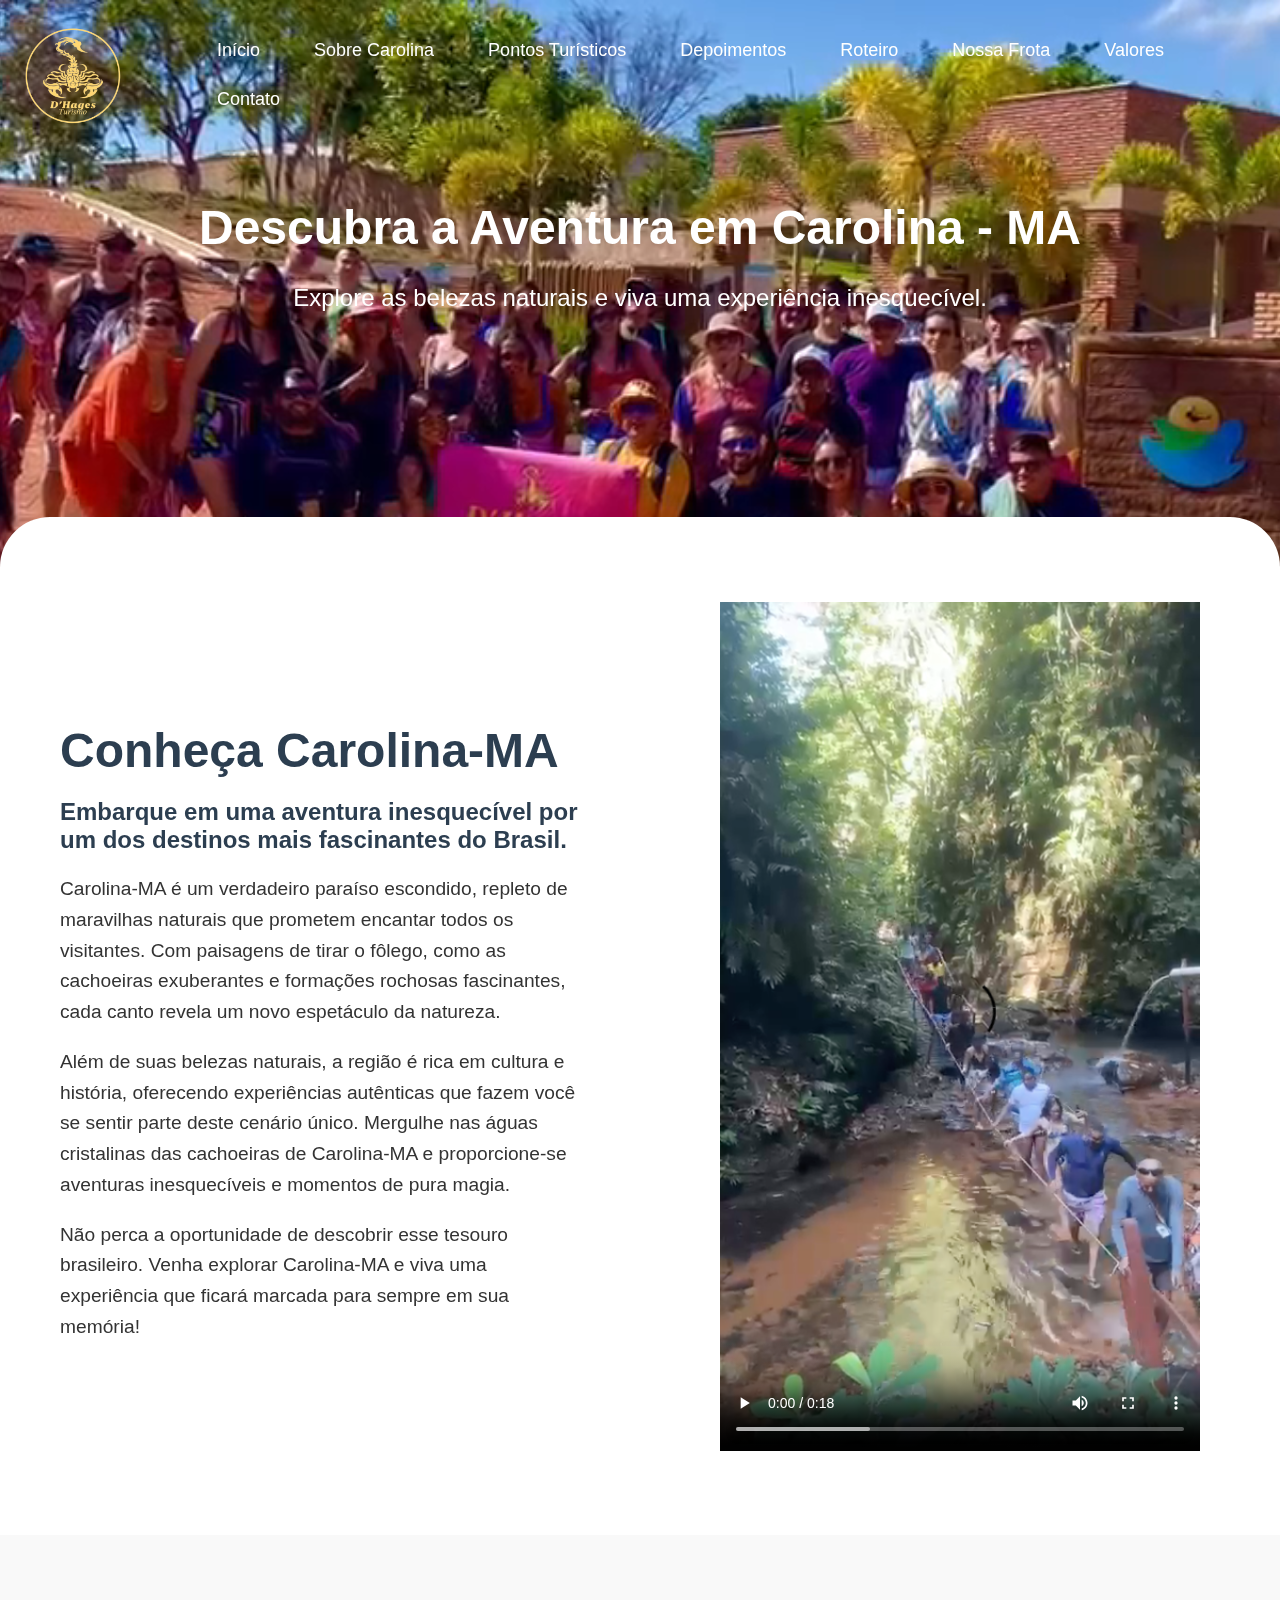
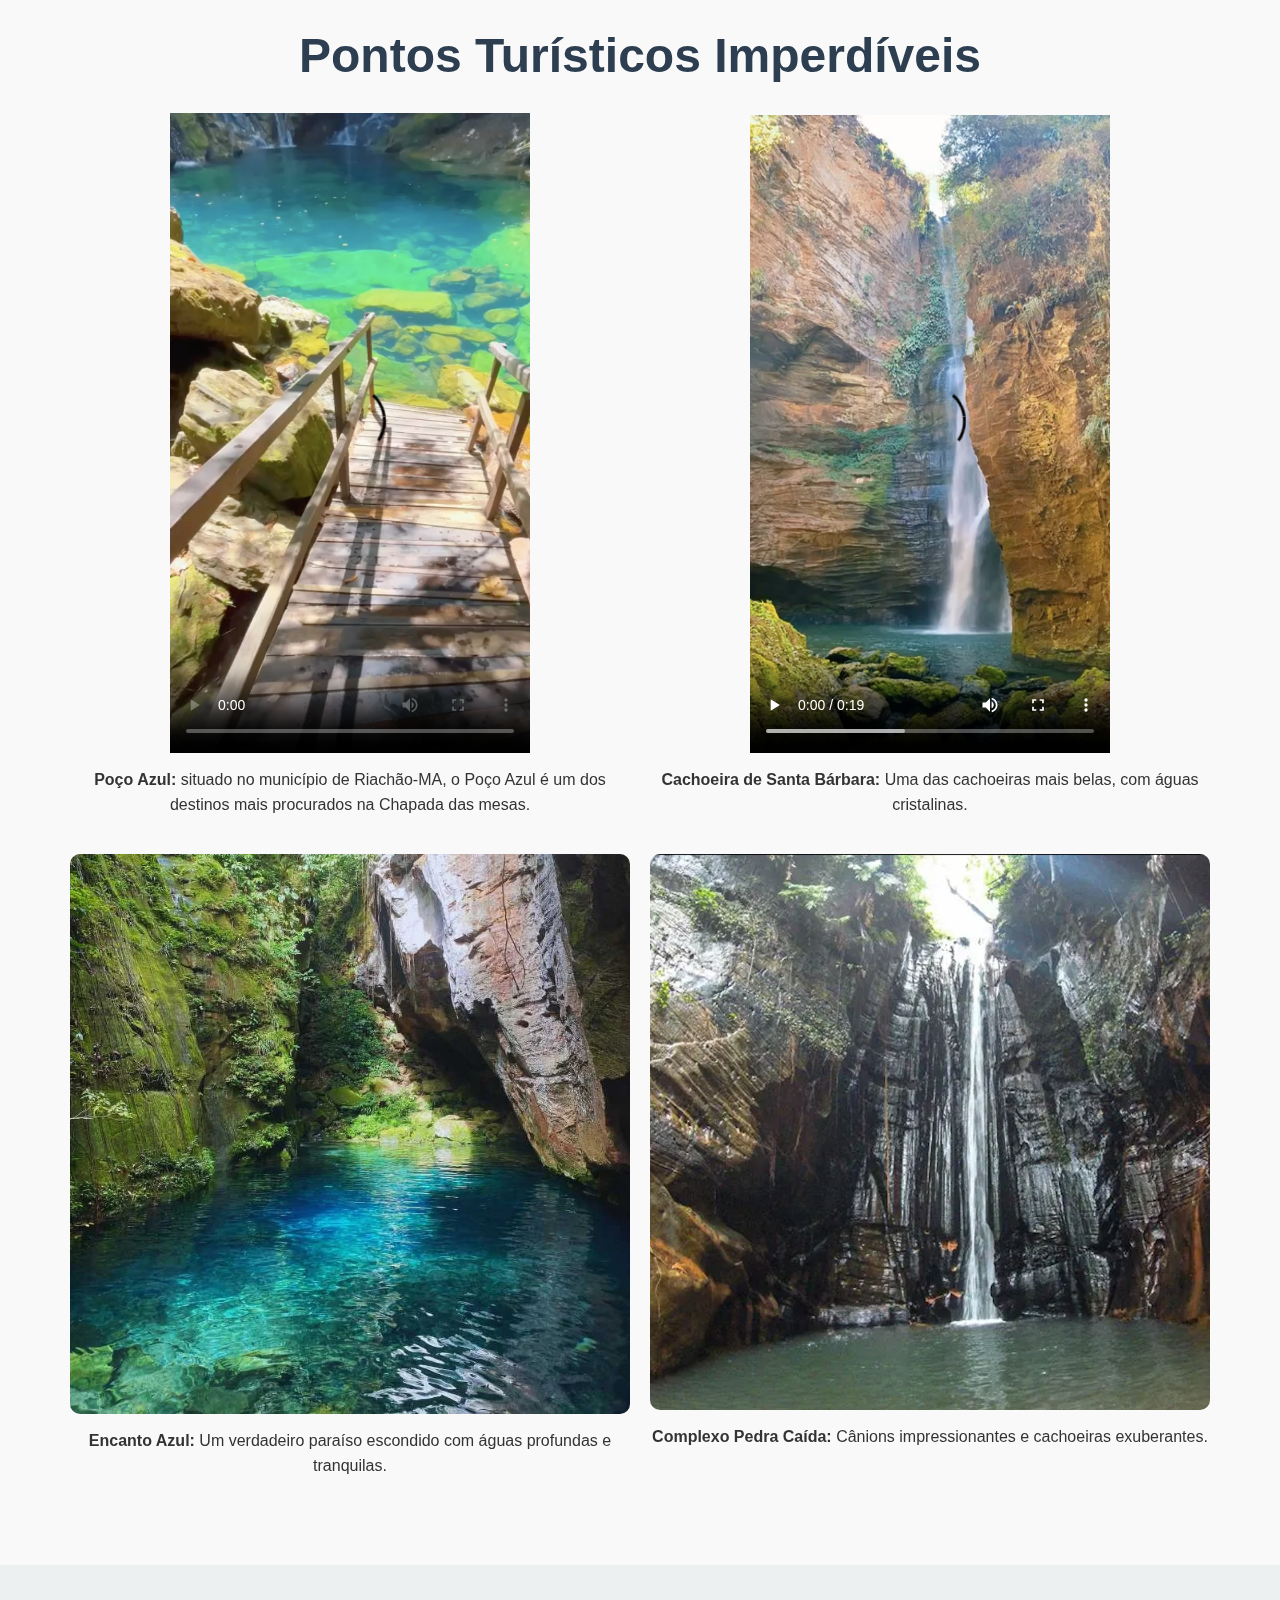
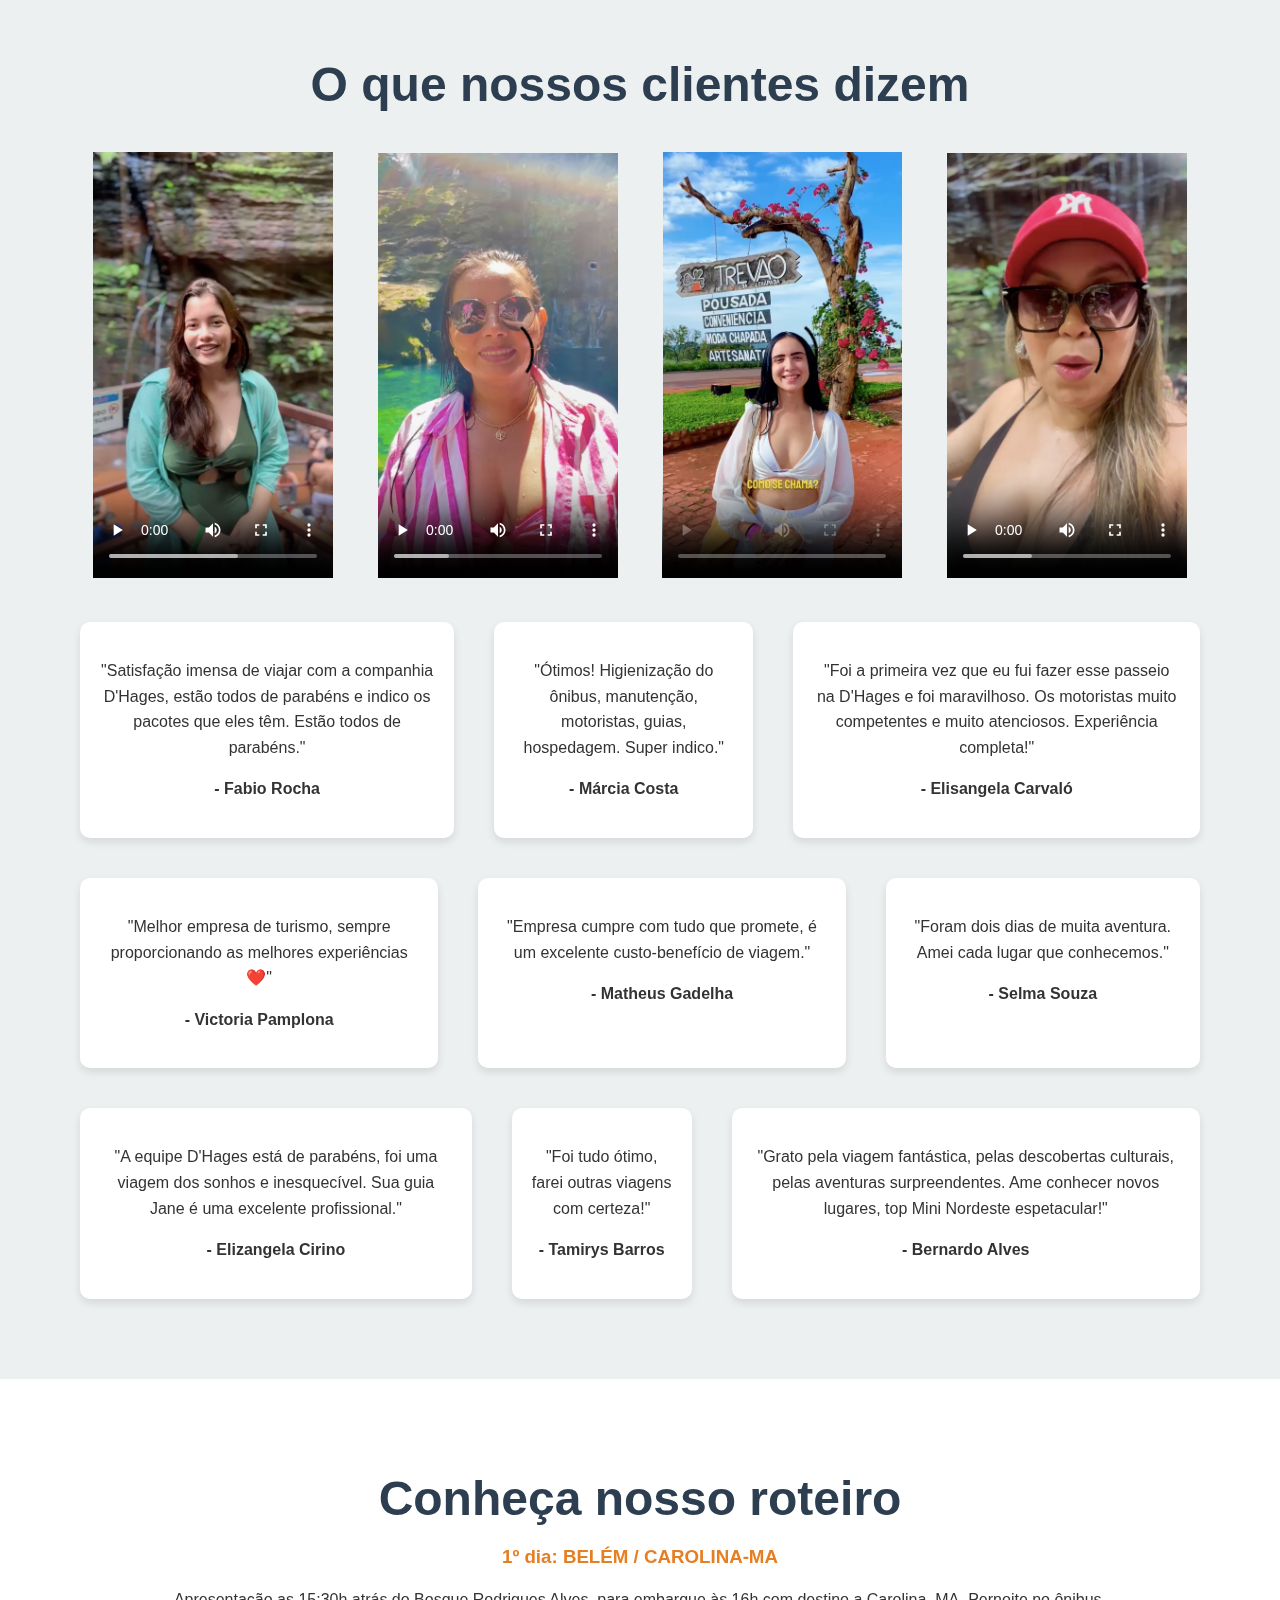
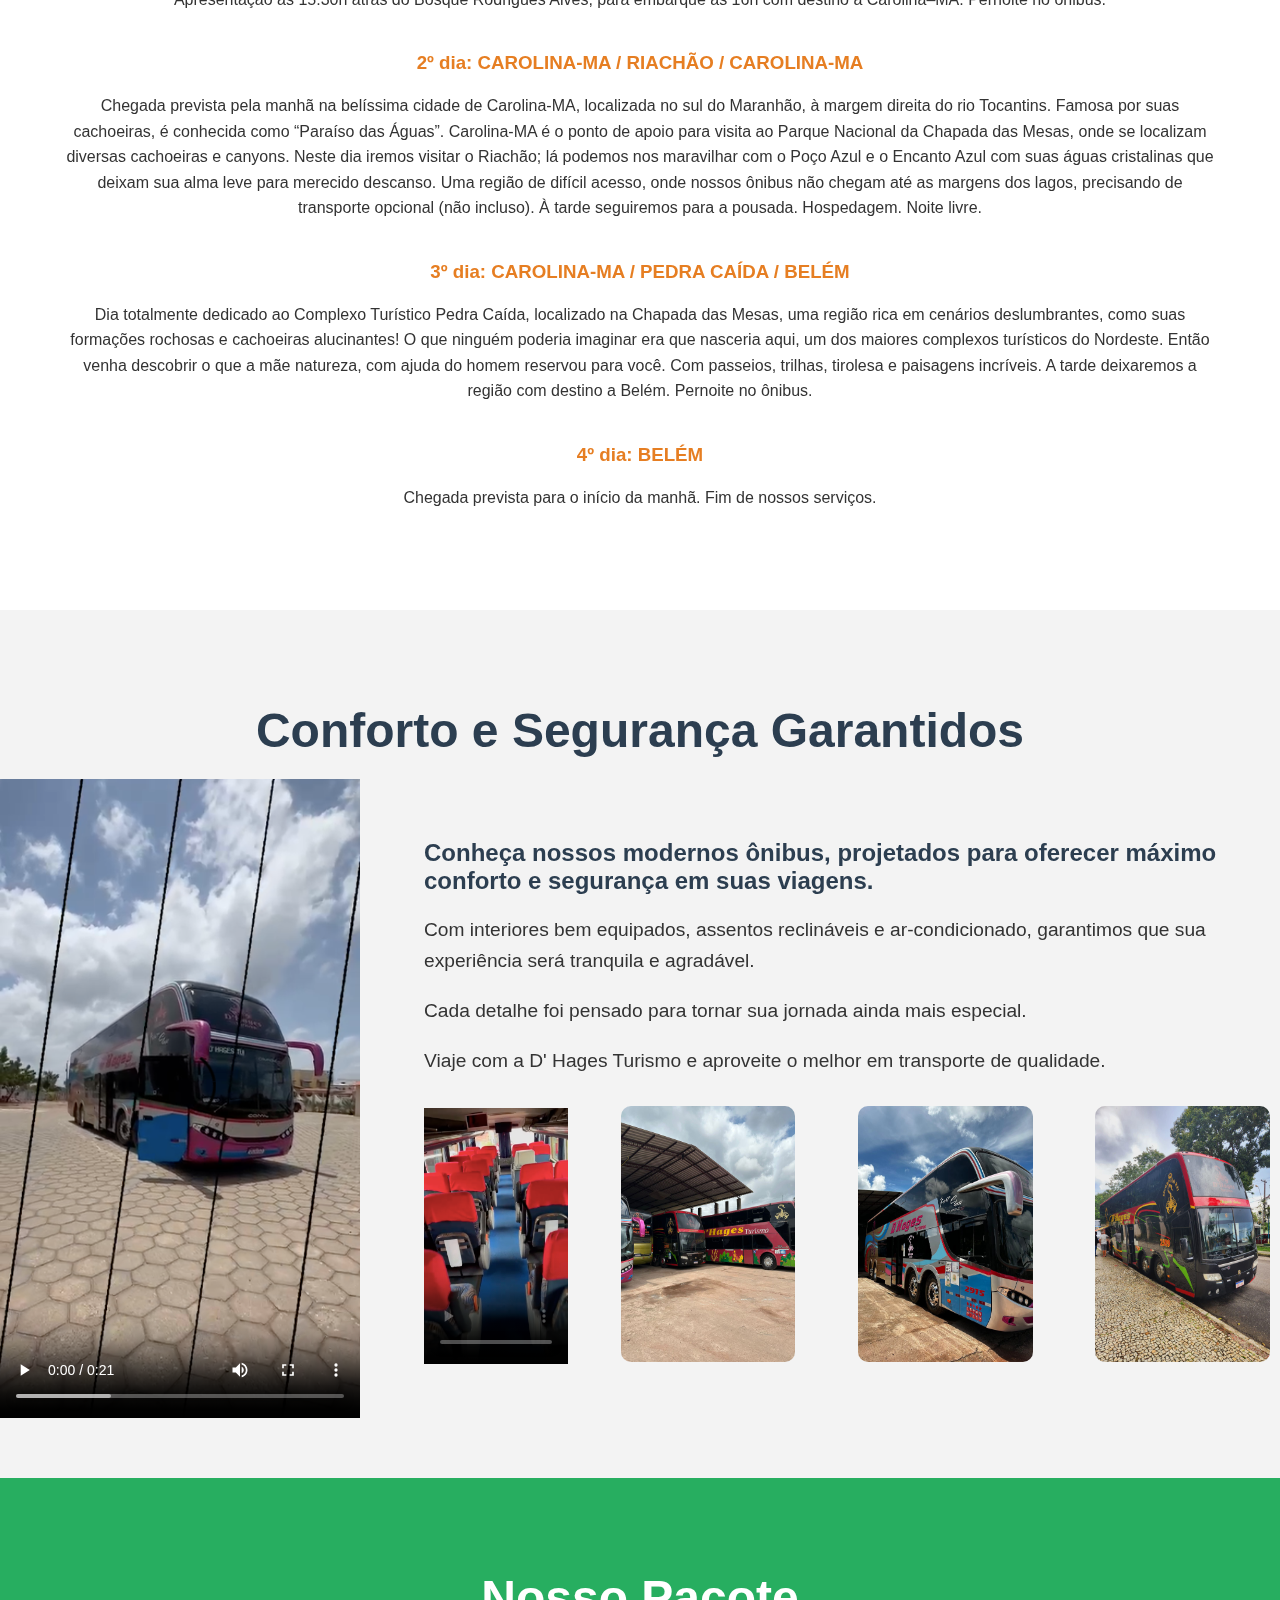
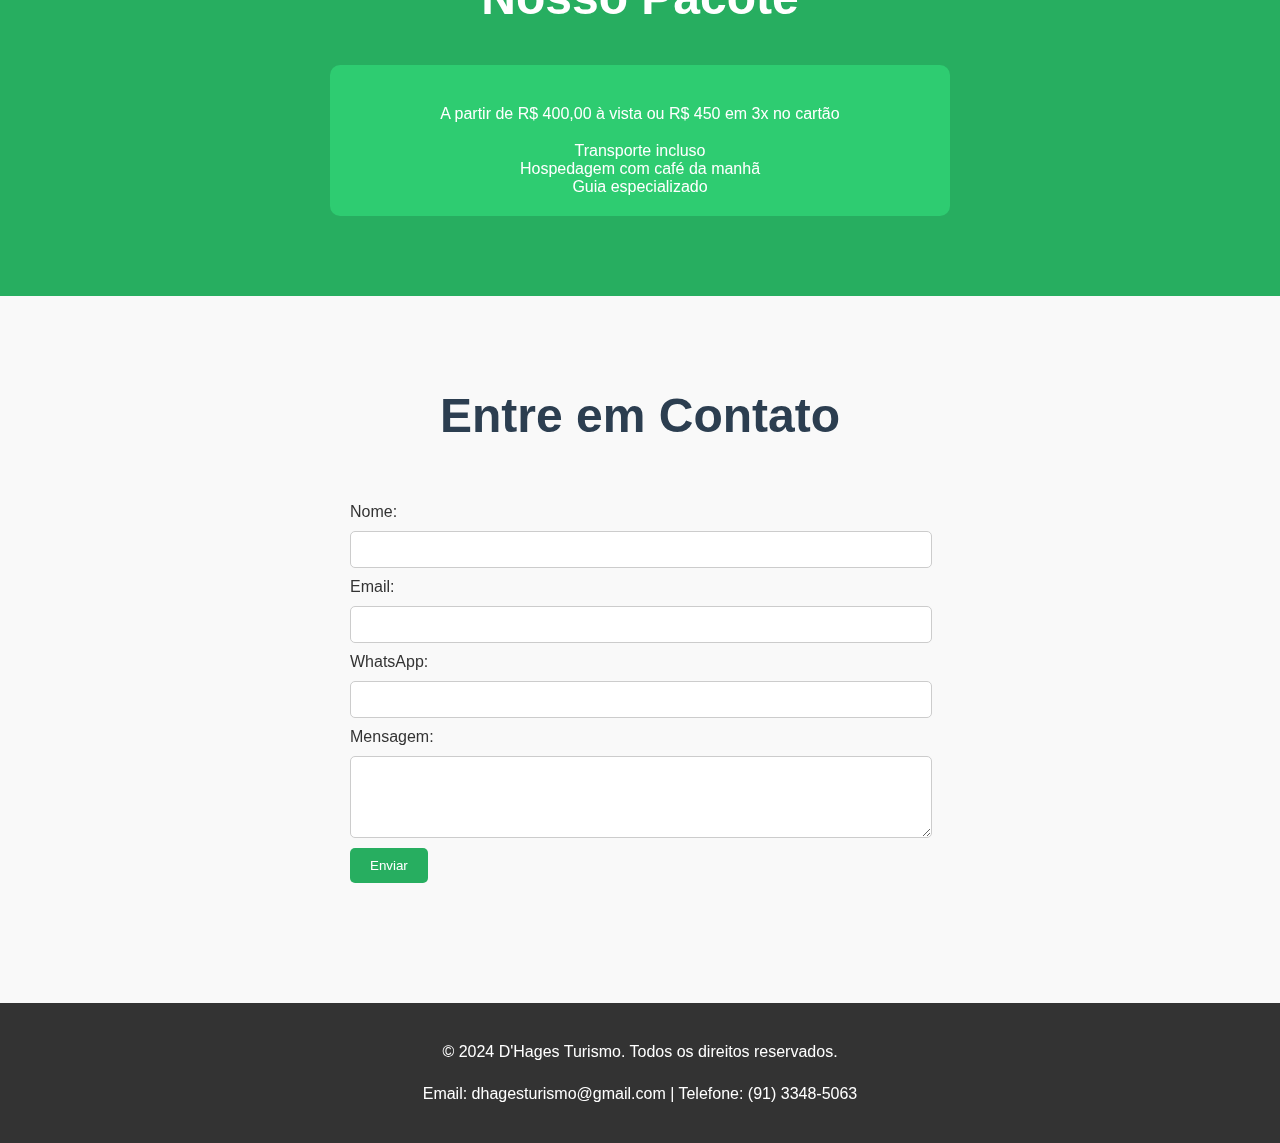
==== index.html @ ae62e4dd "tag google - corrigingo código 2" ====
<!DOCTYPE html>
<html lang="pt-br">

<head>
    <meta charset="UTF-8">
    <meta name="viewport" content="width=device-width, initial-scale=1.0">
    <title>Excursões Inesquecíveis em Carolina-MA | D' Hages Turismo</title>
    <link rel="icon" href="assets/favicon.png" type="image/png">
    <link rel="stylesheet" href="styles.css">
    <meta name="description"
        content="Descubra as maravilhas de Carolina-MA com a D' Hages Turismo. Explore cachoeiras, trilhas e paisagens inesquecíveis no coração do Maranhão.">
    <meta name="keywords"
        content="Carolina-MA, Turismo, Cachoeiras, Trilhas, Chapada das Mesas, D' Hages Turismo, Pacotes de Viagem">
    <meta name="author" content="Alexandre Feio - 91 98501-4093">
    <meta name="robots" content="index, follow">
    <meta property="og:title" content="Carolina-MA - D' Hages Turismo">
    <meta property="og:description"
        content="Aventure-se em Carolina-MA com a D' Hages Turismo. Passeios inesquecíveis pelas belezas naturais do Maranhão.">
    <meta property="og:url" content="https://carolina.dhagesturismo.com.br/">
    <meta property="og:type" content="website">
    <meta property="og:image" content="https://carolina.dhagesturismo.com.br/imagem-destacada.jpg">
    <meta name="twitter:card" content="summary_large_image">
    <meta name="twitter:title" content="Carolina-MA - D' Hages Turismo">
    <meta name="twitter:description"
        content="Explore Carolina-MA com a D' Hages Turismo. Aventure-se nas trilhas e cachoeiras do Maranhão.">
    <!-- Google tag (gtag.js) -->
    <script async src="https://www.googletagmanager.com/gtag/js?id=AW-16741033488"></script>
    <script>
        window.dataLayer = window.dataLayer || [];
        function gtag() { dataLayer.push(arguments); }
        gtag('js', new Date());

        gtag('config', 'AW-16741033488');
    </script>

</head>

<body>
    <!-- Sessão 1: Vídeo de fundo e frase de impacto -->
    <header id="hero" class="hero-section">
        <nav id="navbar">
            <div>
                <img src="assets/logo.png" id="logo" alt="D'Hages Turismo">
                <ul id="navbar-right">
                    <li class="mobile-none"><a href="#hero">Início</a></li>
                    <li class="mobile-none"><a href="#sobre">Sobre Carolina</a></li>
                    <li class="mobile-none"><a href="#pontos-turisticos">Pontos Turísticos</a></li>
                    <li class="mobile-none"><a href="#depoimentos">Depoimentos</a></li>
                    <li class="mobile-none"><a href="#roteiro">Roteiro</a></li>
                    <li class="mobile-none"><a href="#frota">Nossa Frota</a></li>
                    <li class="mobile-none"><a href="#valores">Valores</a></li>
                    <li><a href="#contato">Contato</a></li>
                </ul>
            </div>
        </nav>
        <video id="hero" autoplay muted class="background-video" poster="assets/pessoas.png">
            <source src="assets/pessoas.mp4" type="video/mp4">
            Seu navegador não suporta vídeos.
        </video>
        <div class="hero-content">
            <h1>Descubra a Aventura em Carolina - MA</h1>
            <p>Explore as belezas naturais e viva uma experiência inesquecível.</p>
        </div>
    </header>

    <!-- Sessão 2: Resumo Persuasivo e Vídeo -->
    <section id="sobre" class="content-section">
        <aside class="content">
            <div class="content-left">
                <h1>Conheça Carolina-MA</h1>
                <h2>Embarque em uma aventura inesquecível por um dos destinos mais fascinantes do Brasil. </h2>
                <p>Carolina-MA é um verdadeiro paraíso escondido, repleto de maravilhas naturais que prometem encantar
                    todos
                    os visitantes. Com paisagens de tirar o fôlego, como as cachoeiras
                    exuberantes e formações rochosas fascinantes, cada canto revela um novo espetáculo da natureza.</p>
                <p>Além de suas belezas naturais, a região é rica em cultura e história, oferecendo experiências
                    autênticas
                    que fazem você se sentir parte deste cenário único. Mergulhe nas águas cristalinas das cachoeiras de
                    Carolina-MA e proporcione-se aventuras inesquecíveis e momentos de pura magia.</p>
                <p>Não perca a oportunidade de descobrir esse tesouro brasileiro. Venha explorar Carolina-MA e viva uma
                    experiência que ficará marcada para sempre em sua memória!</p>
            </div>
            <div class="content-right">
                <video controls poster="assets/carolina.png">
                    <source src="assets/carolina.mp4" type="video/mp4">
                    <source src="assets/carolina.ogg" type="video/ogg">
                    Your browser does not support the video tag.
                </video>
            </div>
        </aside>
    </section>

    <!-- Sessão 3: Pontos Turísticos -->
    <section id="pontos-turisticos" class="turismo-section">
        <section class="content">
            <h1>Pontos Turísticos Imperdíveis</h1>
            <aside>
                <div class="turismo-box">
                    <video controls poster="assets/poco-azul.png">
                        <source src="assets/poco-azul.webm" type="video/webm">
                        <source src="assets/poco-azul.ogg" type="video/ogg">
                        Your browser does not support the video tag.
                    </video>
                    <p><strong>Poço Azul:</strong> situado no município de Riachão-MA, o Poço Azul é um dos destinos
                        mais procurados na Chapada das mesas.</p>
                </div>
                <div class="turismo-box">
                    <video controls poster="assets/santa-barbara.png">
                        <source src="assets/santa-barbara.mp4" type="video/webm">
                        <source src="assets/santa-barbara.ogg" type="video/ogg">
                        Your browser does not support the video tag.
                    </video>
                    <p><strong>Cachoeira de Santa Bárbara:</strong> Uma das cachoeiras mais belas, com águas
                        cristalinas.
                    </p>
                </div>
            </aside>
            <aside>
                <div class="turismo-box">
                    <img src="assets/encanto-azul.jpeg" alt="Encanto Azul">
                    <p><strong>Encanto Azul:</strong> Um verdadeiro paraíso escondido com águas profundas e tranquilas.
                    </p>
                </div>
                <div class="turismo-box">
                    <img src="assets/pedra-caida.png" alt="Encanto Azul">
                    <p><strong>Complexo Pedra Caída:</strong> Cânions impressionantes e cachoeiras exuberantes.</p>
                </div>
            </aside>
        </section>
    </section>

    <!-- Sessão 4: Depoimentos -->
    <section id="depoimentos" class="depoimentos-section">
        <section class="content">
            <h1>O que nossos clientes dizem</h1>
            <aside>
                <div class="content-right">
                    <video controls poster="assets/depo-lidia.png">
                        <source src="assets/depo-lidia.mp4" type="video/mp4">
                        <source src="assets/depo-lidia.ogg" type="video/ogg">
                        Your browser does not support the video tag.
                    </video>
                    <video controls poster="assets/depo-soraya.png">
                        <source src="assets/depo-soraya.mp4" type="video/mp4">
                        <source src="assets/depo-soraya.ogg" type="video/ogg">
                        Your browser does not support the video tag.
                    </video>
                    <video controls poster="assets/depo-luane.png">
                        <source src="assets/depo-luane.mp4" type="video/mp4">
                        <source src="assets/depo-luane.ogg" type="video/ogg">
                        Your browser does not support the video tag.
                    </video>
                    <video controls poster="assets/depo-rafaela.png">
                        <source src="assets/depo-rafaela.mp4" type="video/mp4">
                        <source src="assets/depo-rafaela.ogg" type="video/ogg">
                        Your browser does not support the video tag.
                    </video>
                </div>
                <div>
                    <div class="carousel">
                        <div class="carousel-item">
                            <p>"Satisfação imensa de viajar com a companhia D'Hages, estão todos de parabéns e indico os
                                pacotes
                                que
                                eles têm. Estão todos de parabéns."</p>
                            <p><strong>- Fabio Rocha</strong></p>
                        </div>
                        <div class="carousel-item">
                            <p>"Ótimos! Higienização do ônibus, manutenção, motoristas, guias, hospedagem. Super
                                indico."
                            </p>
                            <p><strong>- Márcia Costa</strong></p>
                        </div>
                        <div class="carousel-item">
                            <p>"Foi a primeira vez que eu fui fazer esse passeio na D'Hages e foi maravilhoso. Os
                                motoristas
                                muito
                                competentes e muito atenciosos. Experiência completa!"</p>
                            <p><strong>- Elisangela Carvaló</strong></p>
                        </div>
                    </div>
                    <div class="carousel">
                        <div class="carousel-item">
                            <p>"Melhor empresa de turismo, sempre proporcionando as melhores experiências ❤️"</p>
                            <p><strong>- Victoria Pamplona</strong></p>
                        </div>
                        <div class="carousel-item">
                            <p>"Empresa cumpre com tudo que promete, é um excelente custo-benefício de viagem."</p>
                            <p><strong>- Matheus Gadelha</strong></p>
                        </div>
                        <div class="carousel-item">
                            <p>"Foram dois dias de muita aventura. Amei cada lugar que conhecemos."</p>
                            <p><strong>- Selma Souza</strong></p>
                        </div>
                    </div>
                    <div class="carousel ultimo">
                        <div class="carousel-item">
                            <p>"A equipe D'Hages está de parabéns, foi uma viagem dos sonhos e inesquecível. Sua guia
                                Jane é
                                uma
                                excelente profissional."</p>
                            <p><strong>- Elizangela Cirino</strong></p>
                        </div>
                        <div class="carousel-item">
                            <p>"Foi tudo ótimo, farei outras viagens com certeza!"</p>
                            <p><strong>- Tamirys Barros</strong></p>
                        </div>
                        <div class="carousel-item">
                            <p>"Grato pela viagem fantástica, pelas descobertas culturais, pelas aventuras
                                surpreendentes.
                                Ame
                                conhecer novos lugares, top Mini Nordeste espetacular!"</p>
                            <p><strong>- Bernardo Alves</strong></p>
                        </div>
                    </div>
                </div>
            </aside>
        </section>
    </section>

    <!-- Nova Sessão: Conheça nosso roteiro -->
    <section id="roteiro" class="roteiro-section">
        <section class="content">
            <h1>Conheça nosso roteiro</h1>
            <div class="roteiro-item">
                <h3>1º dia: BELÉM / CAROLINA-MA</h3>
                <p>Apresentação as 15:30h atrás do Bosque Rodrigues Alves, para embarque às 16h com destino a
                    Carolina–MA.
                    Pernoite no ônibus. </p>
            </div>
            <div class="roteiro-item">
                <h3>2º dia: CAROLINA-MA / RIACHÃO / CAROLINA-MA</h3>
                <p>Chegada prevista pela manhã na belíssima cidade de Carolina-MA, localizada no sul do Maranhão, à
                    margem
                    direita do rio Tocantins. Famosa por suas cachoeiras, é
                    conhecida como “Paraíso das Águas”. Carolina-MA é o ponto de apoio para visita ao Parque Nacional da
                    Chapada das Mesas, onde se localizam diversas cachoeiras e
                    canyons. Neste dia iremos visitar o Riachão; lá podemos nos maravilhar com o Poço Azul e o Encanto
                    Azul
                    com
                    suas águas cristalinas que deixam sua alma leve para merecido
                    descanso. Uma região de difícil acesso, onde nossos ônibus não chegam até as margens dos lagos,
                    precisando de transporte opcional (não incluso). À tarde seguiremos
                    para a pousada. Hospedagem. Noite livre. </p>
            </div>
            <div class="roteiro-item">
                <h3>3º dia: CAROLINA-MA / PEDRA CAÍDA / BELÉM</h3>
                <p>Dia totalmente dedicado ao Complexo Turístico Pedra Caída, localizado na Chapada das Mesas, uma
                    região
                    rica em cenários deslumbrantes, como suas
                    formações rochosas e cachoeiras alucinantes! O que ninguém poderia imaginar era que nasceria aqui,
                    um
                    dos maiores complexos turísticos do Nordeste. Então venha
                    descobrir o que a mãe natureza, com ajuda do homem reservou para você. Com passeios, trilhas,
                    tirolesa e
                    paisagens incríveis. A tarde deixaremos a região com destino
                    a Belém. Pernoite no ônibus. </p>
            </div>
            <div class="roteiro-item">
                <h3>4º dia: BELÉM</h3>
                <p>Chegada prevista para o início da manhã. Fim de nossos serviços.</p>
            </div>
        </section>
    </section>

    <!-- Sessão: Nossa frota -->
    <section id="sobre" class="frota-section">
        <h1>Conforto e Segurança Garantidos</h1>
        <aside class="content">
            <video controls poster="assets/frota.png">
                <source src="assets/frota.mp4" type="video/mp4">
                <source src="assets/frota.ogg" type="video/ogg">
                Your browser does not support the video tag.
            </video>
            <div class="content-left">
                <h2>Conheça nossos modernos ônibus, projetados para oferecer máximo conforto e segurança em suas
                    viagens.
                </h2>
                <p>Com interiores bem equipados, assentos reclináveis e ar-condicionado, garantimos que sua experiência
                    será
                    tranquila e agradável.</p>
                <p>Cada detalhe foi pensado para tornar sua jornada ainda mais especial.</p>
                <p>Viaje com a D' Hages Turismo e aproveite o melhor em transporte de qualidade.</p>
                <aside>
                    <video controls poster="assets/frota4.png">
                        <source src="assets/frota2.mp4" type="video/mp4">
                        <source src="assets/frota2.ogg" type="video/ogg">
                        Your browser does not support the video tag.
                    </video>
                    <div class="turismo-box">
                        <img src="assets/frota1.jpeg" alt="Nossa frota">
                    </div>
                    <div class="turismo-box">
                        <img src="assets/frota2.jpeg" alt="Nossa frota">
                    </div>
                    <div class="turismo-box">
                        <img src="assets/frota3.jpeg" alt="Nossa frota">
                    </div>
                </aside>
            </div>
        </aside>
    </section>

    <!-- Sessão 5: Valores e Vantagens -->
    <section id="valores" class="valores-section">
        <h1>Nosso Pacote</h1>
        <div class="pacote">
            <p>A partir de R$ 400,00 à vista ou R$ 450 em 3x no cartão</p>
            <ul>
                <li>Transporte incluso</li>
                <li>Hospedagem com café da manhã</li>
                <li>Guia especializado</li>
            </ul>
        </div>
    </section>

    <!-- Sessão 6: Formulário e Rodapé -->
    <section id="contato" class="contato-section">
        <aside class="content">
            <h1>Entre em Contato</h1>
            <div>
                <form id="contactForm">
                    <label for="name">Nome:</label>
                    <input type="text" id="nome" name="nome" required>

                    <label for="email">Email:</label>
                    <input type="email" id="email" name="email" required>

                    <label for="whatsapp">WhatsApp:</label>
                    <input type="number" id="telefone" name="telefone" required>

                    <label for="message">Mensagem:</label>
                    <textarea id="mensagem" name="mensagem" rows="4" required></textarea>

                    <button type="submit">Enviar</button>
                </form>
            </div>
        </aside>
    </section>

    <footer>
        <p>© 2024 D'Hages Turismo. Todos os direitos reservados.</p>
        <p>Email: dhagesturismo@gmail.com | Telefone: (91) 3348-5063</p>
    </footer>
</body>

</html>

<script src="script.js"></script>
---- styles.css ----
/* Estilos Globais */
html {
    scroll-behavior: smooth;
}

body {
    font-family: Arial, sans-serif;
    margin: 0;
    padding: 0;
    background-color: #f3f3f3;
    color: #333;
}

h1 {
    font-size: 3rem;
    margin-bottom: 20px;
}

h1,
h2,
h3 {
    color: #2c3e50;
    text-align: center;
}

p {
    line-height: 1.6;
}

header nav img {
    width: 10%;
}

header nav ul {
    list-style: none;
}

header nav ul li {
    display: inline;
    margin: 0 15px;
}

header nav ul li a {
    color: white;
    text-decoration: none;
}

/* Create a sticky/fixed navbar */
#navbar {
    transition: 0.4s;
    /* Adds a transition effect when the padding is decreased */
    position: fixed;
    /* Sticky/fixed navbar */
    width: 100%;
    top: 0;
    /* At the top */
    z-index: 99;
    left: 50%;
    transform: translateX(-50%);
}

#navbar div {
    max-width: 1366px;
    display: flex;
    justify-content: space-between;
    align-items: center;
    margin: auto;
}

/* Style the navbar links */
#navbar li {
    float: left;
    color: black;
    text-align: center;
    padding: 12px;
    text-decoration: none;
    font-size: 18px;
    line-height: 25px;
    border-radius: 4px;
}

/* Style the logo */
#navbar #logo {
    font-size: 35px;
    font-weight: bold;
    transition: 0.4s;
    width: 150px;
}

/* Style the active/current link */
#navbar a.active {
    background-color: dodgerblue;
    color: white;
}

/* Display some links to the right */
#navbar-right {
    float: right;
}

/* Add responsiveness - on screens less than 580px wide, display the navbar vertically instead of horizontally */
@media screen and (max-width: 580px) {
    #navbar {
        padding: 20px 10px !important;
        /* Use !important to make sure that JavaScript doesn't override the padding on small screens */
    }

    #navbar a {
        float: none;
        display: block;
        text-align: left;
    }

    #navbar-right {
        float: none;
    }

    .mobile-none {
        display: none;
    }
}

.content {
    max-width: 1366px;
    margin: auto;
}

/* Sessão Hero - Vídeo de fundo */
.hero-section {}

/* Responsividade para telas menores */
@media (max-width: 768px) {

    section {
        padding: 0;
    }

    h1 {
        font-size: 2.5rem;
    }

    p {
        font-size: 1.2rem;
        text-align: justify;
    }
}

.background-video {
    position: absolute;
    top: 0;
    left: 0;
    width: 100%;
    height: 100%;
    object-fit: cover;
    z-index: -1;
}

.video-overlay {
    position: absolute;
    bottom: 0;
    left: 0;
    width: 100%;
    height: 100%;
    /* Adiciona um efeito escuro sobre o vídeo */
    z-index: 1;
}

.hero-content {
    position: relative;
    z-index: 2;
    color: white;
    text-align: center;
    margin: 200px 60px;
}

.hero-content h1 {
    font-size: 3em;
    margin-bottom: 20px;
    color: #fff;
}

.hero-content p {
    font-size: 1.5em;
}

/* Sessão Sobre */
.content-section aside {
    display: flex;
    justify-content: space-between;
    align-items: center;
    text-align: left;
    background-color: #fff;
    padding: 60px;
    gap: 10%;
    border-radius: 50px 50px 0 0;
}

.content-section aside video {
    width: 480px;
    height: 854px;
}

/* Sessão Frota */
.frota-section {
    padding: 60px 0;
}

.frota-section aside {
    display: flex;
    justify-content: space-between;
    align-items: center;
    text-align: left;
    gap: 5%;
}

.frota-section aside video {
    width: 360px;
    height: 640px;
}

/* Responsividade para segunda sessão */
@media (max-width: 768px) {
    .content-section aside {
        flex-direction: column;
        padding: 20px;
        border-radius: 0;
    }

    .content-section aside video {
        width: 240px;
        height: 426px;
    }

    .frota-section aside {
        flex-direction: column;
        padding: 20px;
    }

    .frota-section aside video {
        width: 240px;
        height: 426px;
    }

    .hero-content {
        margin: 60px;
    }

    .hero-content h1 {
        font-size: 2.5em;
    }
}

.content-left h1 {
    font-size: 3rem;
}

.content-left h1,
.content-left h2 {
    text-align: left;
}

.content-left p {
    font-size: 1.2rem;
}

.content-left aside {
    display: flex;
    align-items: center;
}

.content-left aside video {
    width: 144px;
    height: 256px;
}

.content-left aside img {
    height: 256px;
}

.content-right video {
    padding: 20px;
}

/* Sessão Pontos Turísticos */
.turismo-section {
    padding: 60px;
    background-color: #f9f9f9;
    text-align: center;
}

.turismo-section aside {
    display: flex;
    align-items: flex-start;
    justify-content: space-between;
}

.turismo-box {
    margin: 10px;
    flex: 1;
}

.turismo-section video {
    width: 360px;
    height: 640px;
}

/* Responsividade para terceira sessão */
@media (max-width: 768px) {
    .turismo-section {
        display: flex;
        flex-direction: column;
        padding: 20px;
    }

    .turismo-section aside {
        flex-direction: column;
    }

    .turismo-box {
        margin-bottom: 20px;
    }

    .turismo-section video {
        width: 240px;
        height: 426px;
    }

    .content-left h1 {
        font-size: 2rem;
    }

    .content-left aside {
        flex-direction: column;
    }
    
    .content-left aside video {
        width: 240px;
        height: 426px;
        margin: 20px 0;
    }

    .content-left aside img {
        height: auto;
    }
}

.turismo-box img {
    width: 100%;
    height: auto;
    border-radius: 10px;
}

.turismo-box p {
    margin-top: 10px;
}

/* Sessão Depoimentos */
.depoimentos-section {
    background-color: #ecf0f1;
    padding: 60px;
    text-align: center;
}

.depoimentos-section aside {
    display: flex;
    flex-direction: column;
    align-items: center;
}

.carousel {
    display: flex;
    justify-content: space-between;
}

.carousel-item {
    background-color: #fff;
    padding: 20px;
    margin: 20px;
    border-radius: 10px;
    box-shadow: 0 4px 8px rgba(0, 0, 0, 0.1);
}

.depoimentos-section video {
    width: 240px;
    height: 426px;
}

@media (max-width: 760px) {
    .ultimo {
        display: none;
    }

    .depoimentos-section {
        display: flex;
        flex-direction: column;
        padding: 20px;
    }

    .carousel {
        display: flex;
        flex-direction: column;
    }

    .carousel-item {
        padding: 10px;
        margin: 10px;
    }

    .depoimentos-section aside {
        flex-direction: column;
    }
}

/* Sessão Valores */
.valores-section {
    background-color: #27ae60;
    color: white;
    padding: 60px;
    text-align: center;
}

.valores-section h1 {
    color: white;
}

.pacote {
    display: inline-block;
    width: 50%;
    background-color: #2ecc71;
    margin: 20px auto;
    padding: 20px;
    border-radius: 10px;
}

.pacote ul {
    list-style: none;
    padding: 0;
    margin: 0;
}

/* Nova Sessão: Conheça nosso roteiro */
.roteiro-section {
    background-color: #fff;
    padding: 60px;
}

.roteiro-item {
    margin-bottom: 40px;
    text-align: center;
}

.roteiro-item h3 {
    color: #e67e22;
}

/* Formulário de Contato */
.contato-section {
    background-color: #f9f9f9;
    text-align: center;
    padding: 60px;
}

.contato-section div {
    margin: 60px auto;
    width: 50%;
    text-align: left;
}

input, textarea {
    width: 100%;
    padding: 10px 0;
    margin: 10px 0;
    border: 1px solid #ccc;
    border-radius: 5px;
    display: block;
}

button {
    background-color: #27ae60;
    color: white;
    padding: 10px 20px;
    border: none;
    border-radius: 5px;
    cursor: pointer;
}

button:hover {
    background-color: #2ecc71;
}

/* Rodapé */
footer {
    text-align: center;
    padding: 20px;
    background-color: #333;
    color: white;
}

/* Responsividade para Formulário */
@media (max-width: 768px) {
    .valores-section,
    .contato-section {
        padding: 60px 0;
    }

    .pacote {
        width: 70%;
    }

    .contato-section div {
        margin: 20px auto;
        width: 80%;
    }

    .roteiro-section {
        padding: 20px;
    }
}
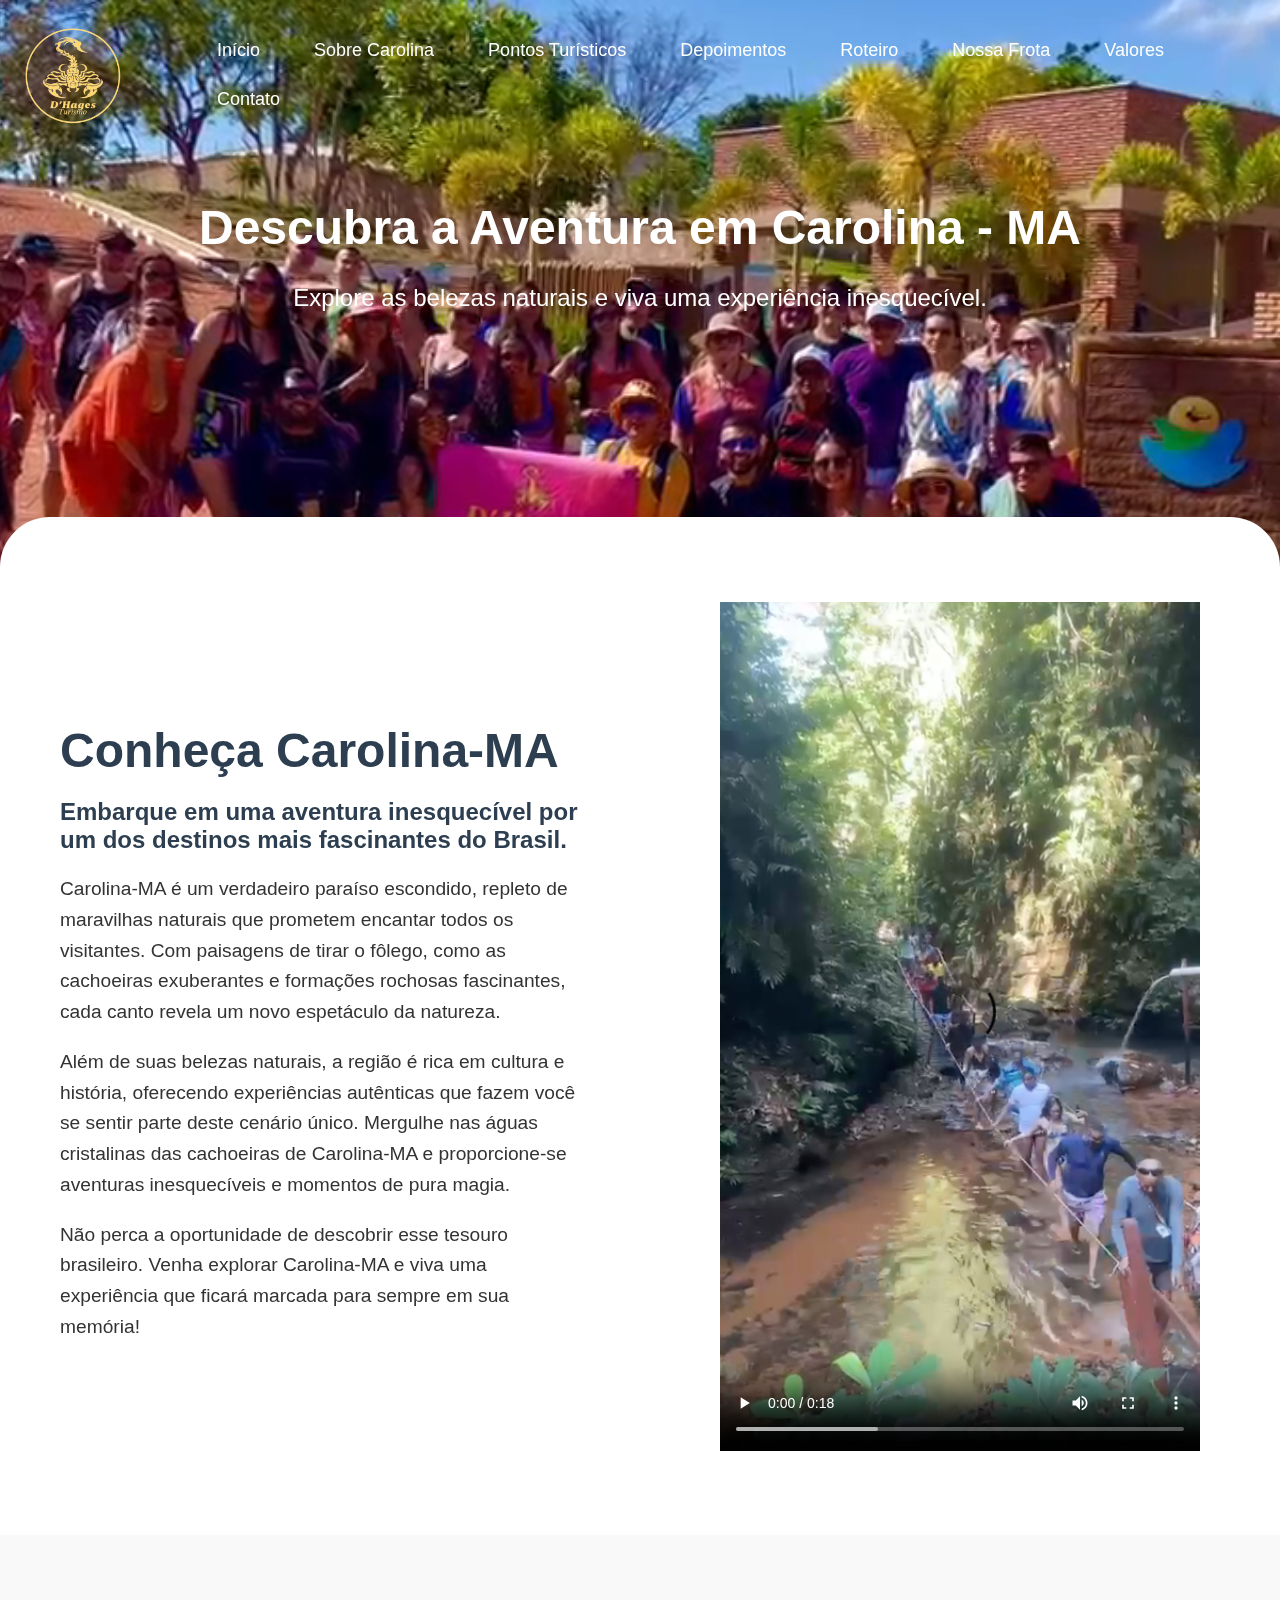
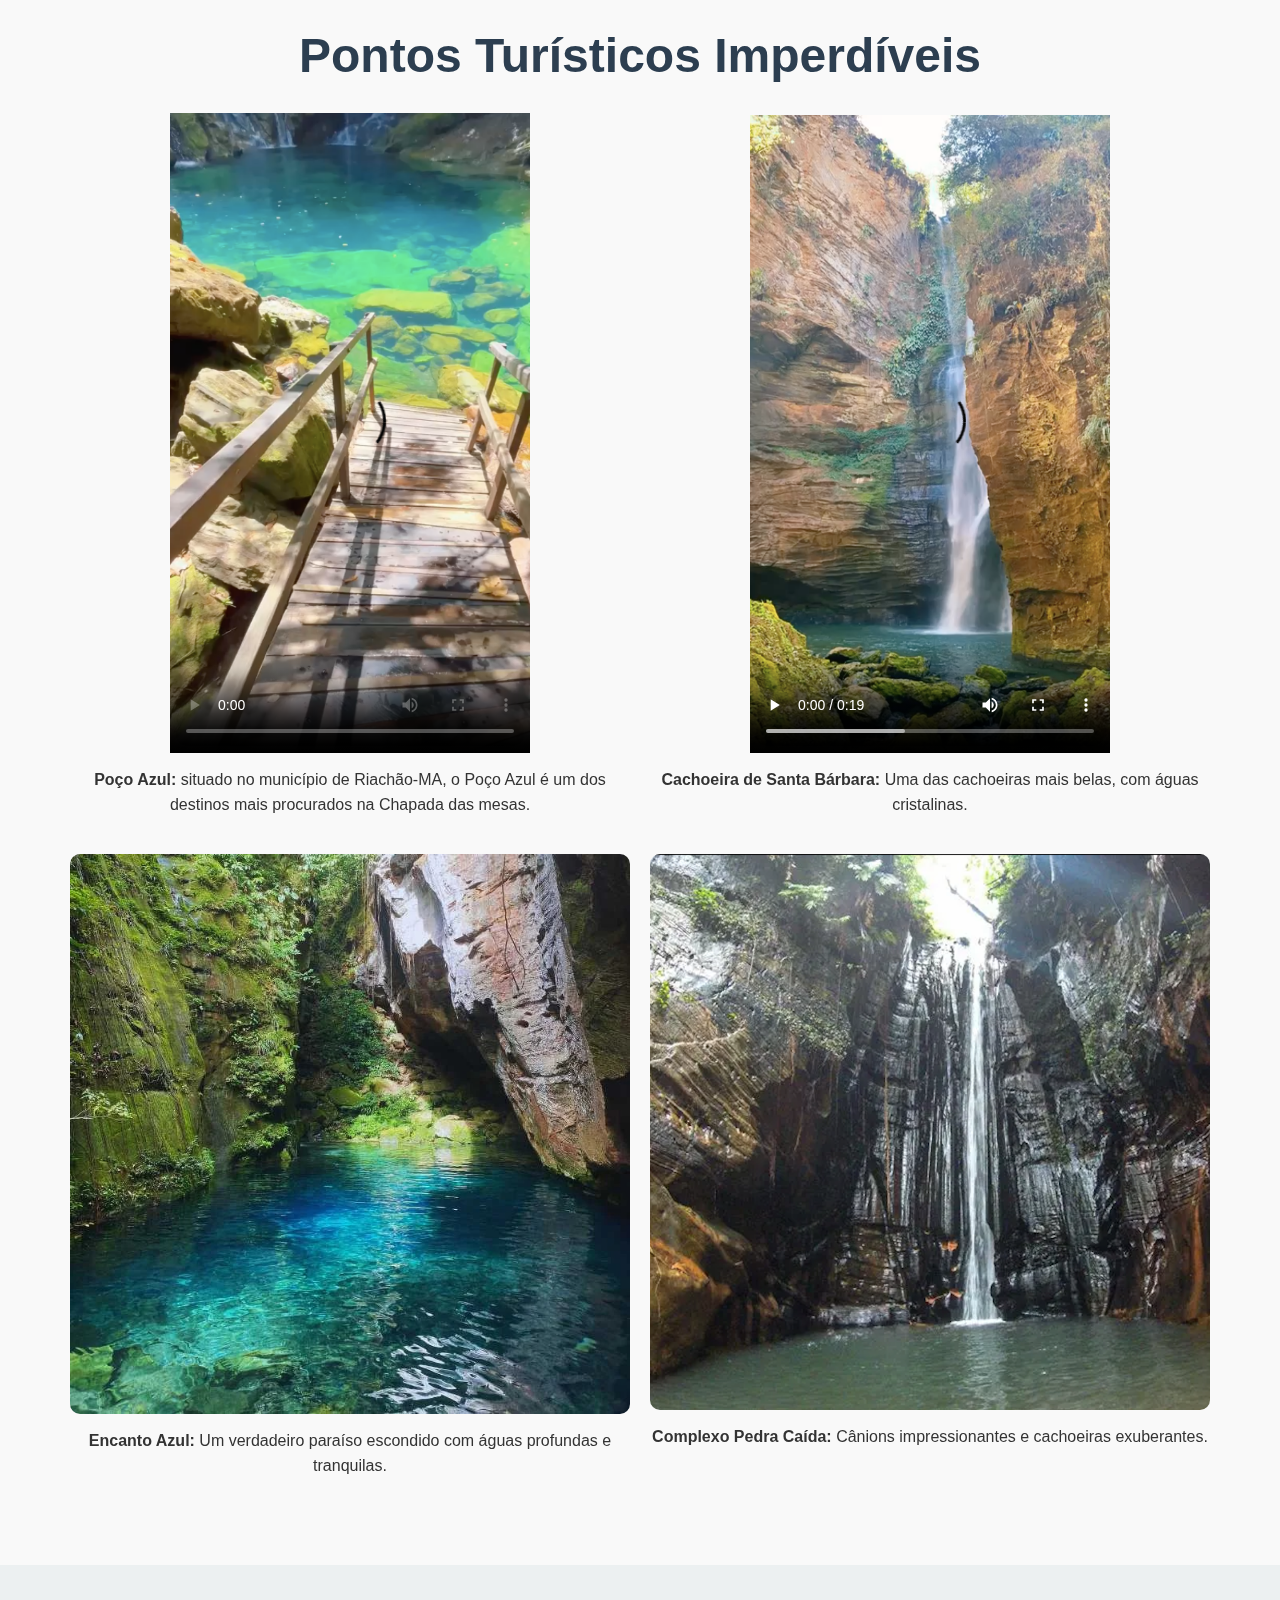
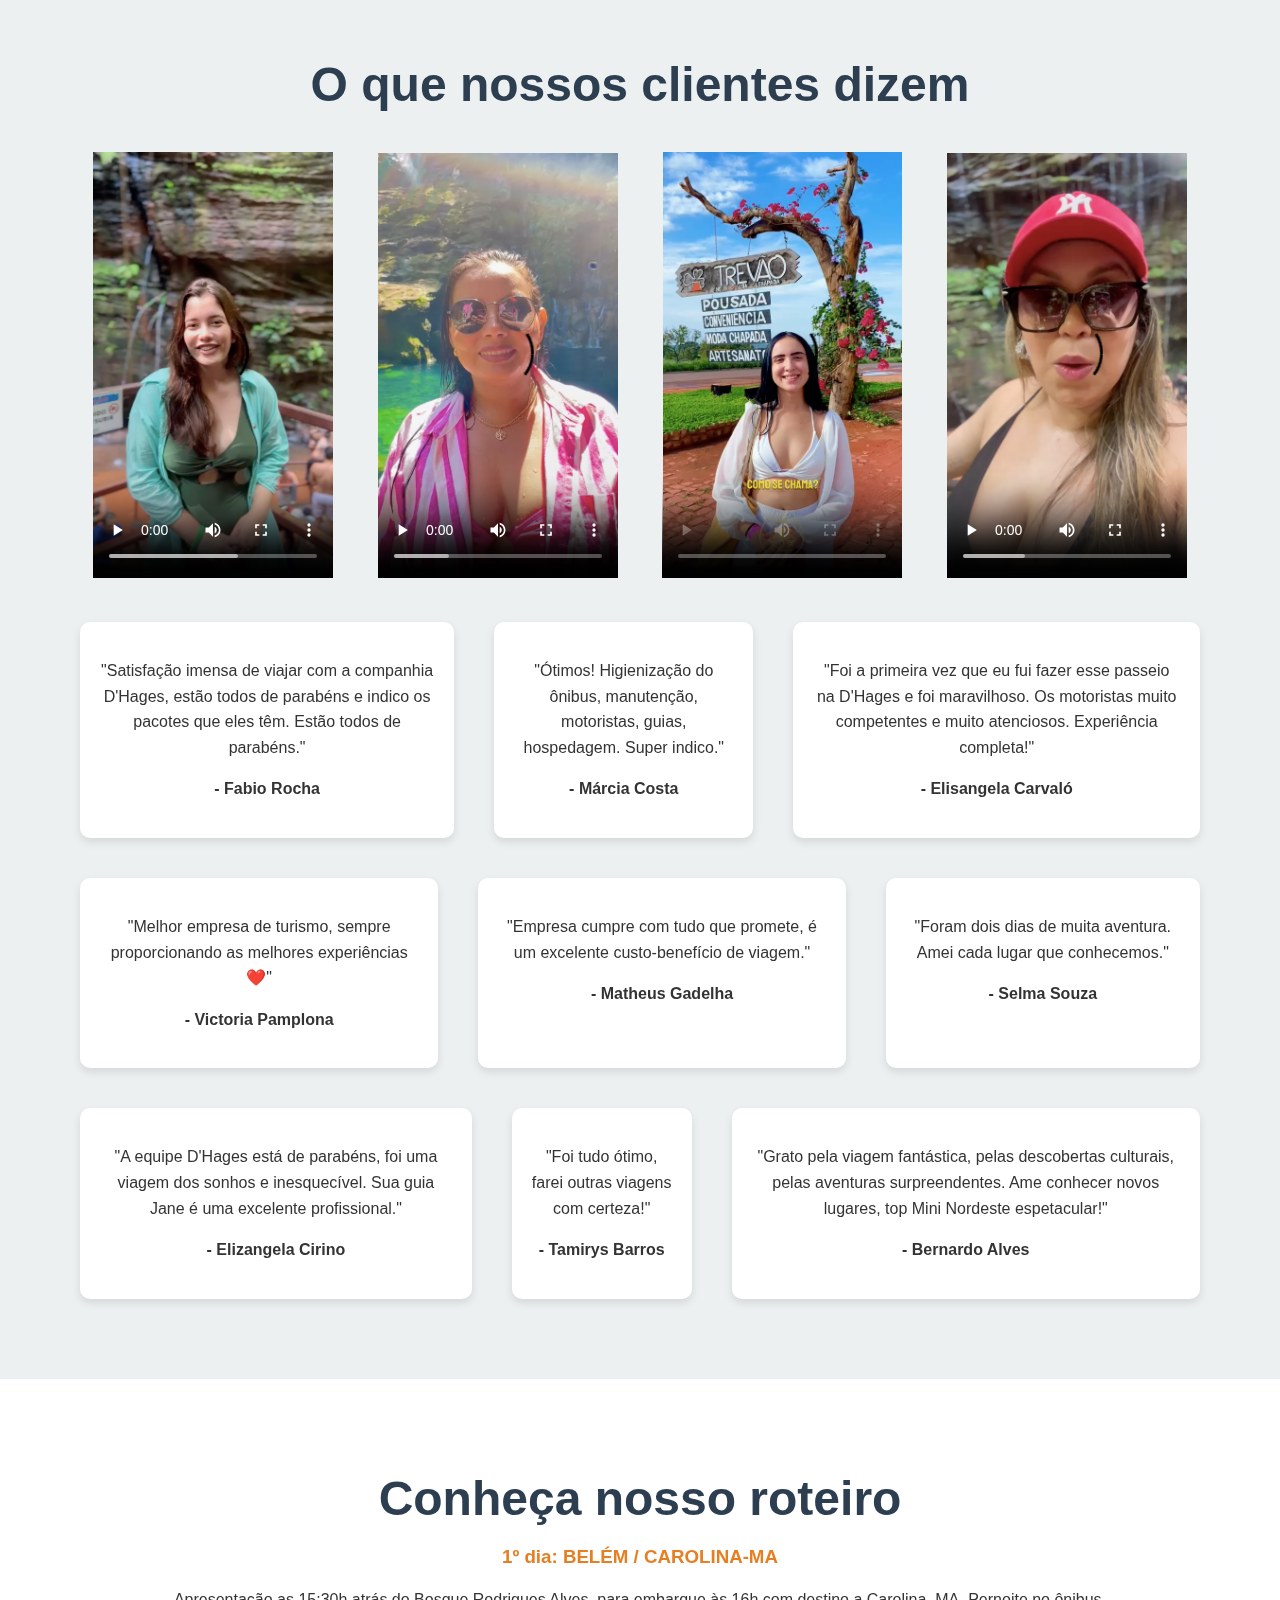
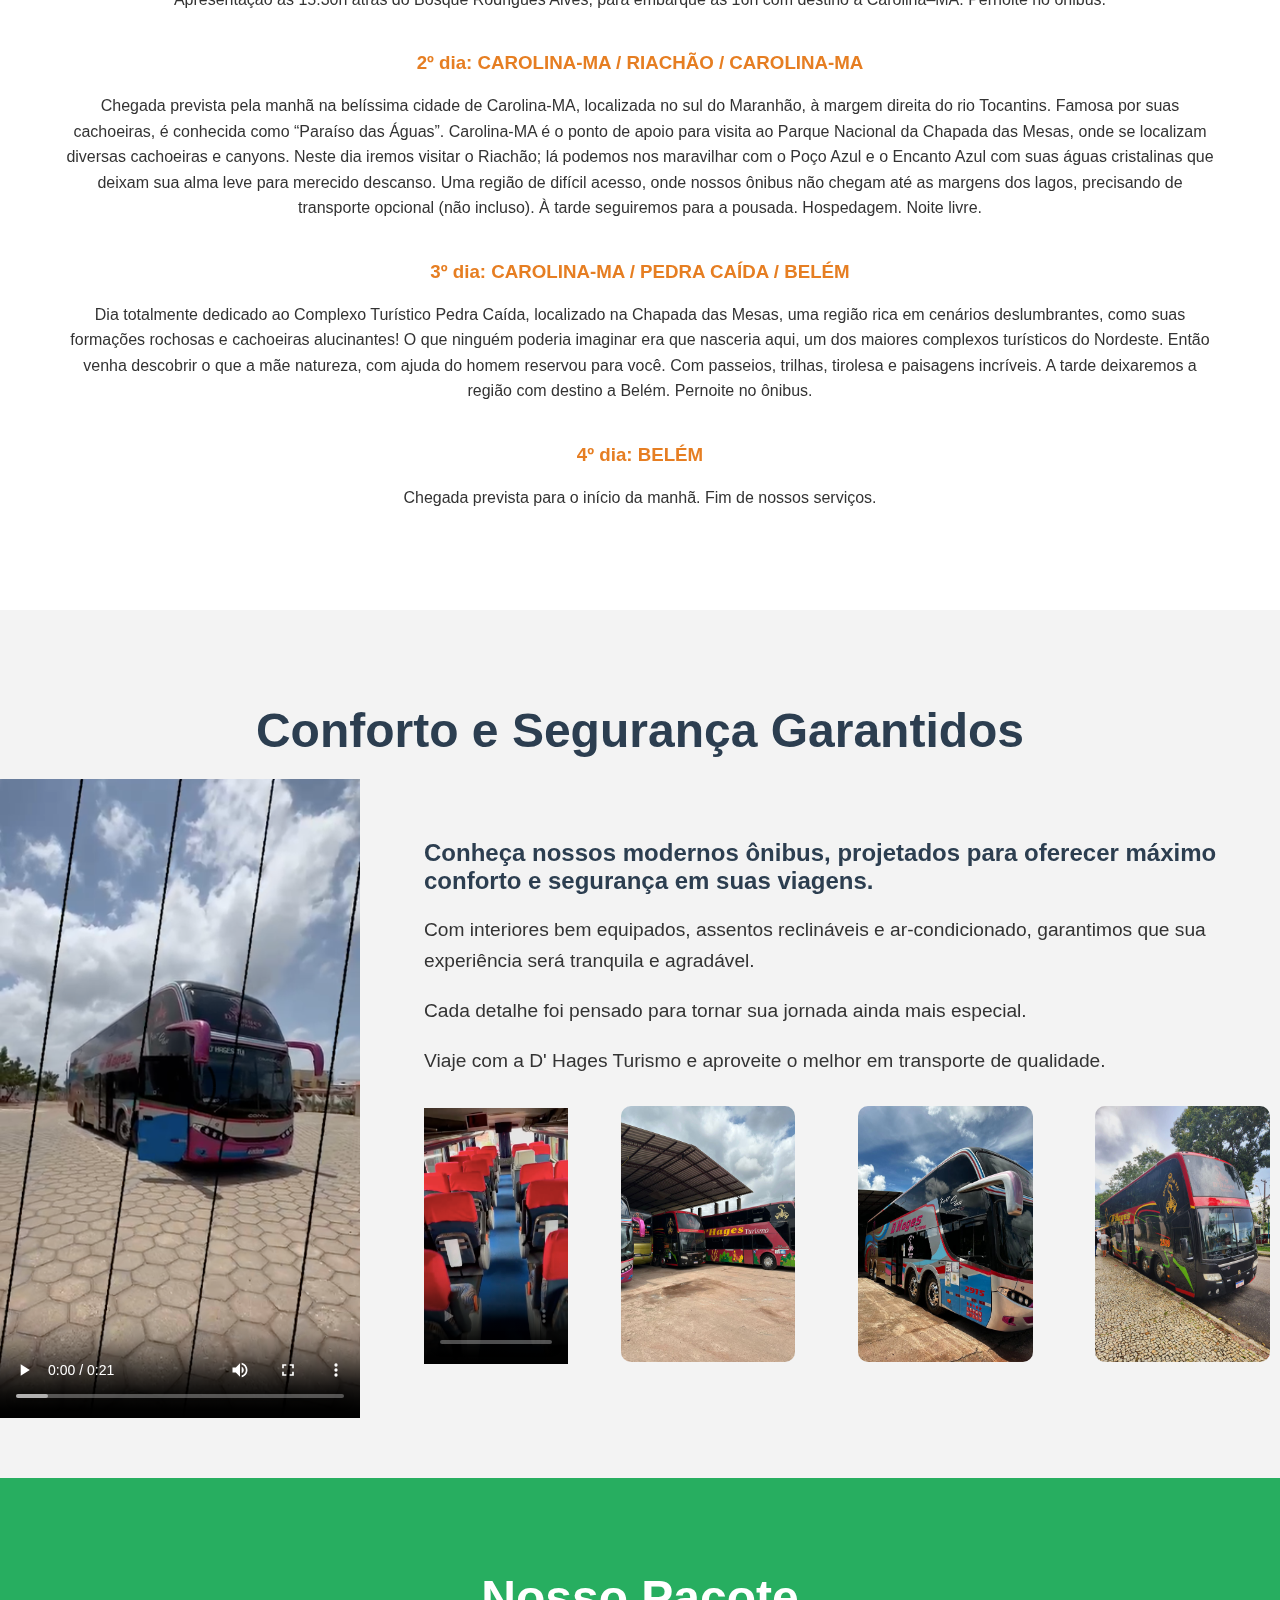
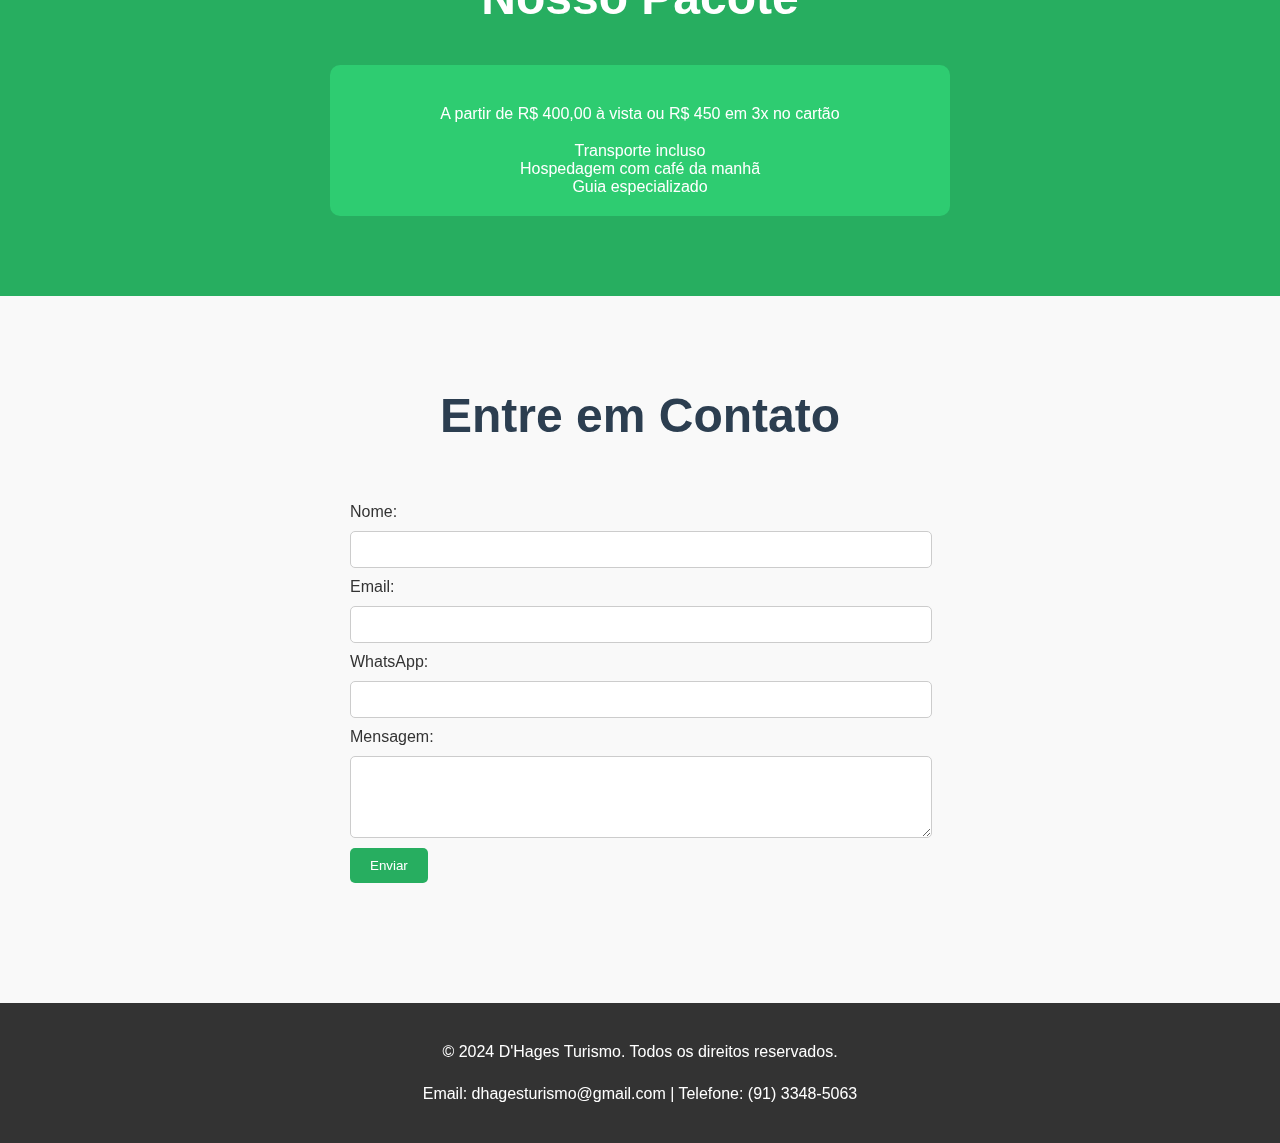
==== commit a602fdd3: "ajust ancora frota" ====
--- a/index.html
+++ b/index.html
@@ -264,7 +264,7 @@
     </section>
 
     <!-- Sessão: Nossa frota -->
-    <section id="sobre" class="frota-section">
+    <section id="frota" class="frota-section">
         <h1>Conforto e Segurança Garantidos</h1>
         <aside class="content">
             <video controls poster="assets/frota.png">
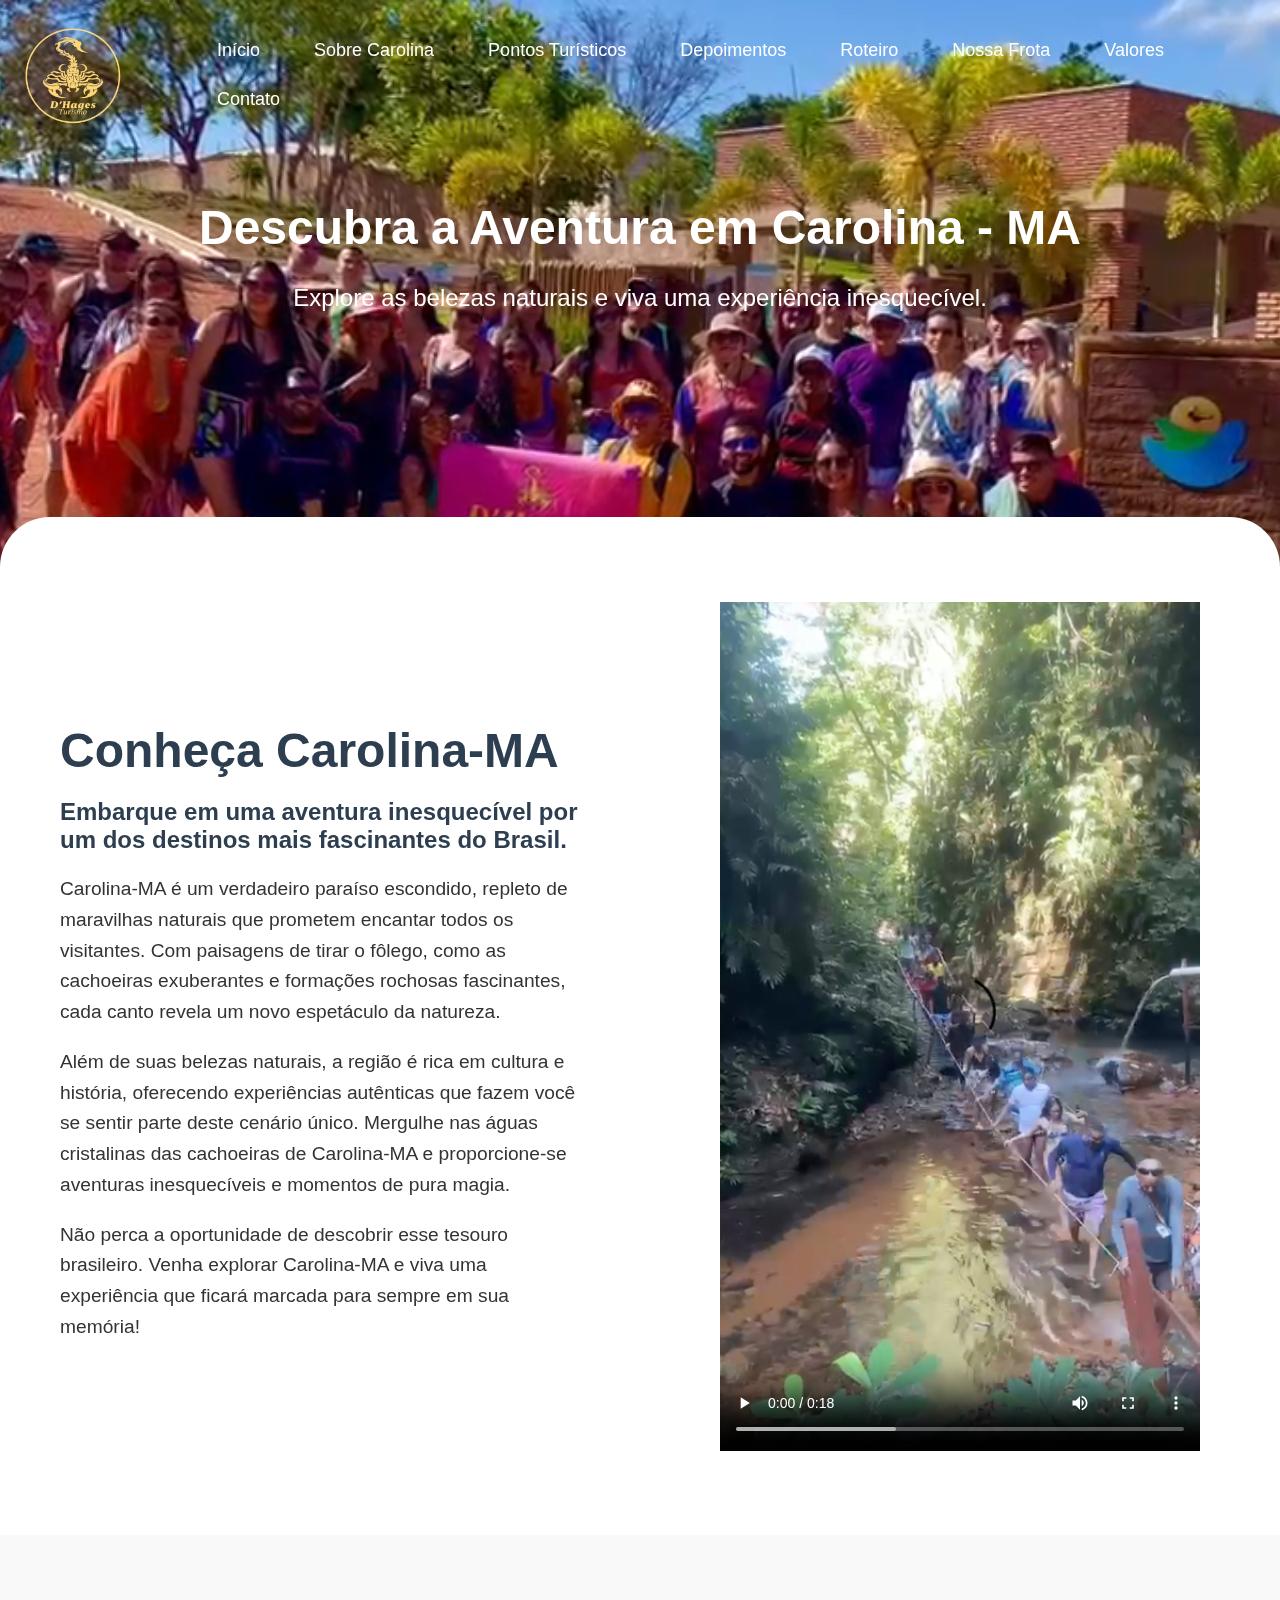
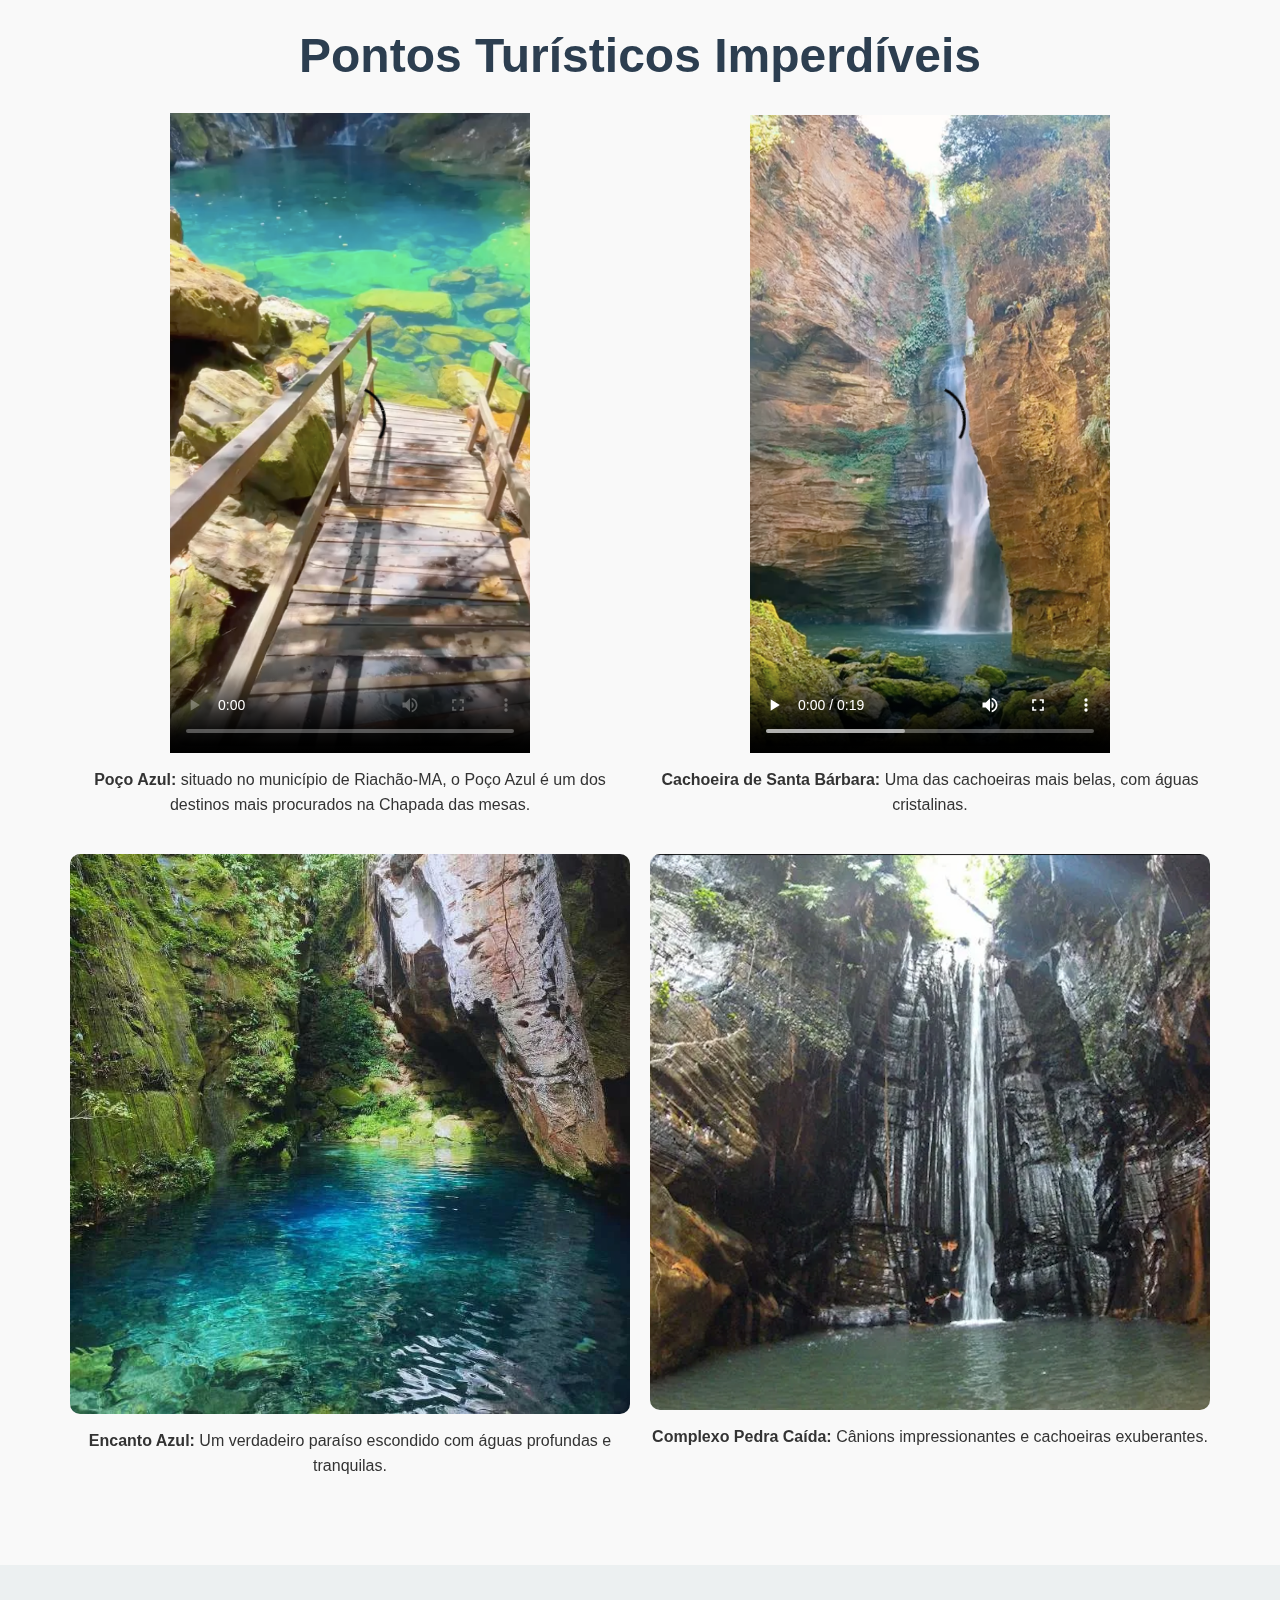
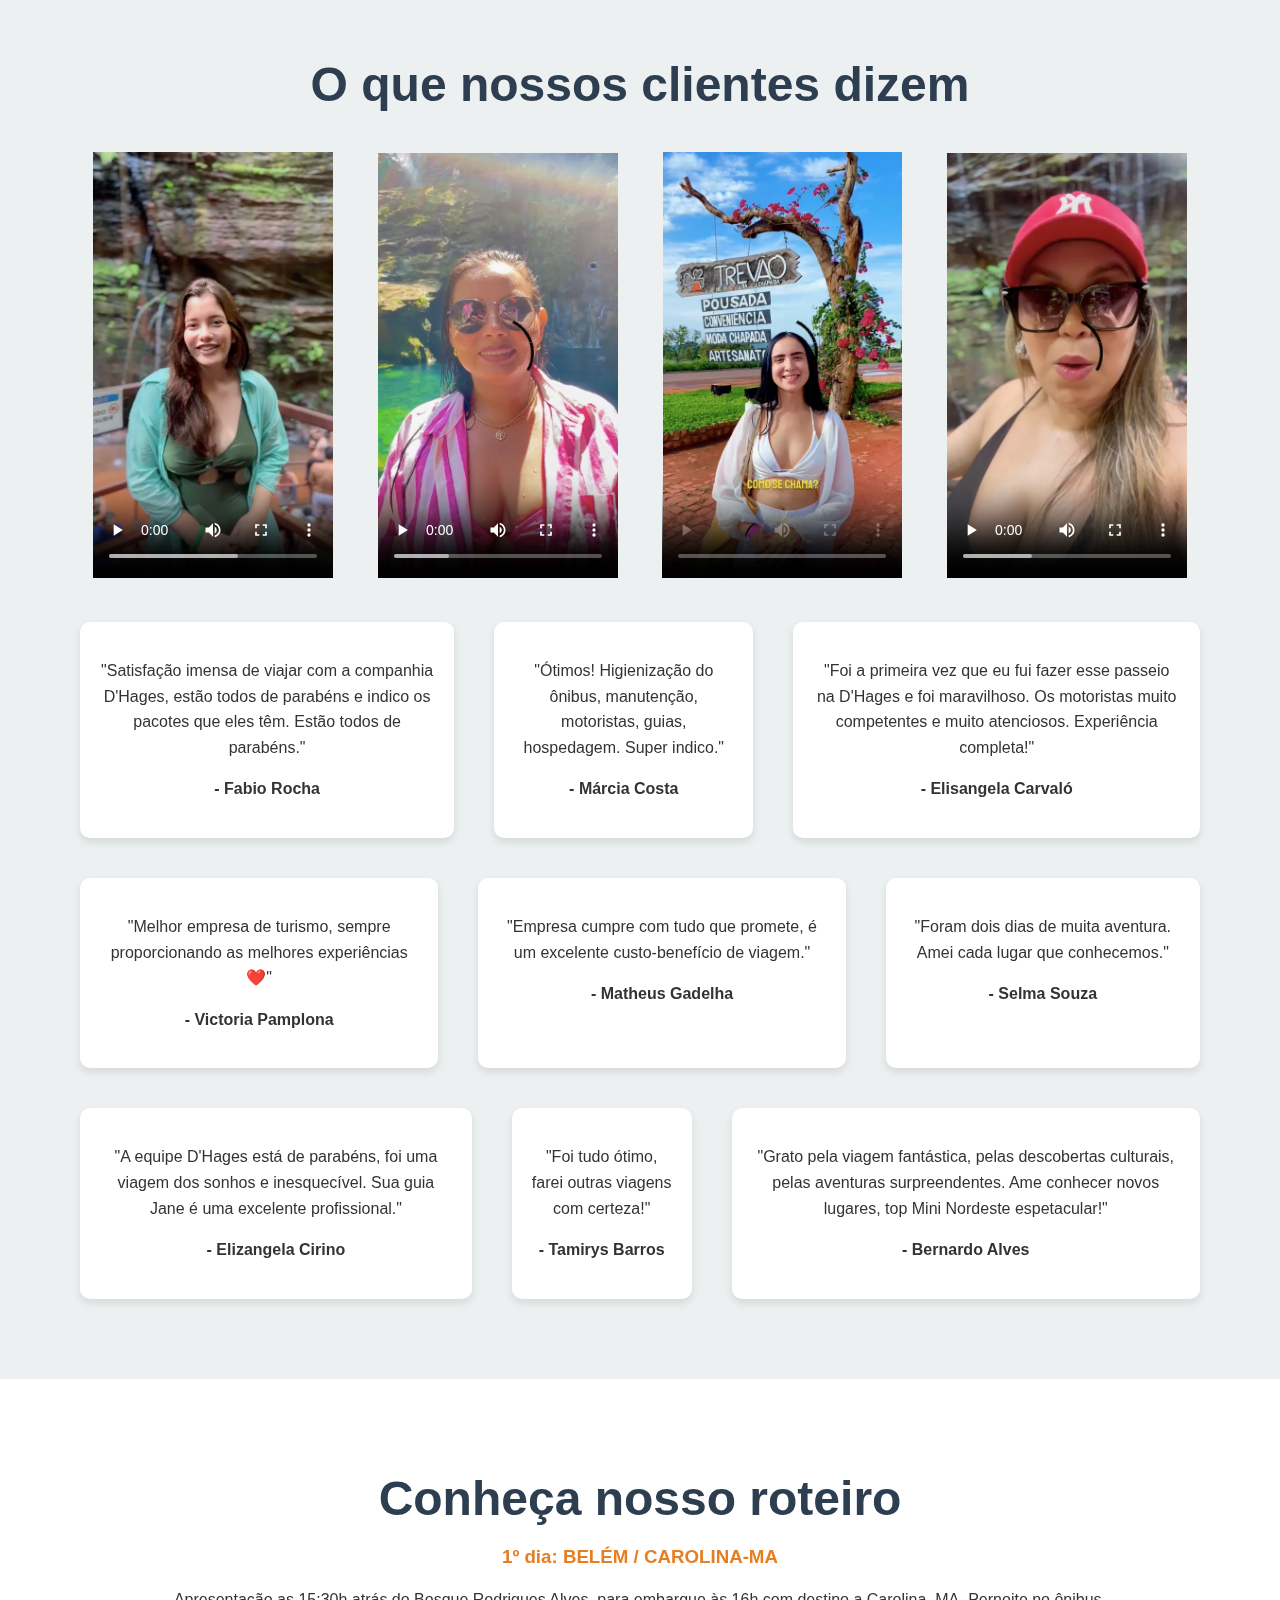
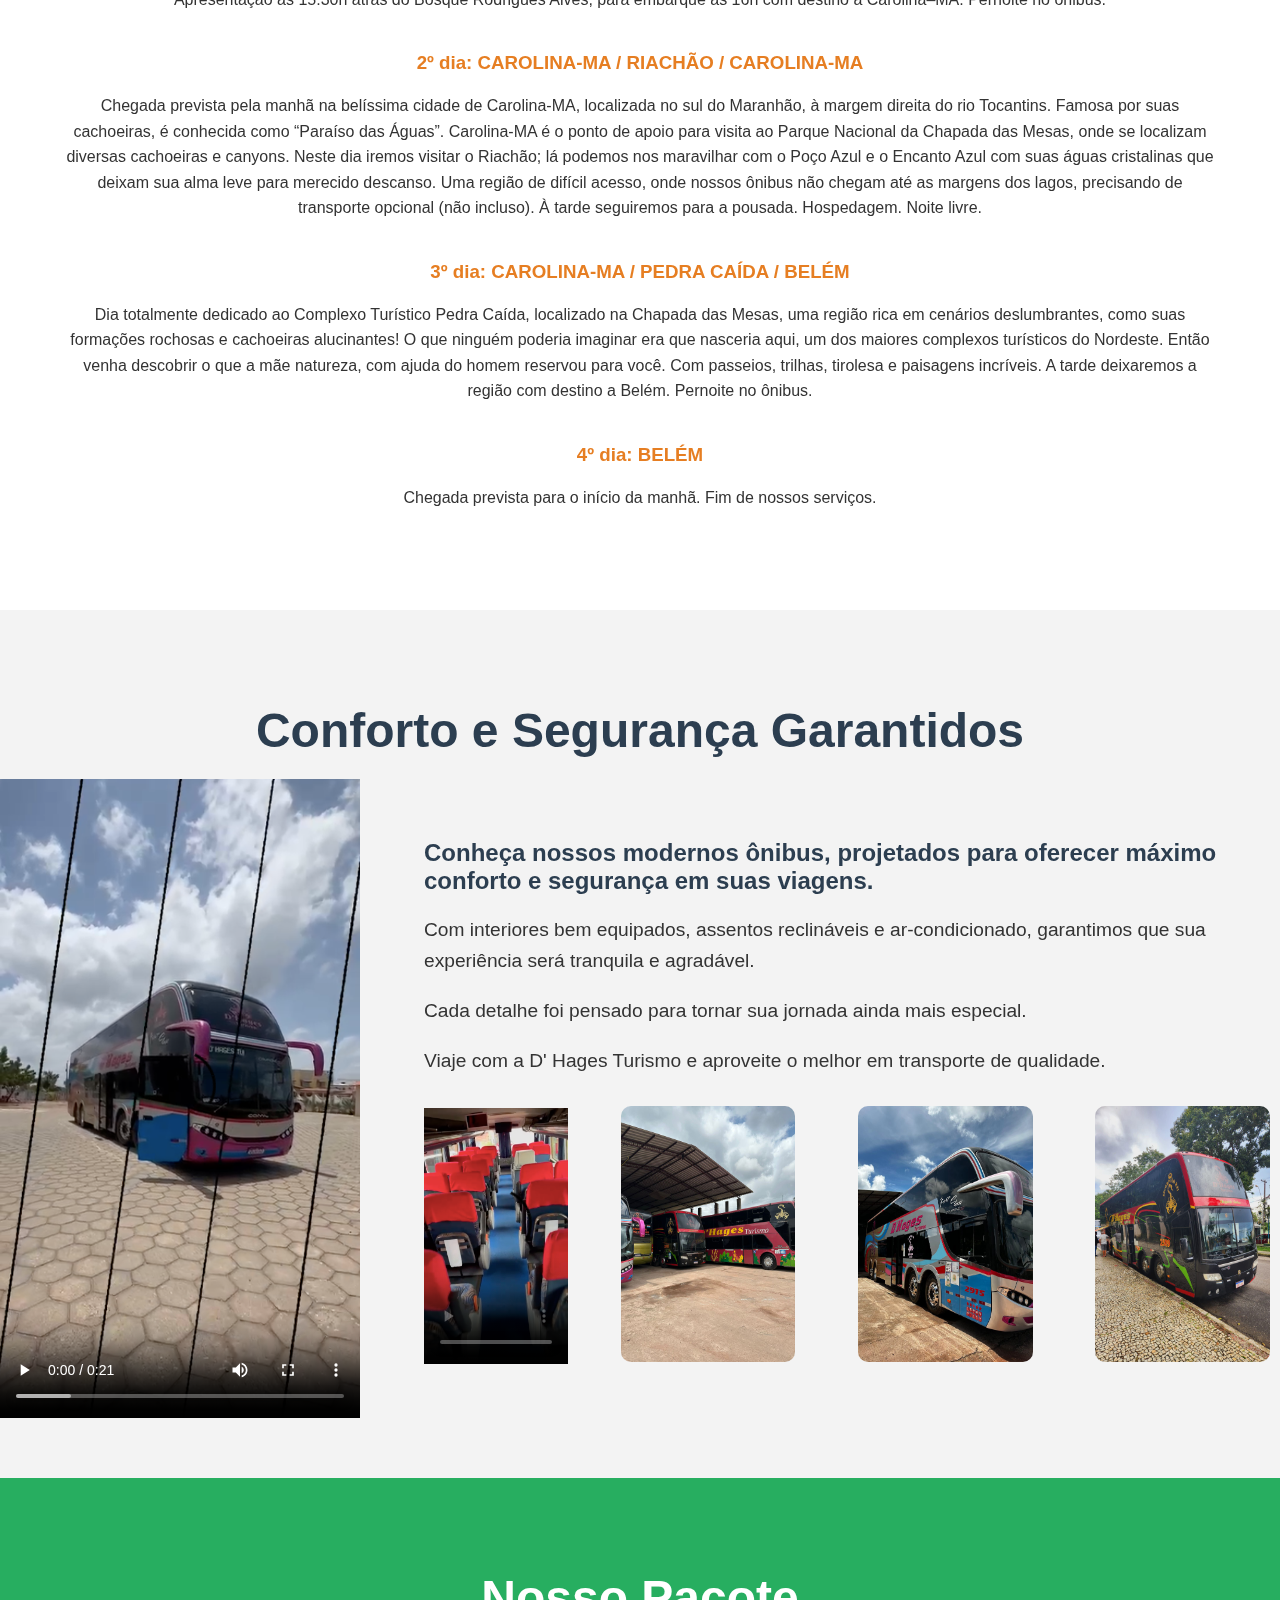
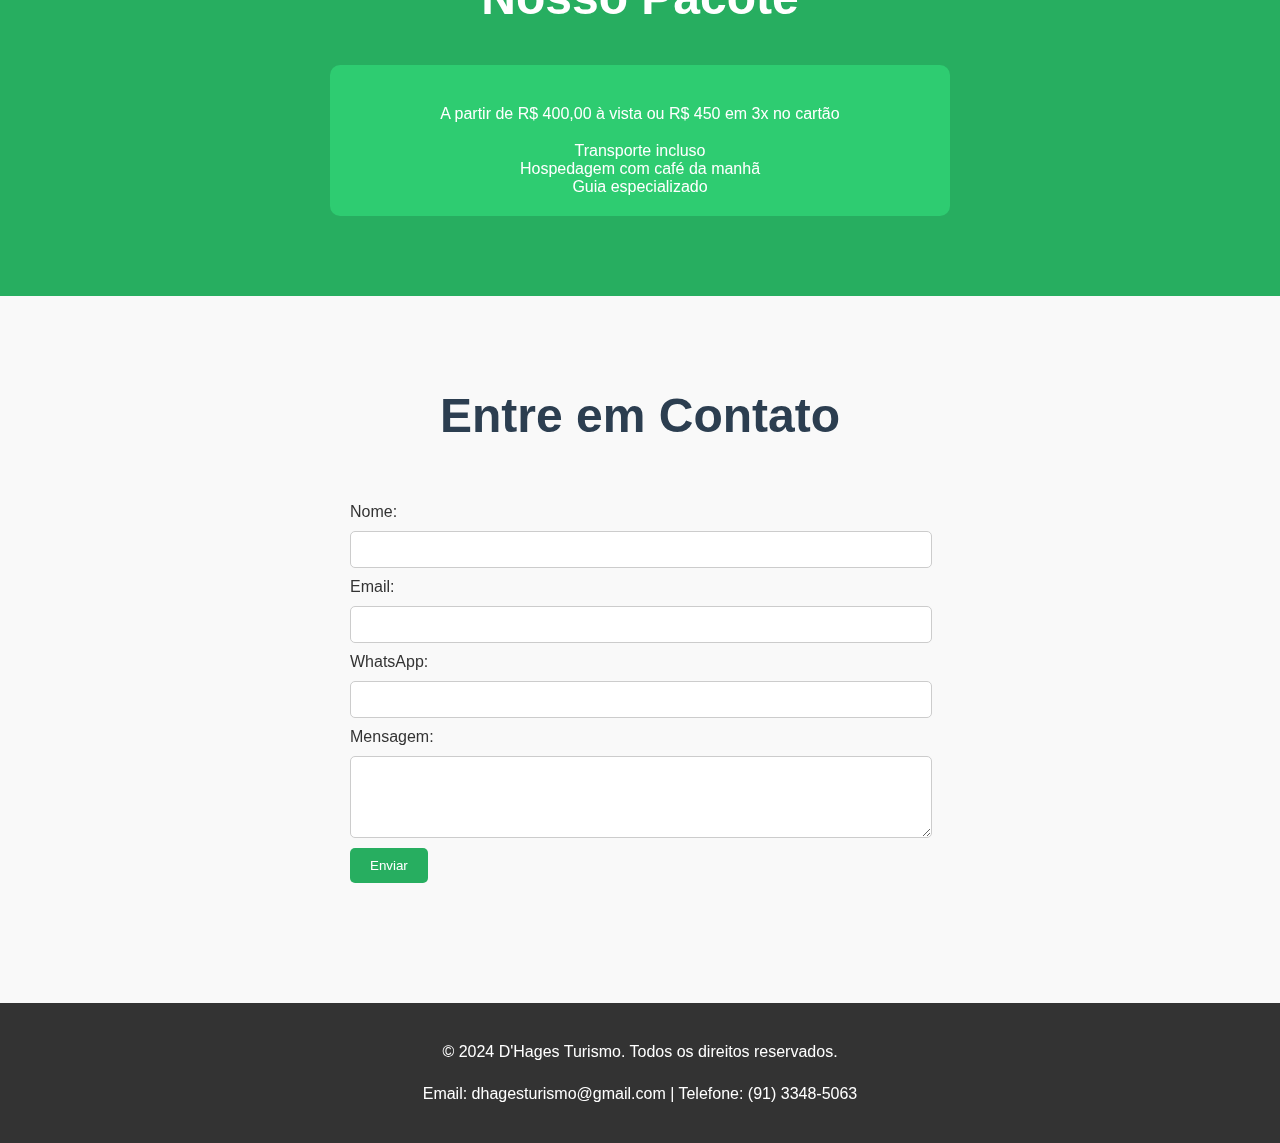
==== commit 6bad59a5: "tag" ====
--- a/index.html
+++ b/index.html
@@ -32,7 +32,6 @@
 
         gtag('config', 'AW-16741033488');
     </script>
-
 </head>
 
 <body>
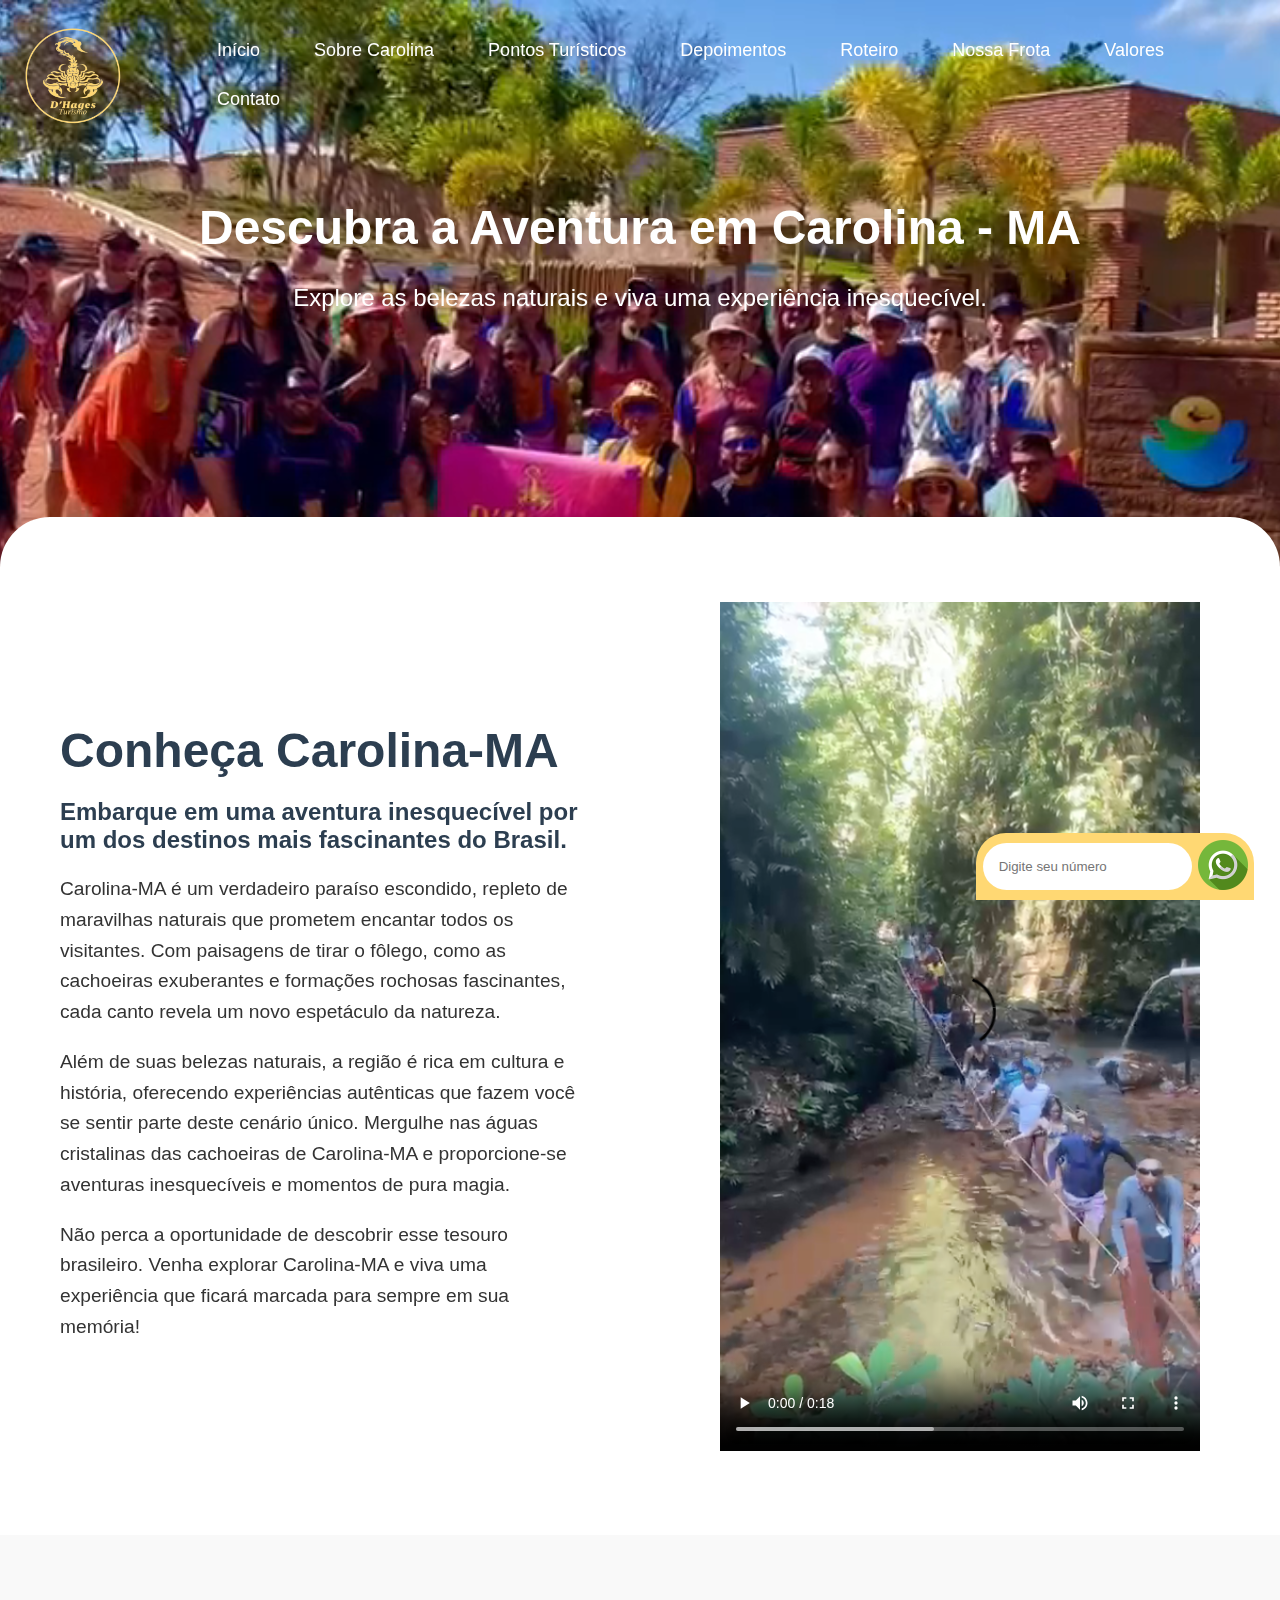
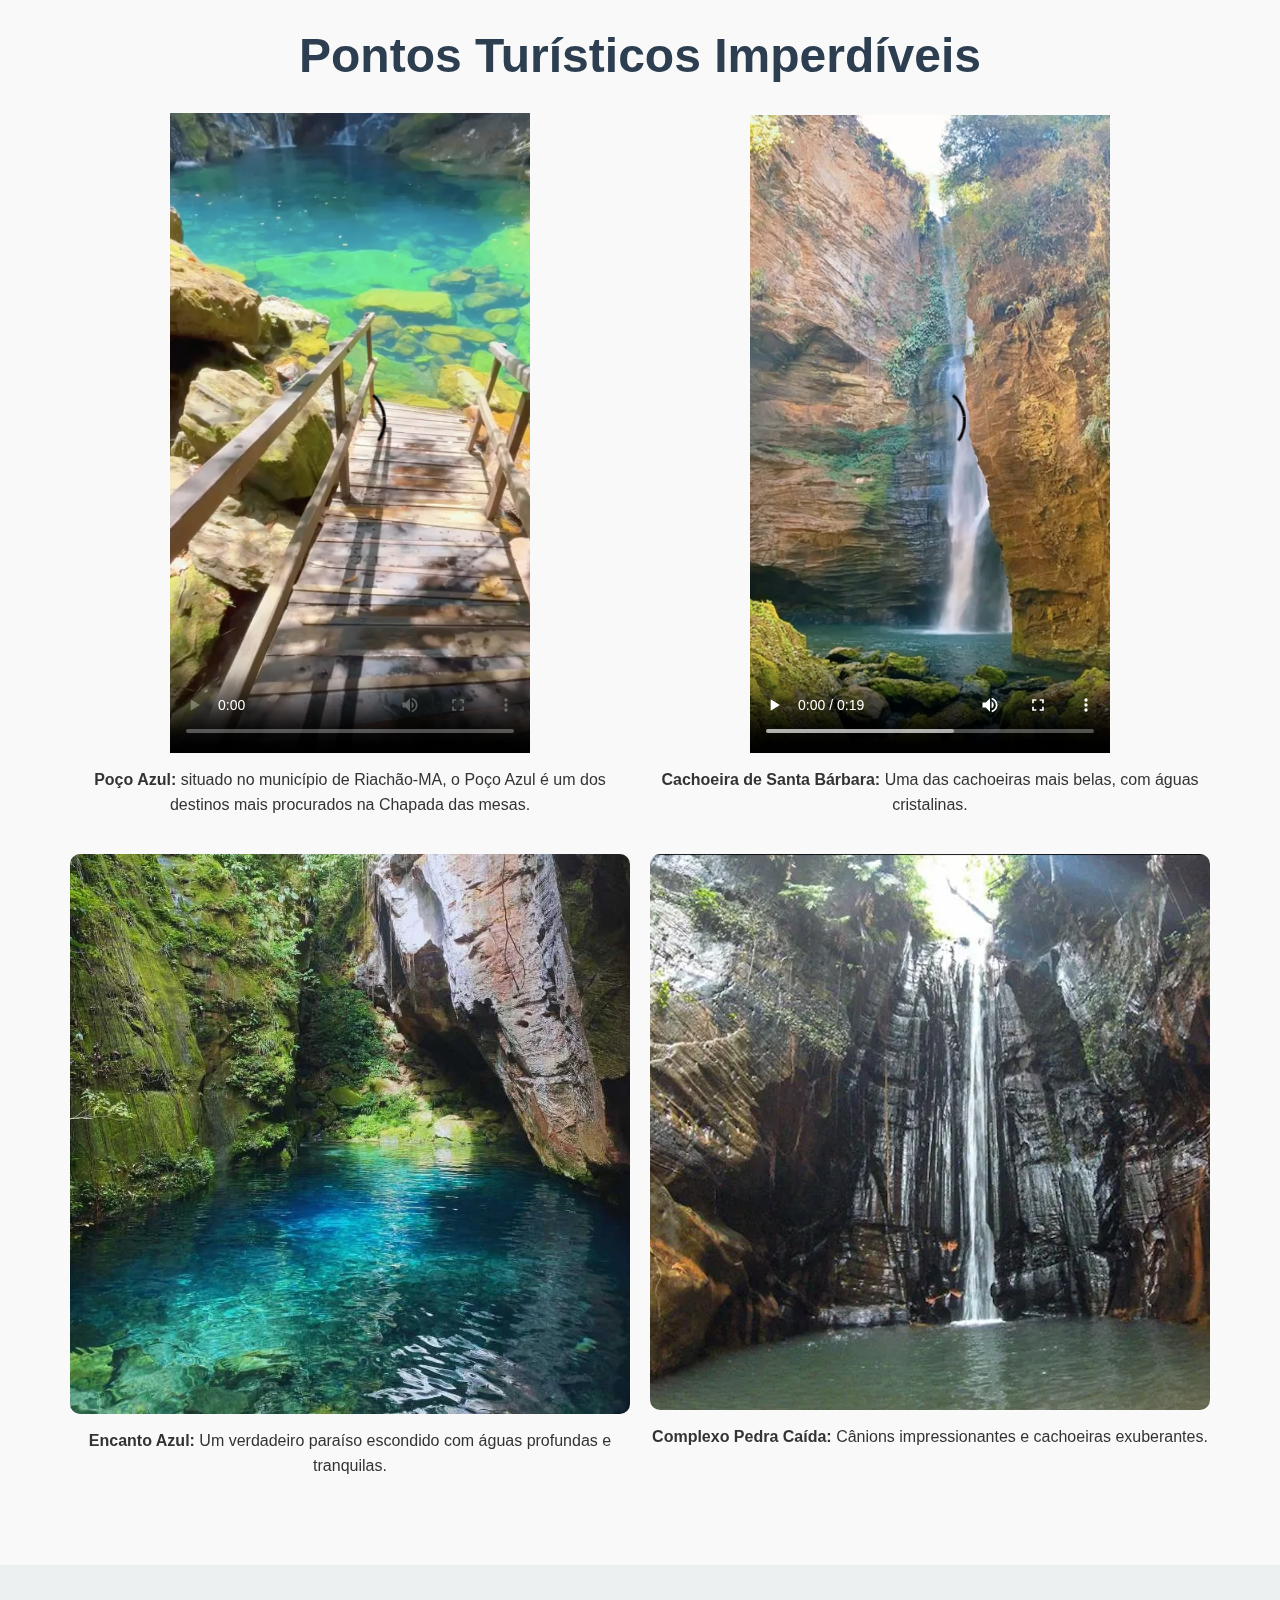
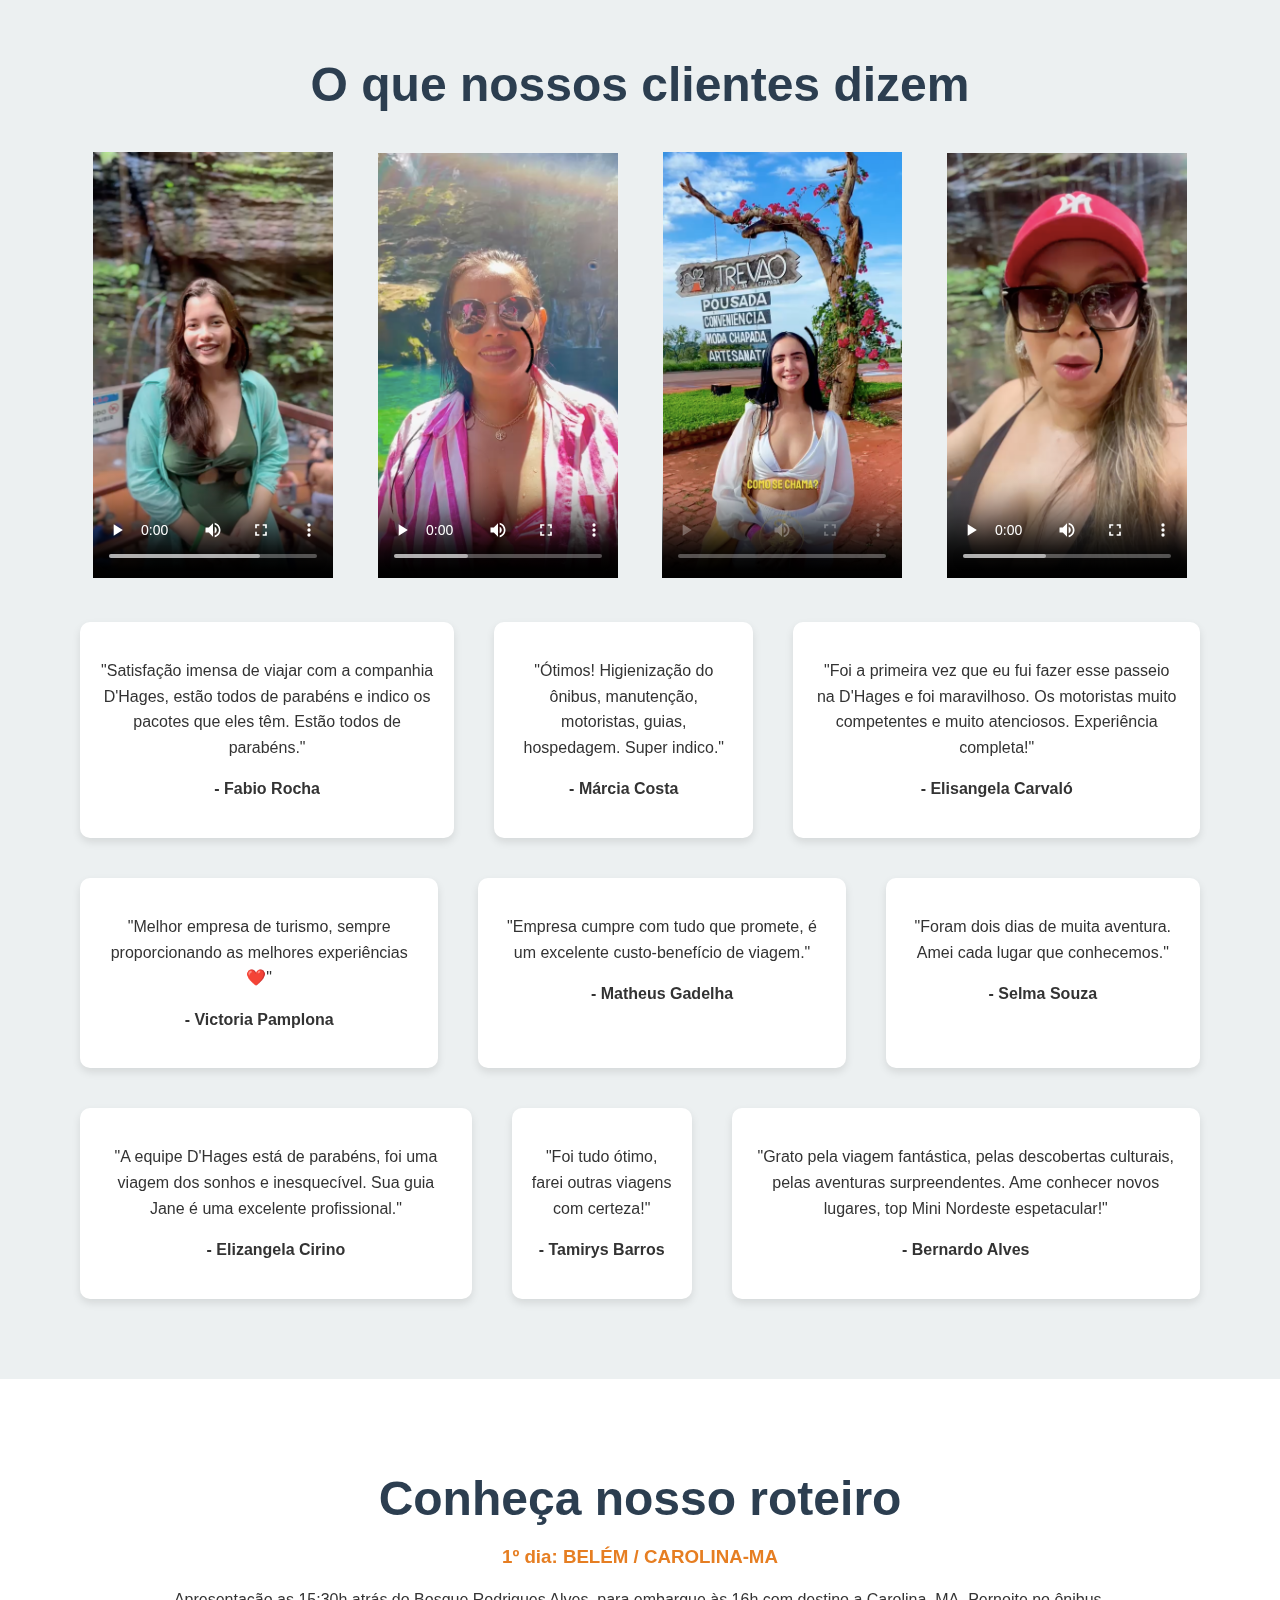
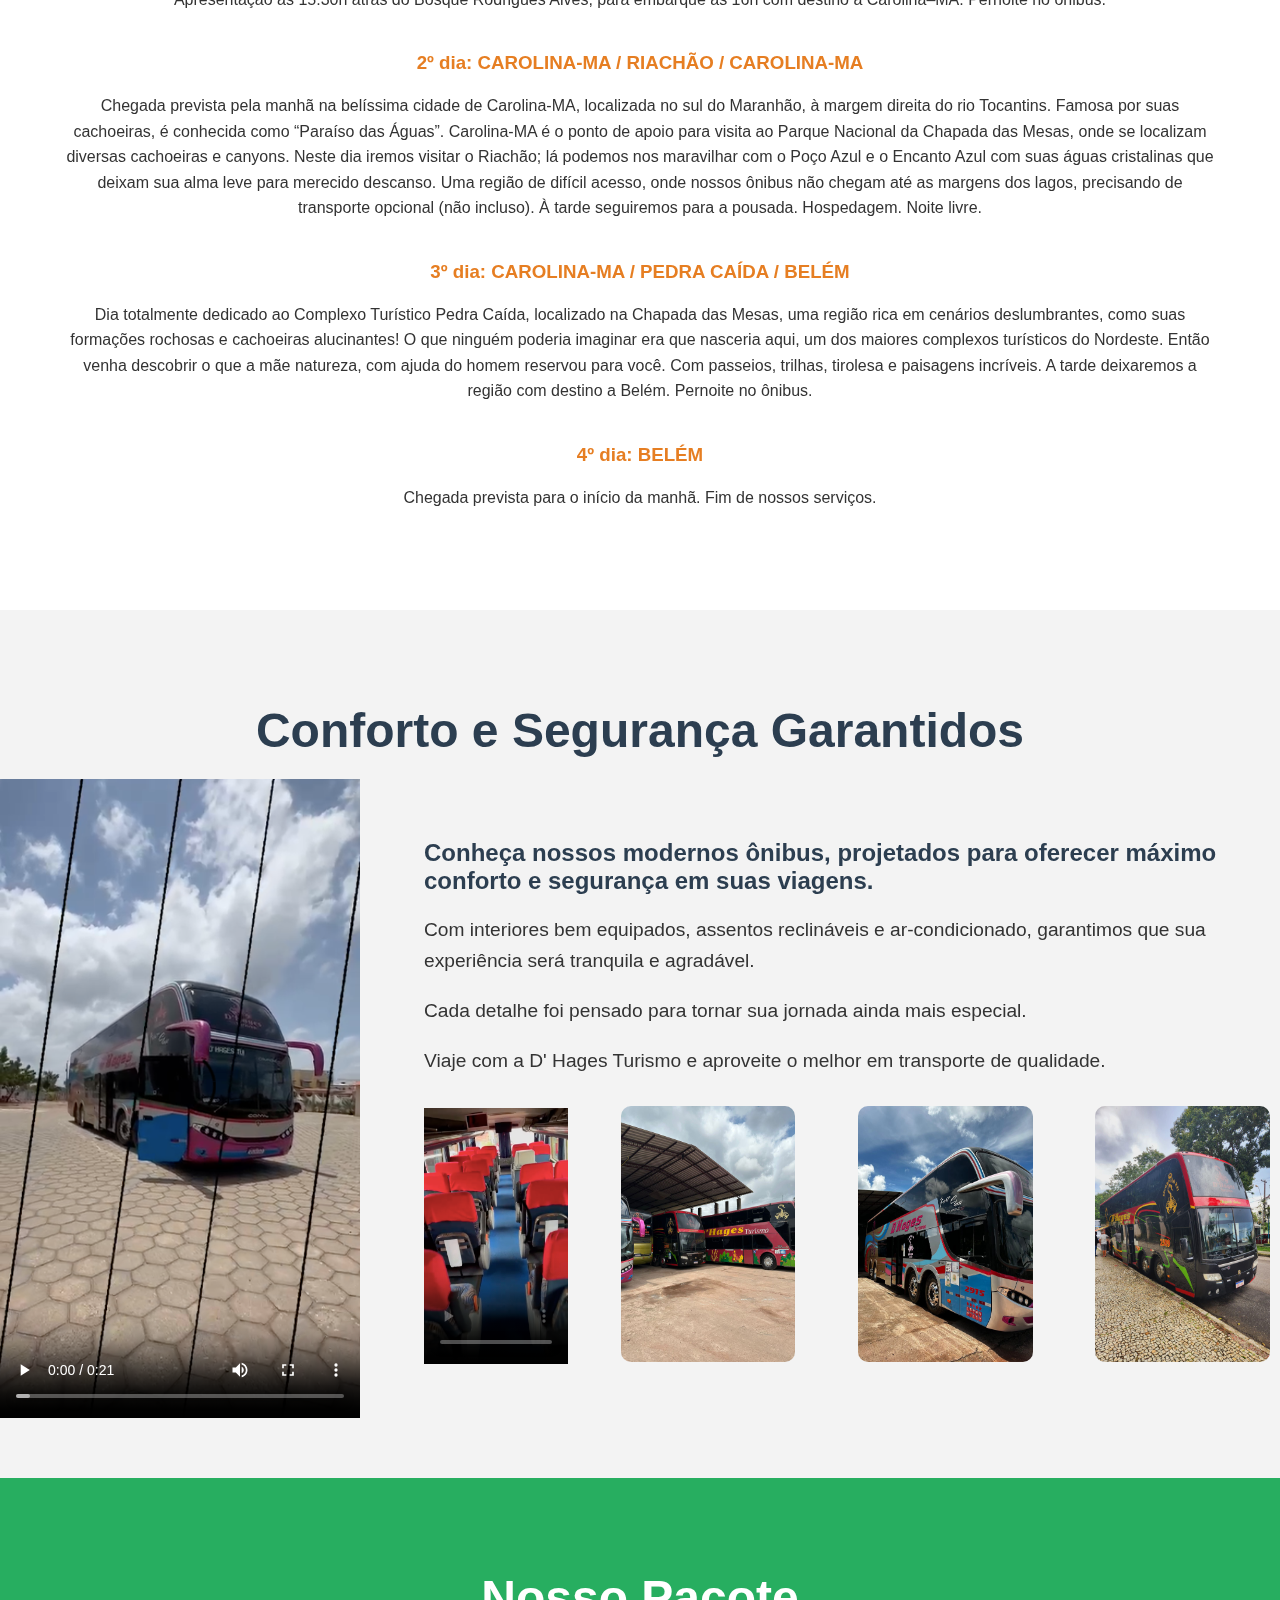
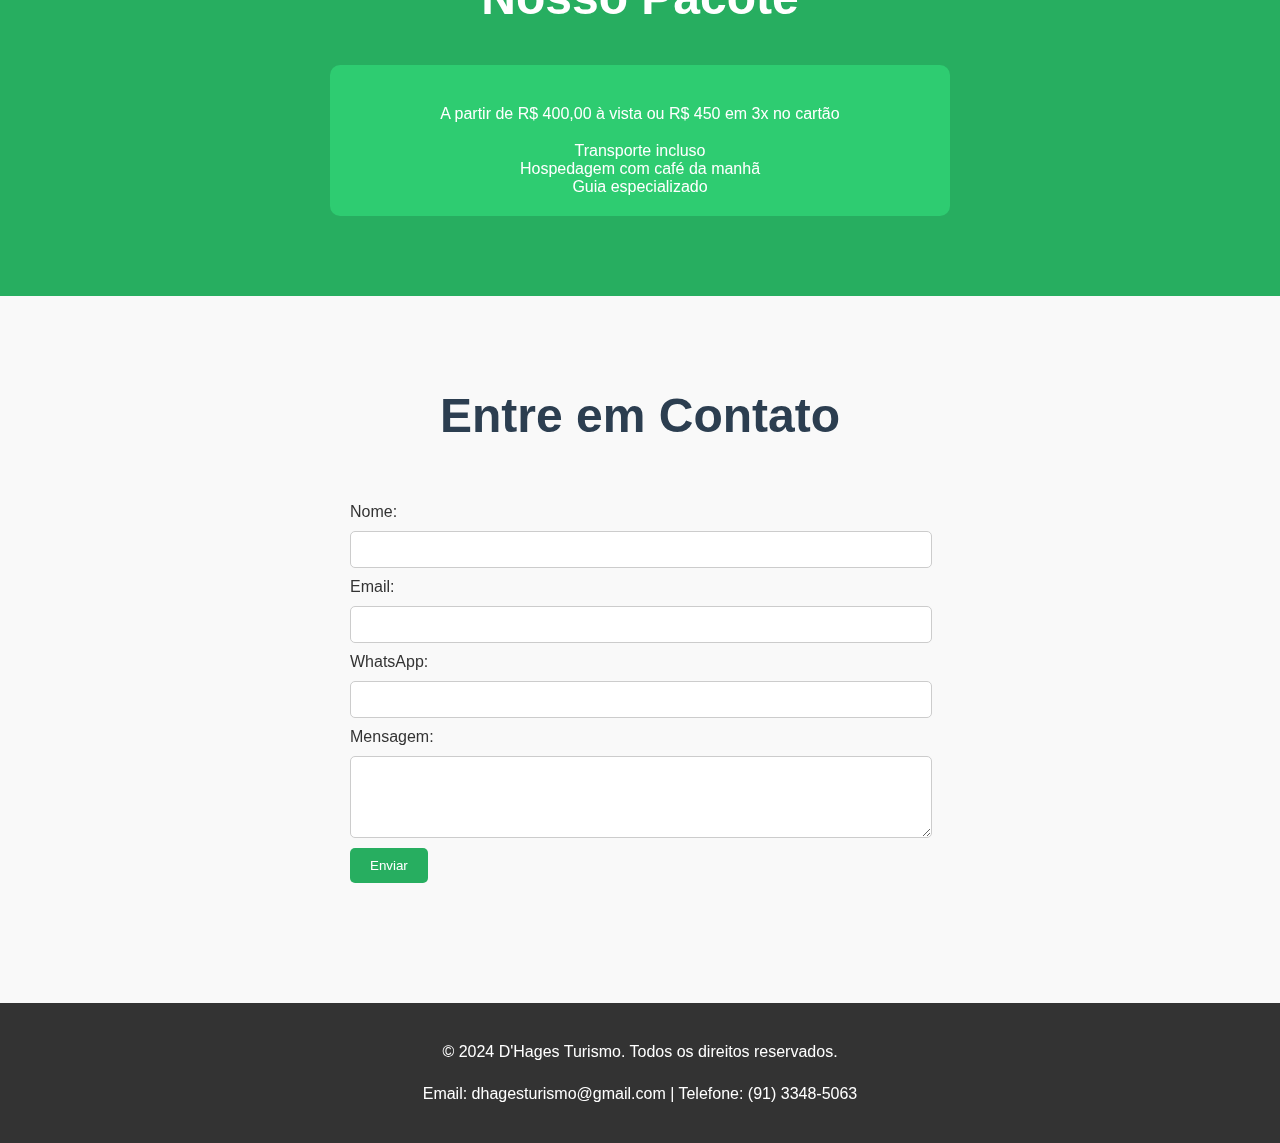
==== commit 50f8b589: "botao zap" ====
--- a/index.html
+++ b/index.html
@@ -35,6 +35,12 @@
 </head>
 
 <body>
+    <div class="wpp">
+        <input id="whatsapp" name="whatsapp" type="number" placeholder="Digite seu número" />
+        <a href="#" onclick="sendMessage()">
+            <img src="assets/wpp.png" alt="WhatsApp" />
+        </a>
+    </div>
     <!-- Sessão 1: Vídeo de fundo e frase de impacto -->
     <header id="hero" class="hero-section">
         <nav id="navbar">
--- a/styles.css
+++ b/styles.css
@@ -87,6 +87,31 @@
     width: 150px;
 }
 
+.wpp {
+    position: fixed;
+    right: 2%;
+    bottom: 0;
+    display: flex;
+    z-index: 100;
+    align-items: center;
+    justify-content: center;
+    border-radius: 30px 30px 0 0;
+    padding: 0 .4rem;
+    background: #ffd873;
+    gap: .4rem;
+}
+
+.wpp img {
+    width: 50px;
+}
+
+.wpp input {
+    border: 0;
+    width: 100%;
+    padding: 1rem;
+    border-radius: 30px;
+}
+
 /* Style the active/current link */
 #navbar a.active {
     background-color: dodgerblue;
@@ -332,7 +357,7 @@
     .content-left aside {
         flex-direction: column;
     }
-    
+
     .content-left aside video {
         width: 240px;
         height: 426px;
@@ -466,7 +491,8 @@
     text-align: left;
 }
 
-input, textarea {
+input,
+textarea {
     width: 100%;
     padding: 10px 0;
     margin: 10px 0;
@@ -498,6 +524,7 @@
 
 /* Responsividade para Formulário */
 @media (max-width: 768px) {
+
     .valores-section,
     .contato-section {
         padding: 60px 0;
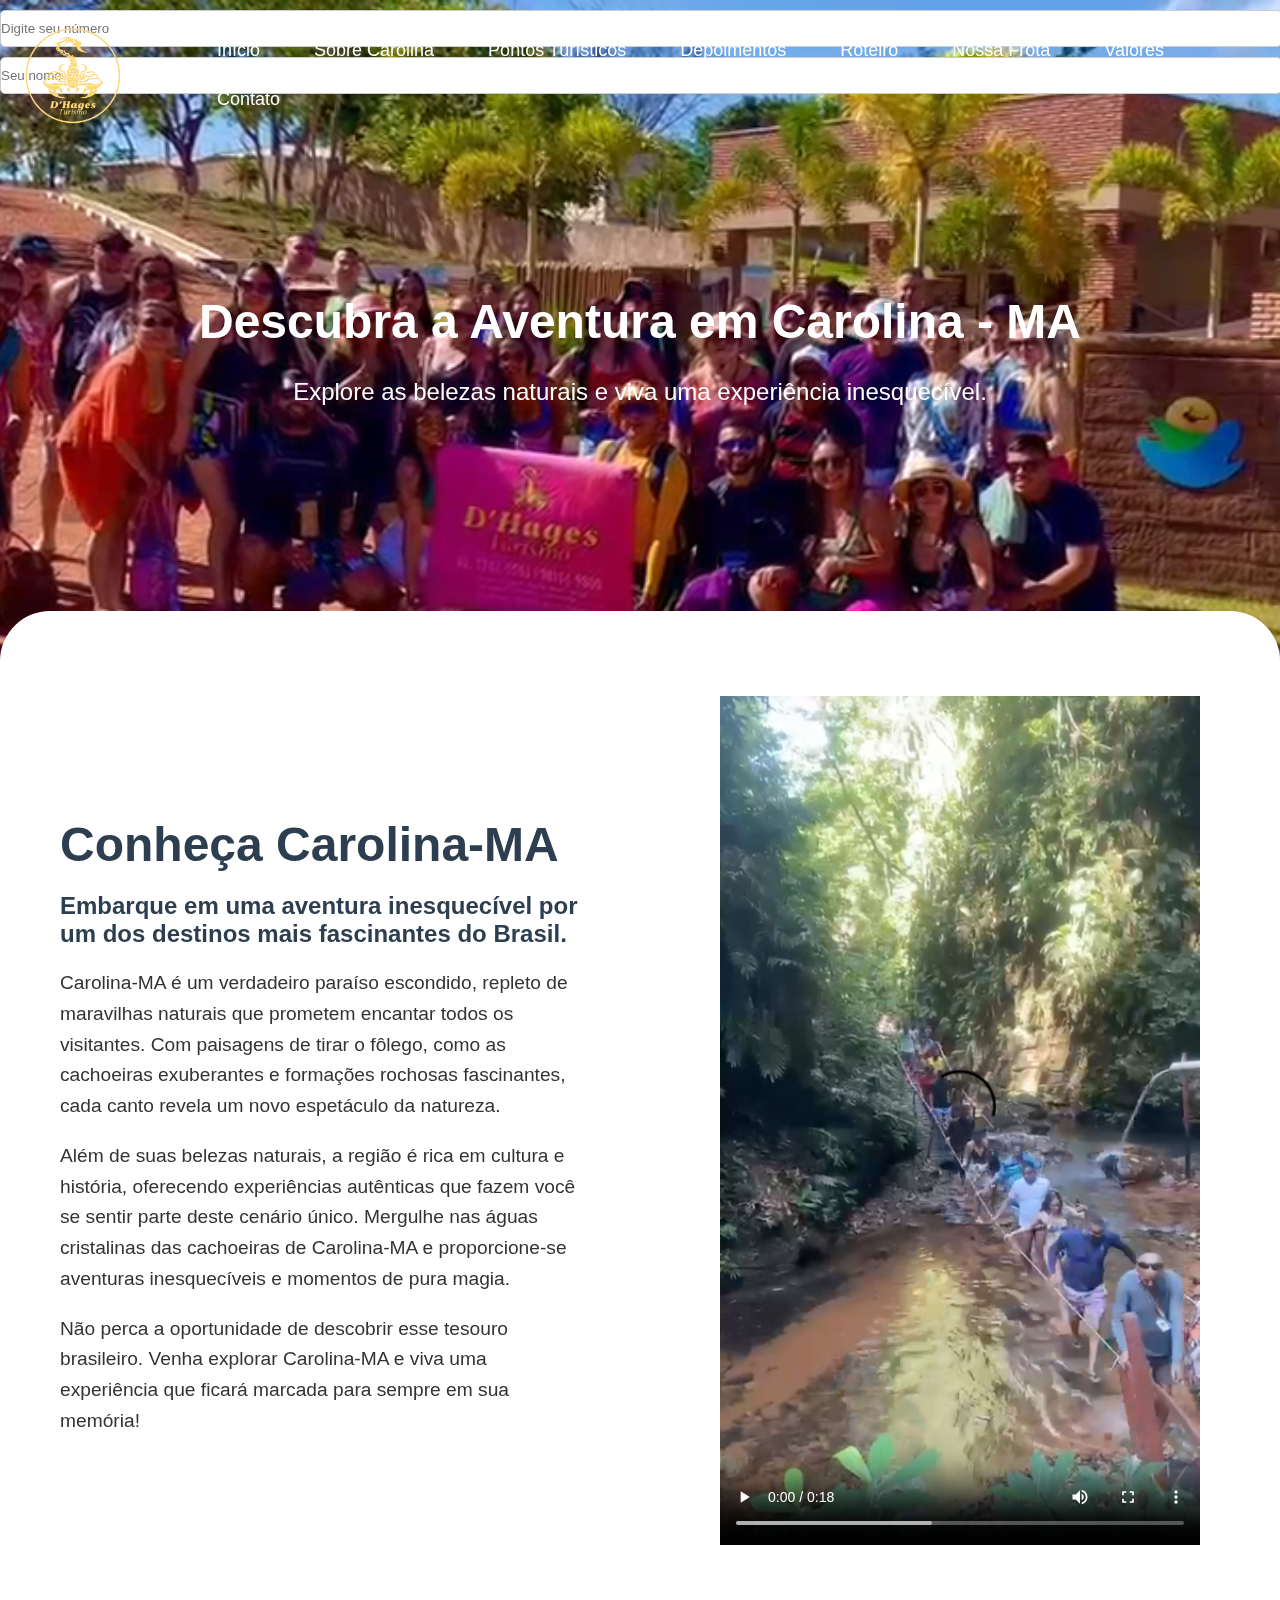
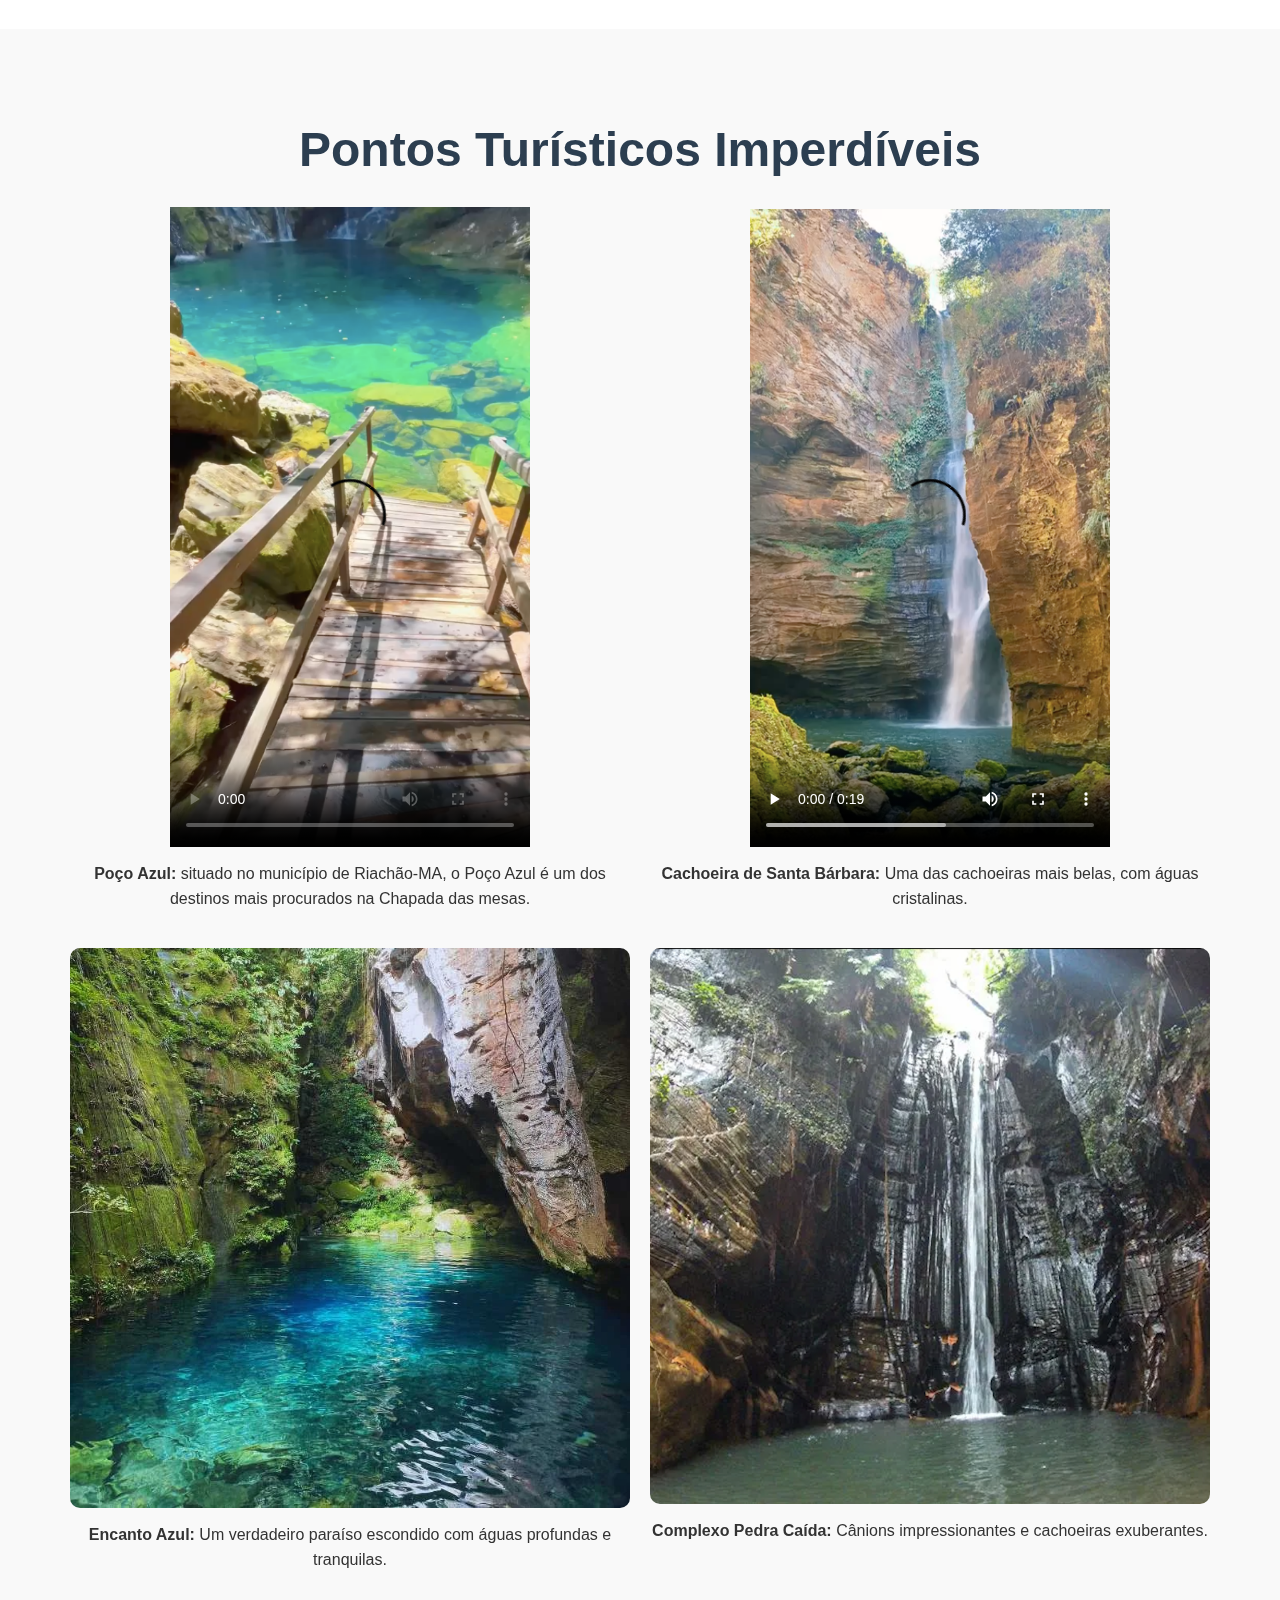
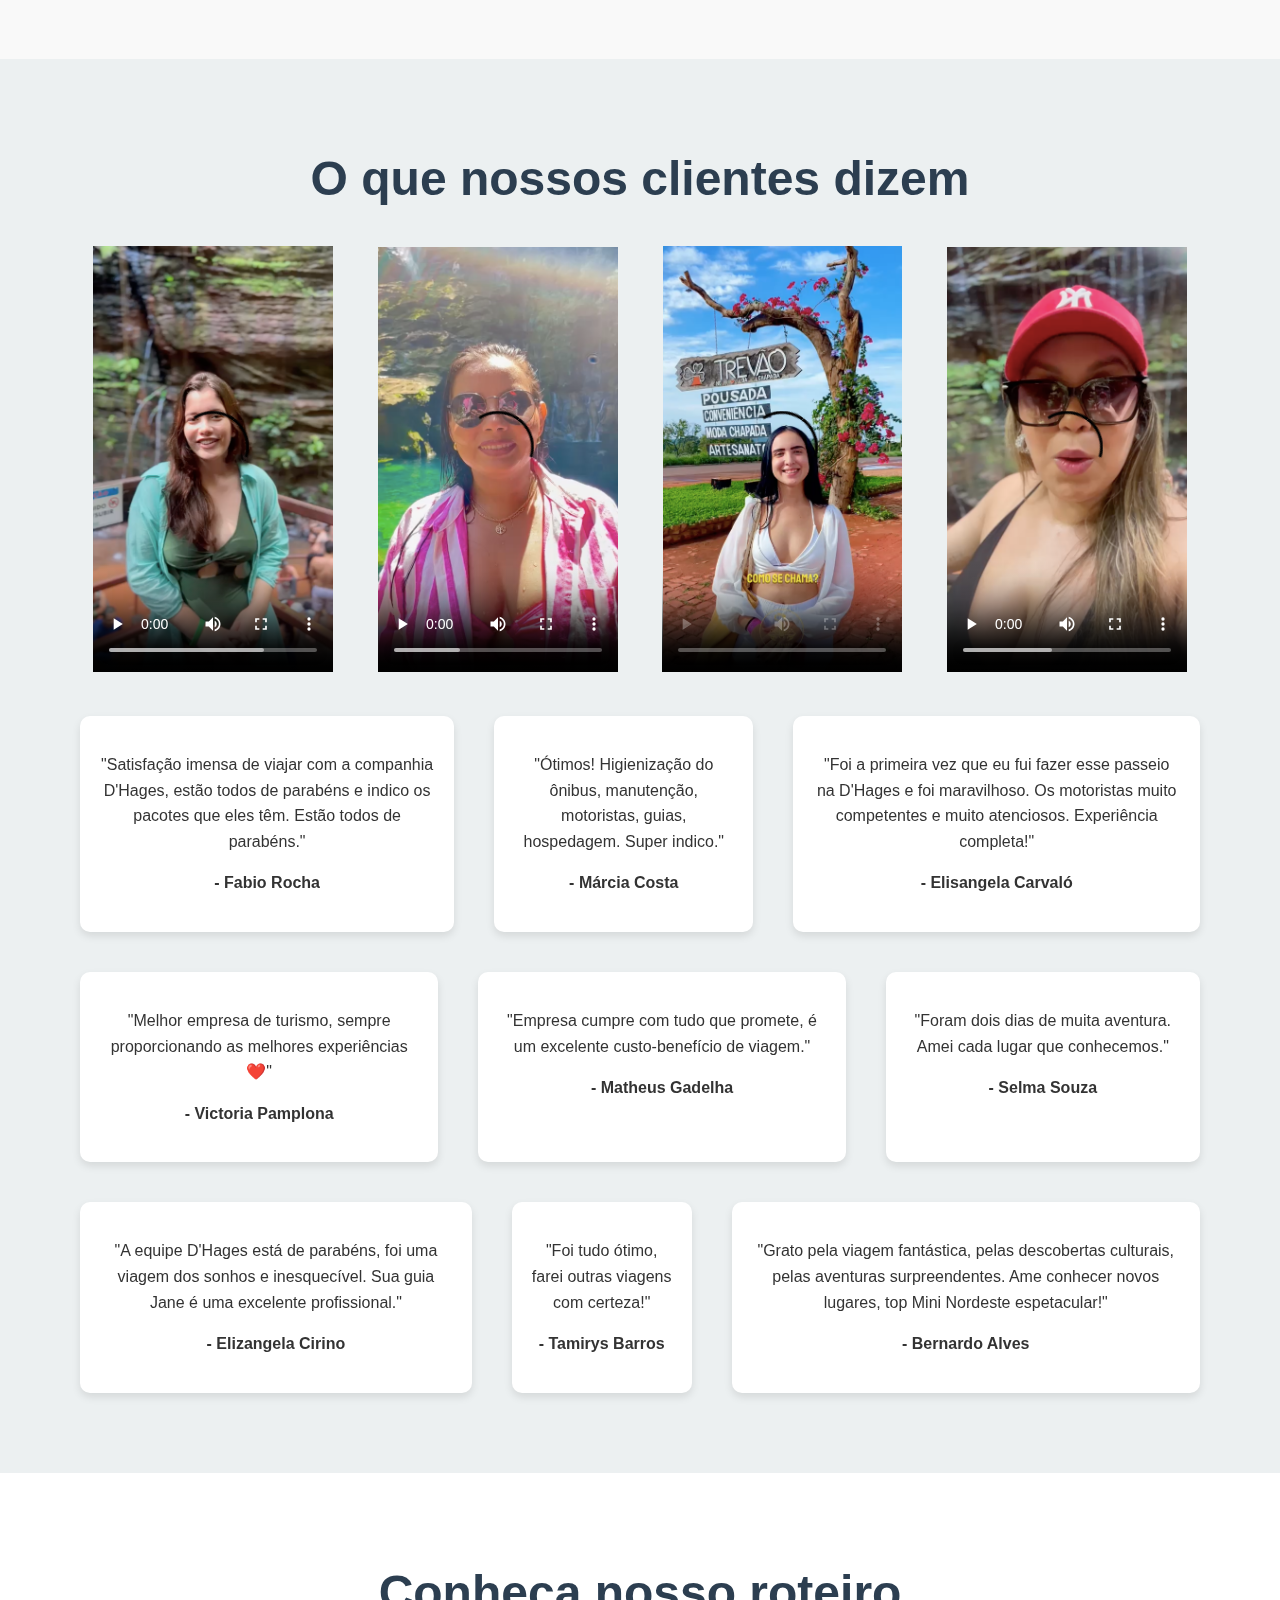
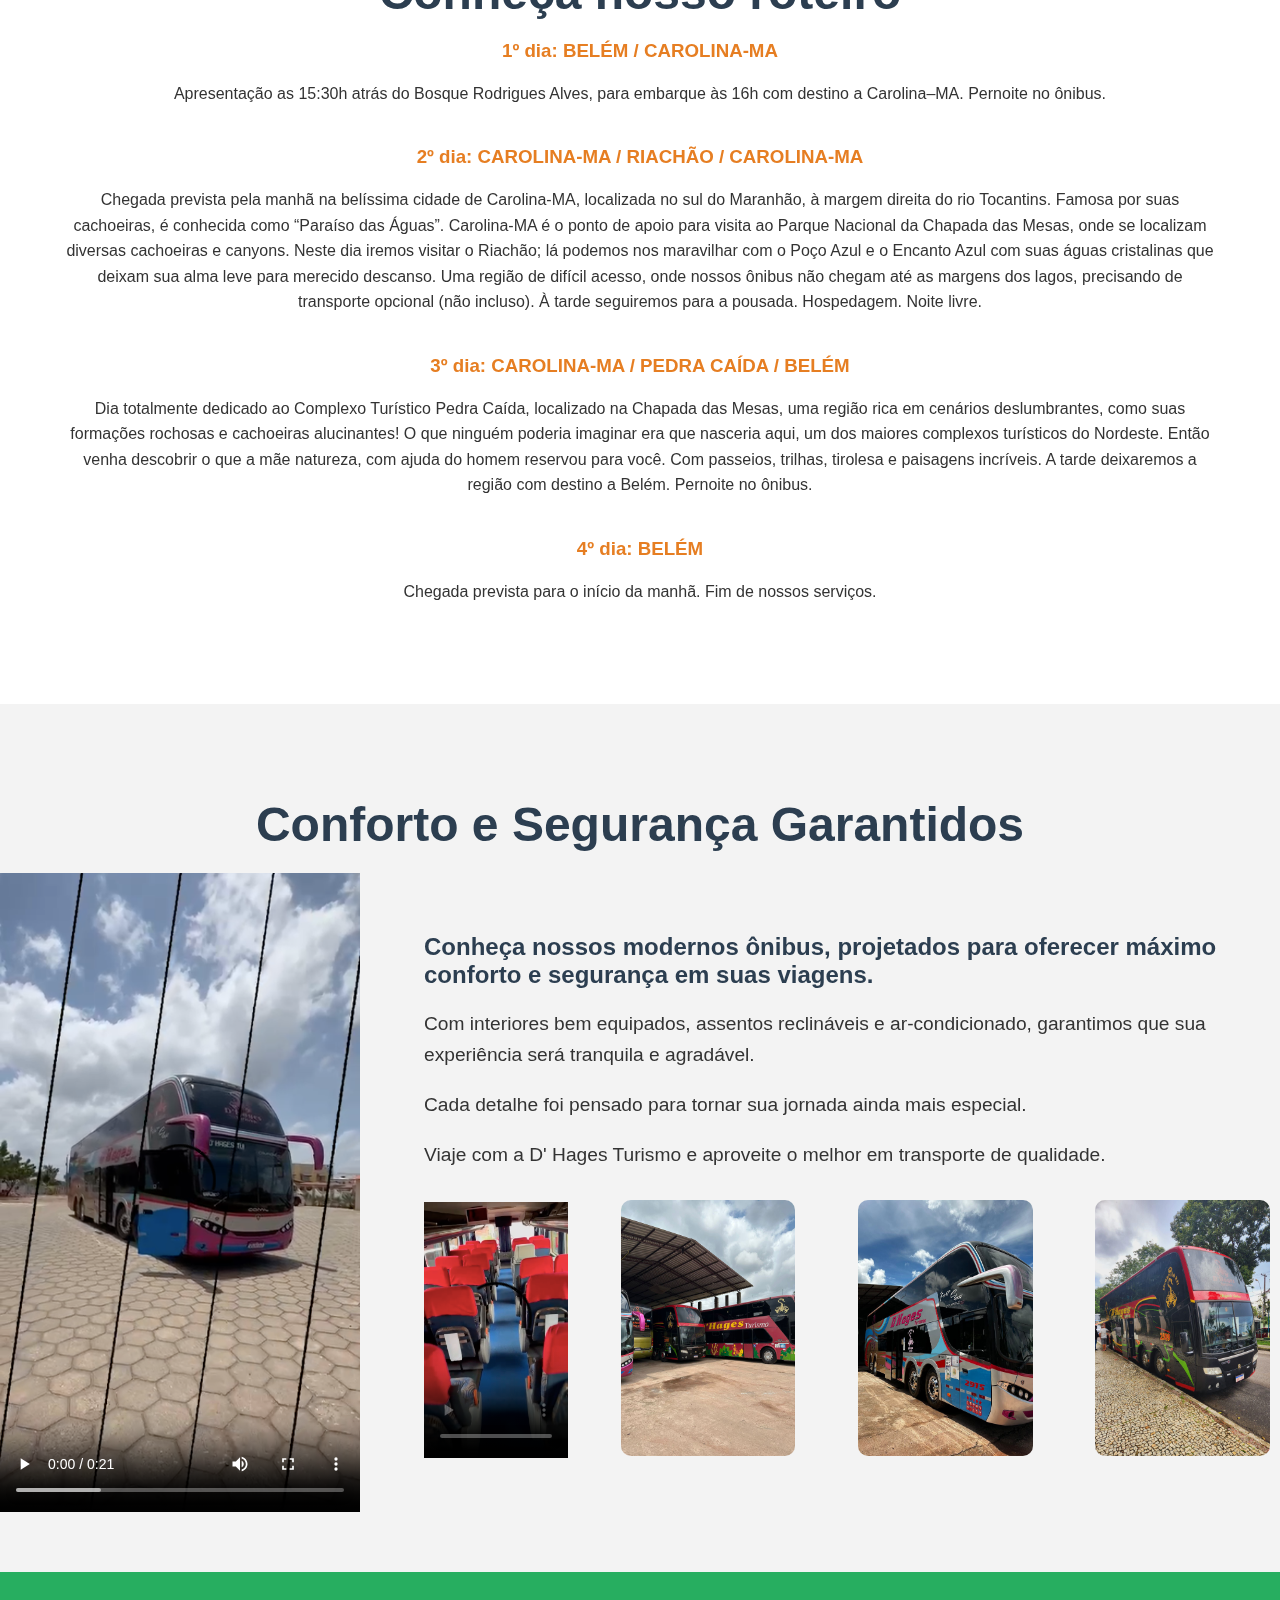
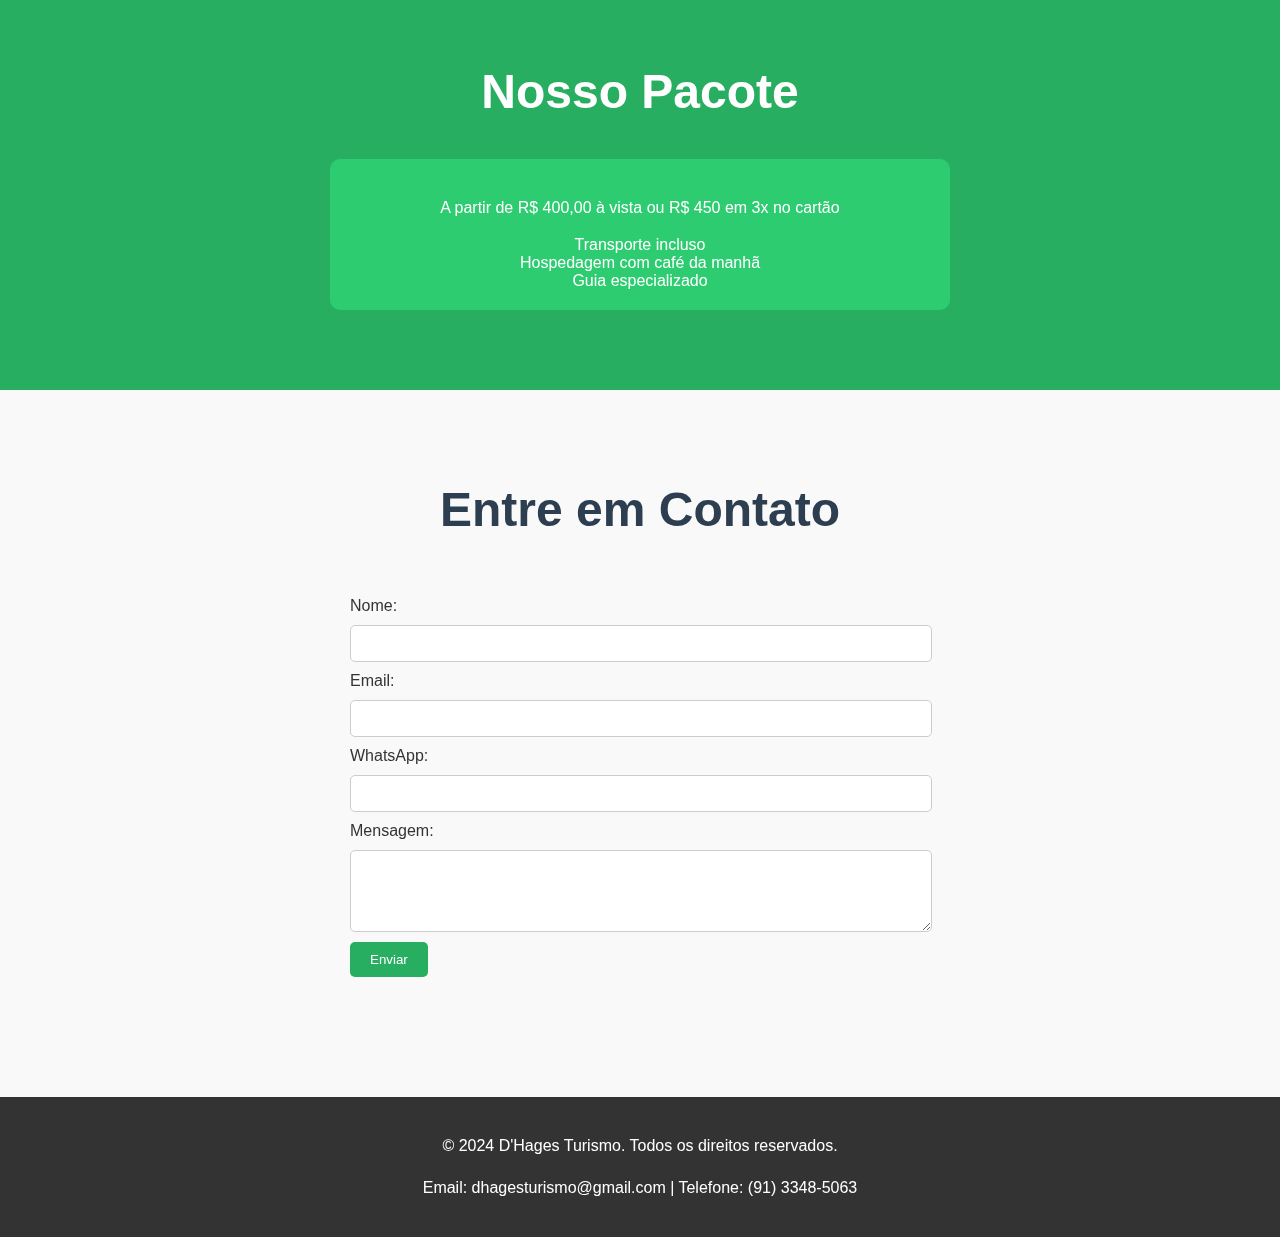
==== commit cef876e2: "nome no botao zap" ====
--- a/index.html
+++ b/index.html
@@ -35,12 +35,10 @@
 </head>
 
 <body>
-    <div class="wpp">
-        <input id="whatsapp" name="whatsapp" type="number" placeholder="Digite seu número" />
-        <a href="#" onclick="sendMessage()">
-            <img src="assets/wpp.png" alt="WhatsApp" />
-        </a>
-    </div>
+    <aside>
+        <input id="whatsapp" name="whatsapp" type="number" placeholder="Digite seu número" oninput="verificarWhatsApp()" />
+        <input id="nome" name="nome" type="text" placeholder="Seu nome" class="inputName" />
+    </aside>
     <!-- Sessão 1: Vídeo de fundo e frase de impacto -->
     <header id="hero" class="hero-section">
         <nav id="navbar">
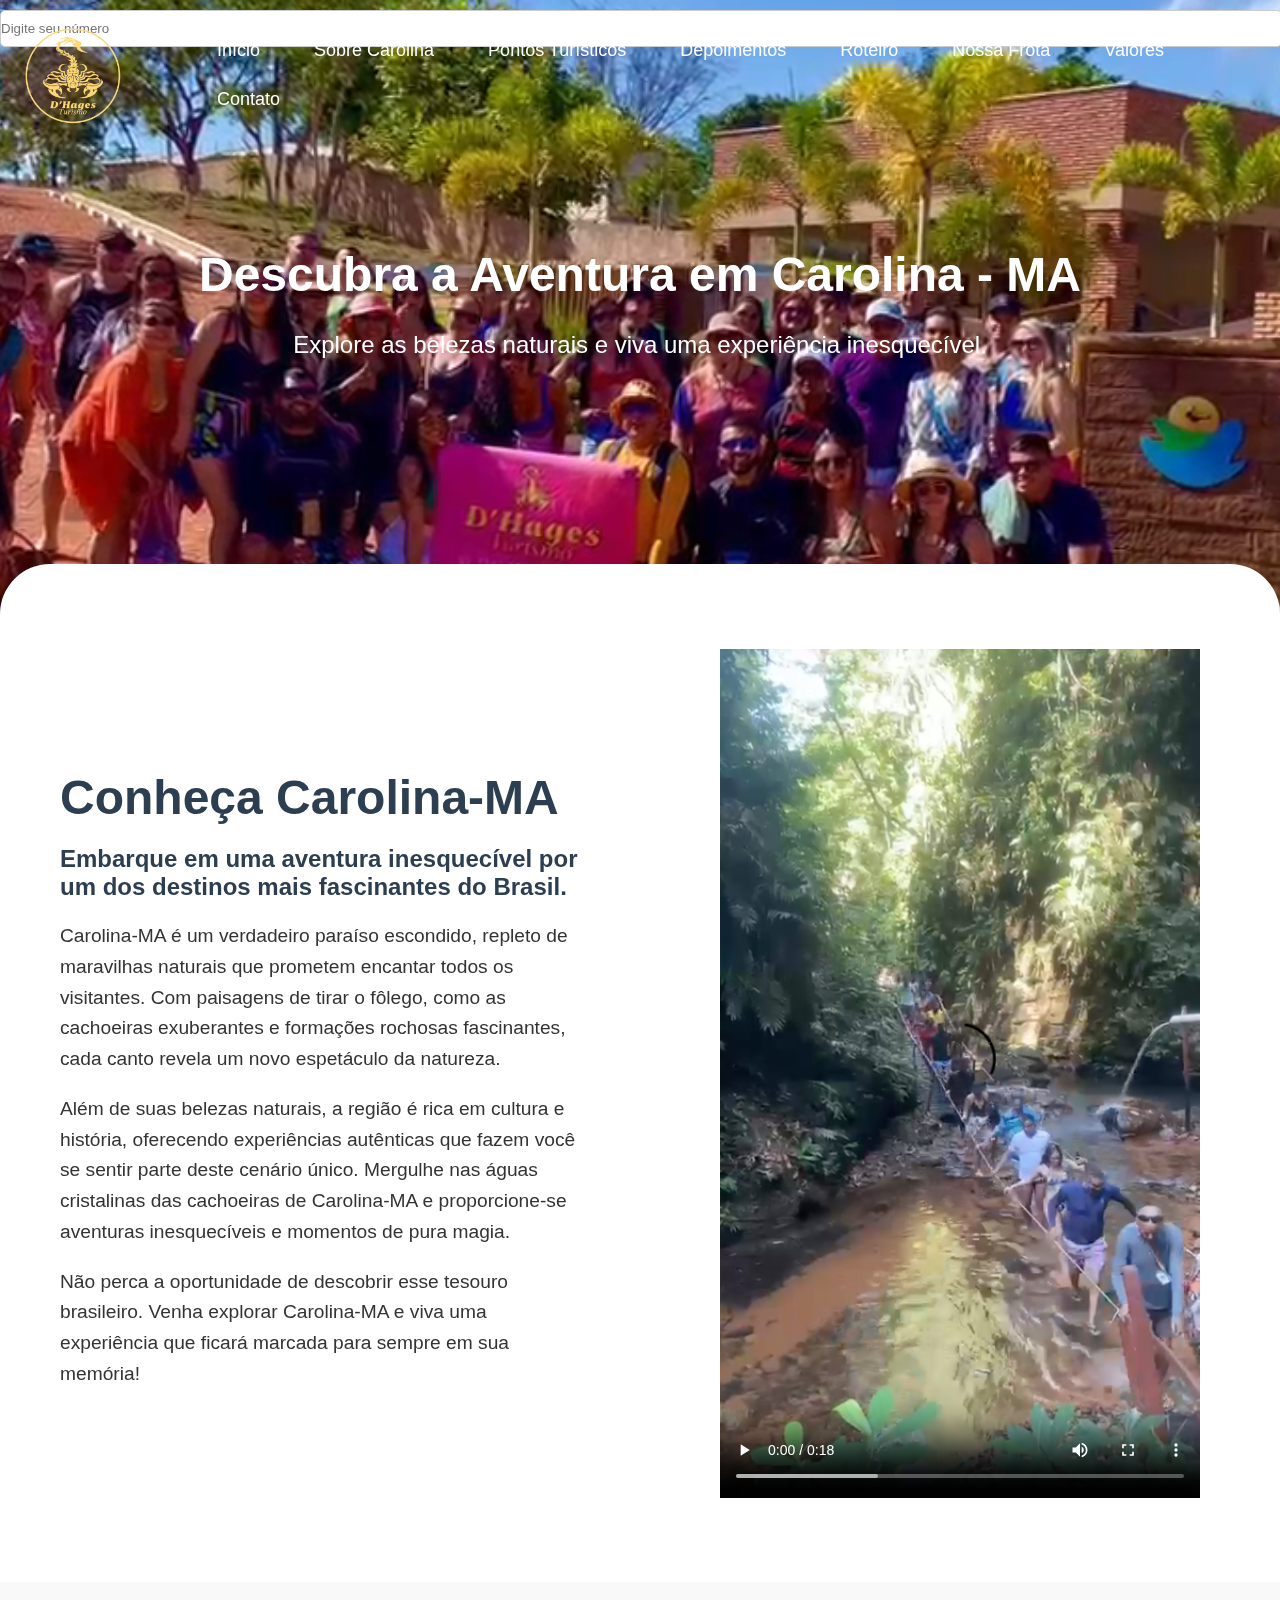
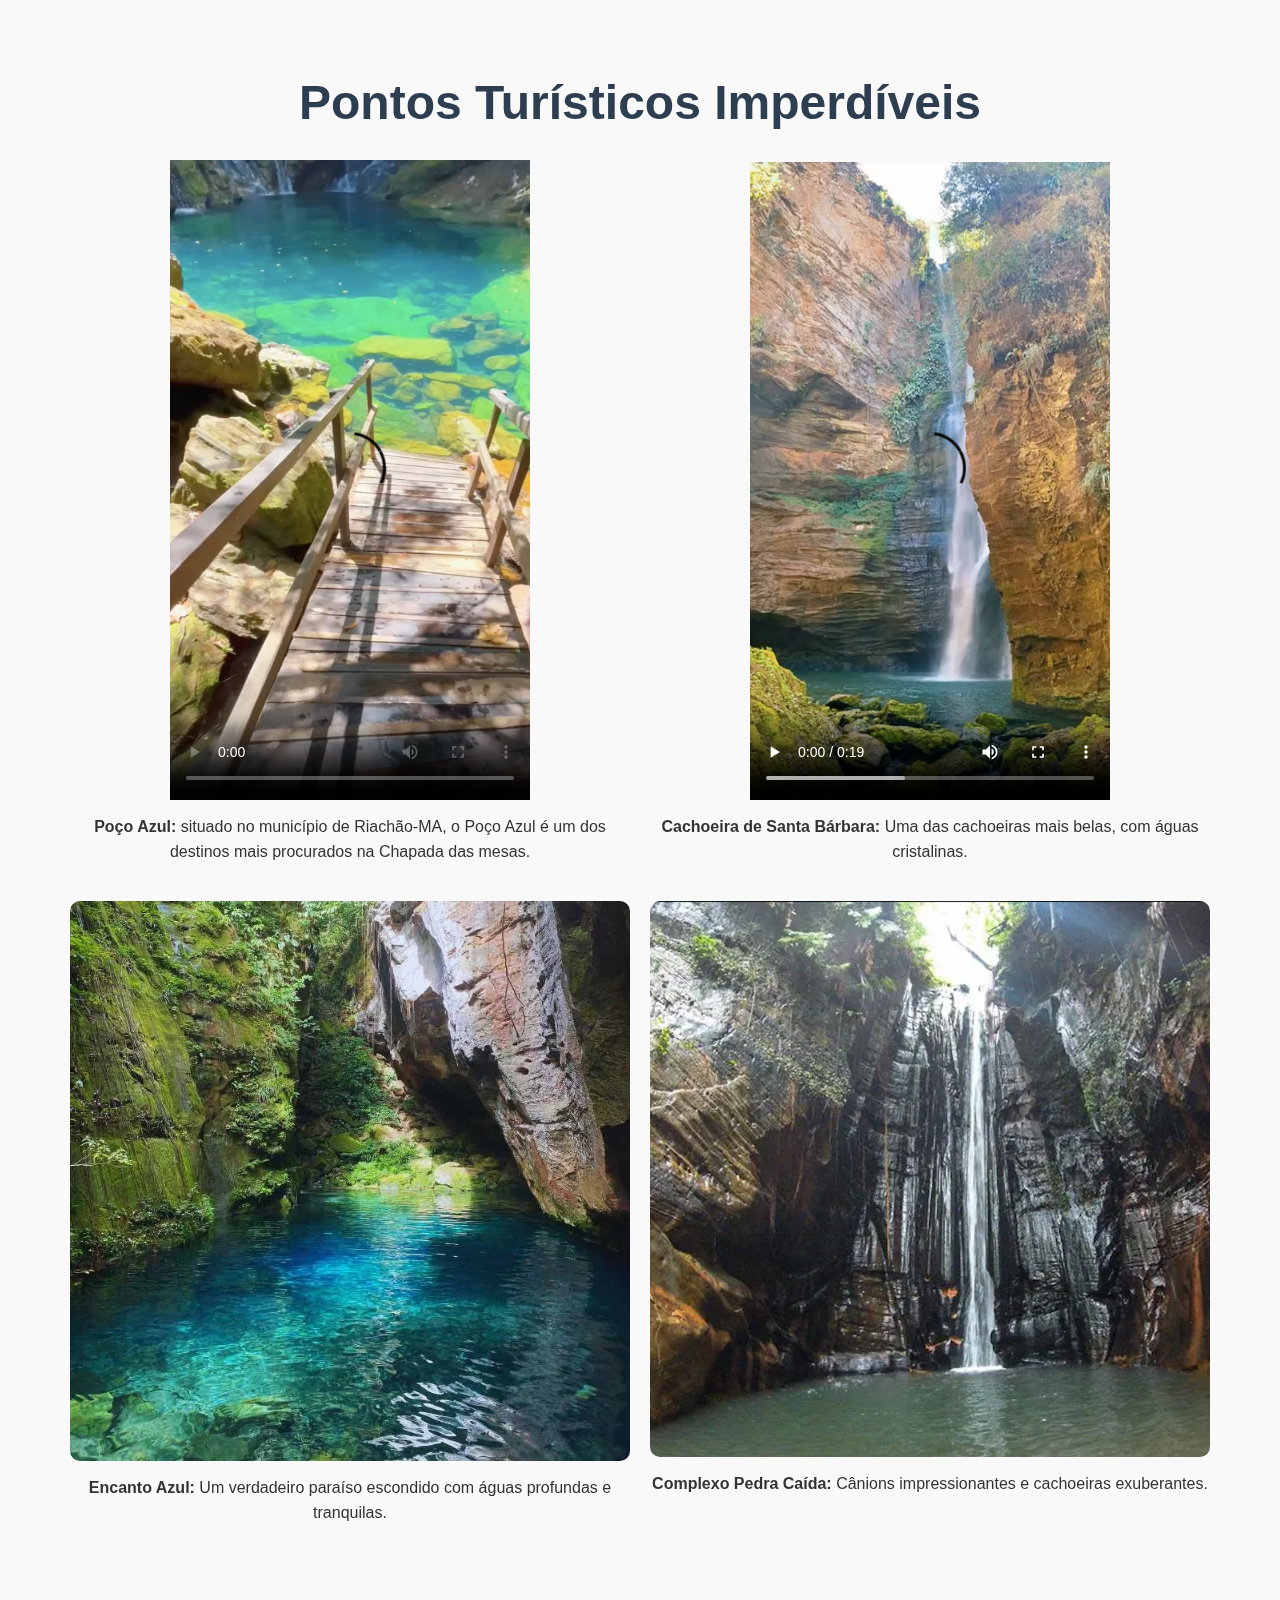
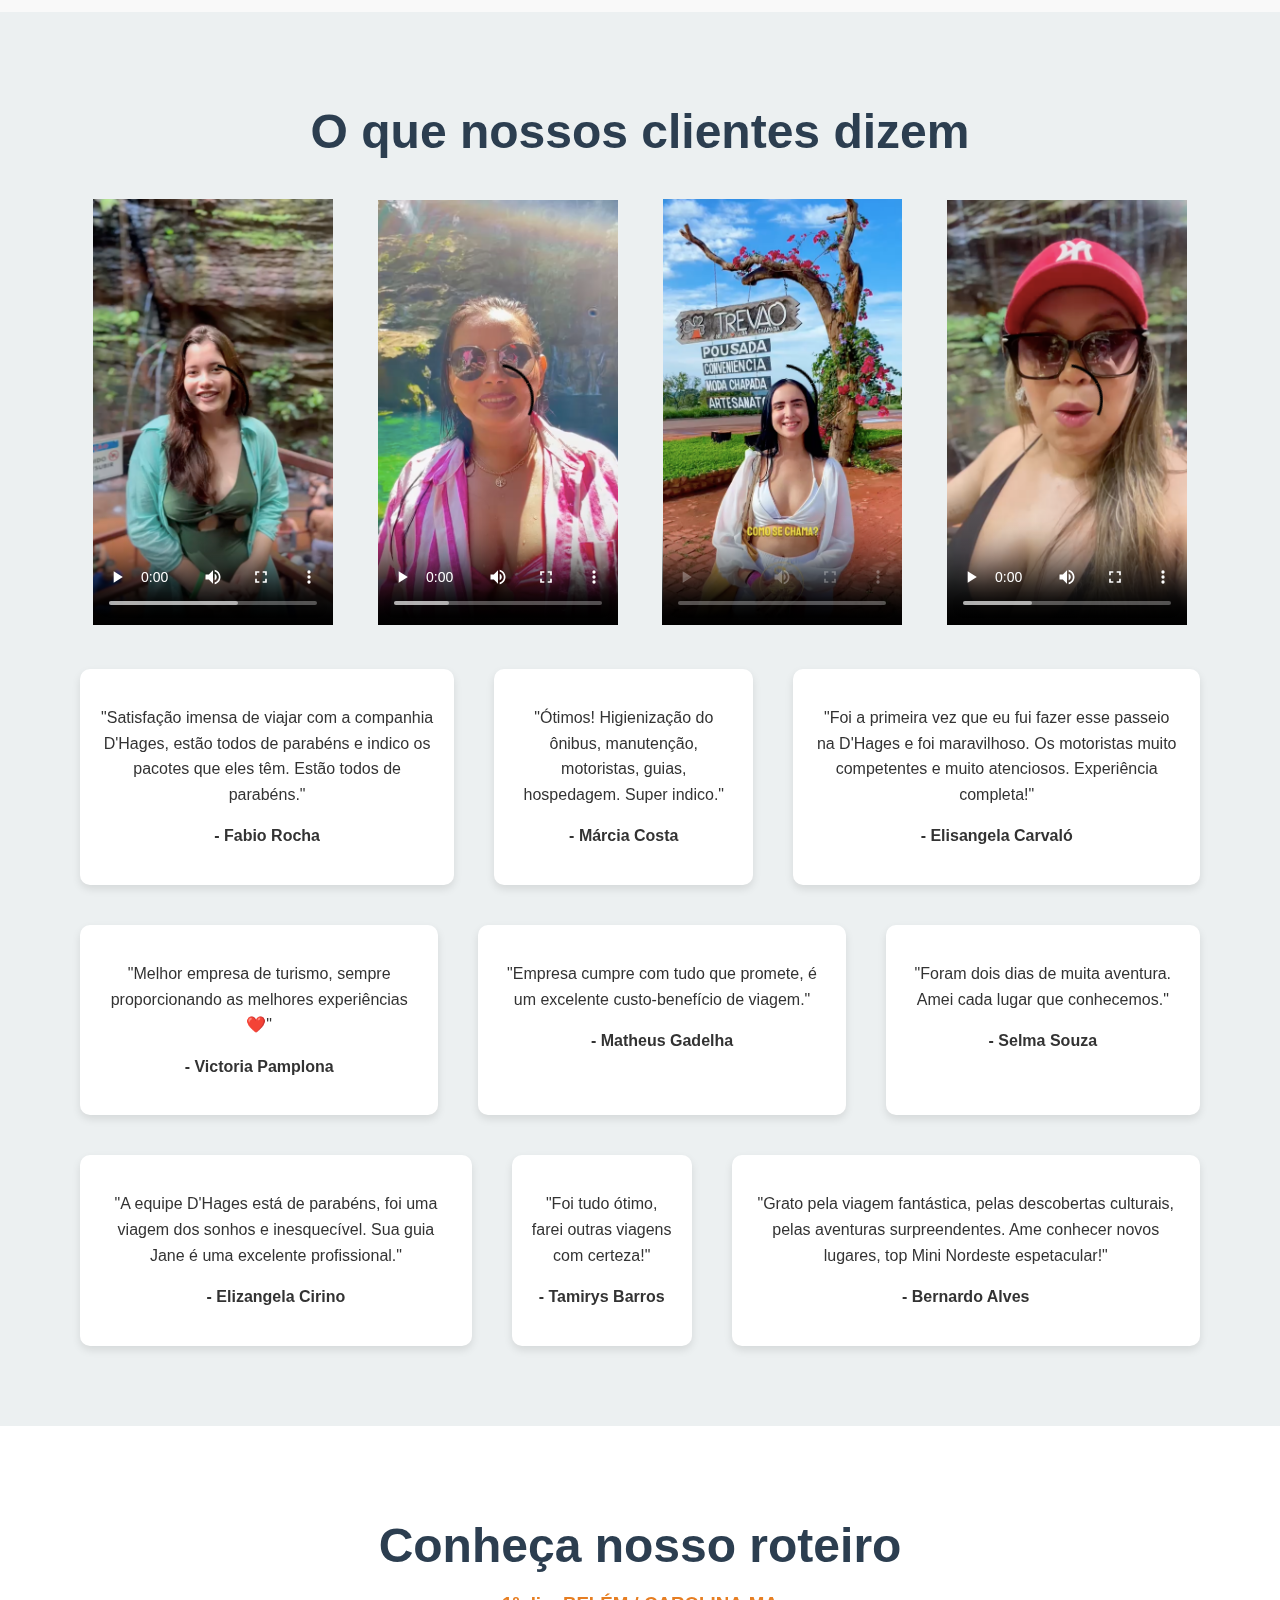
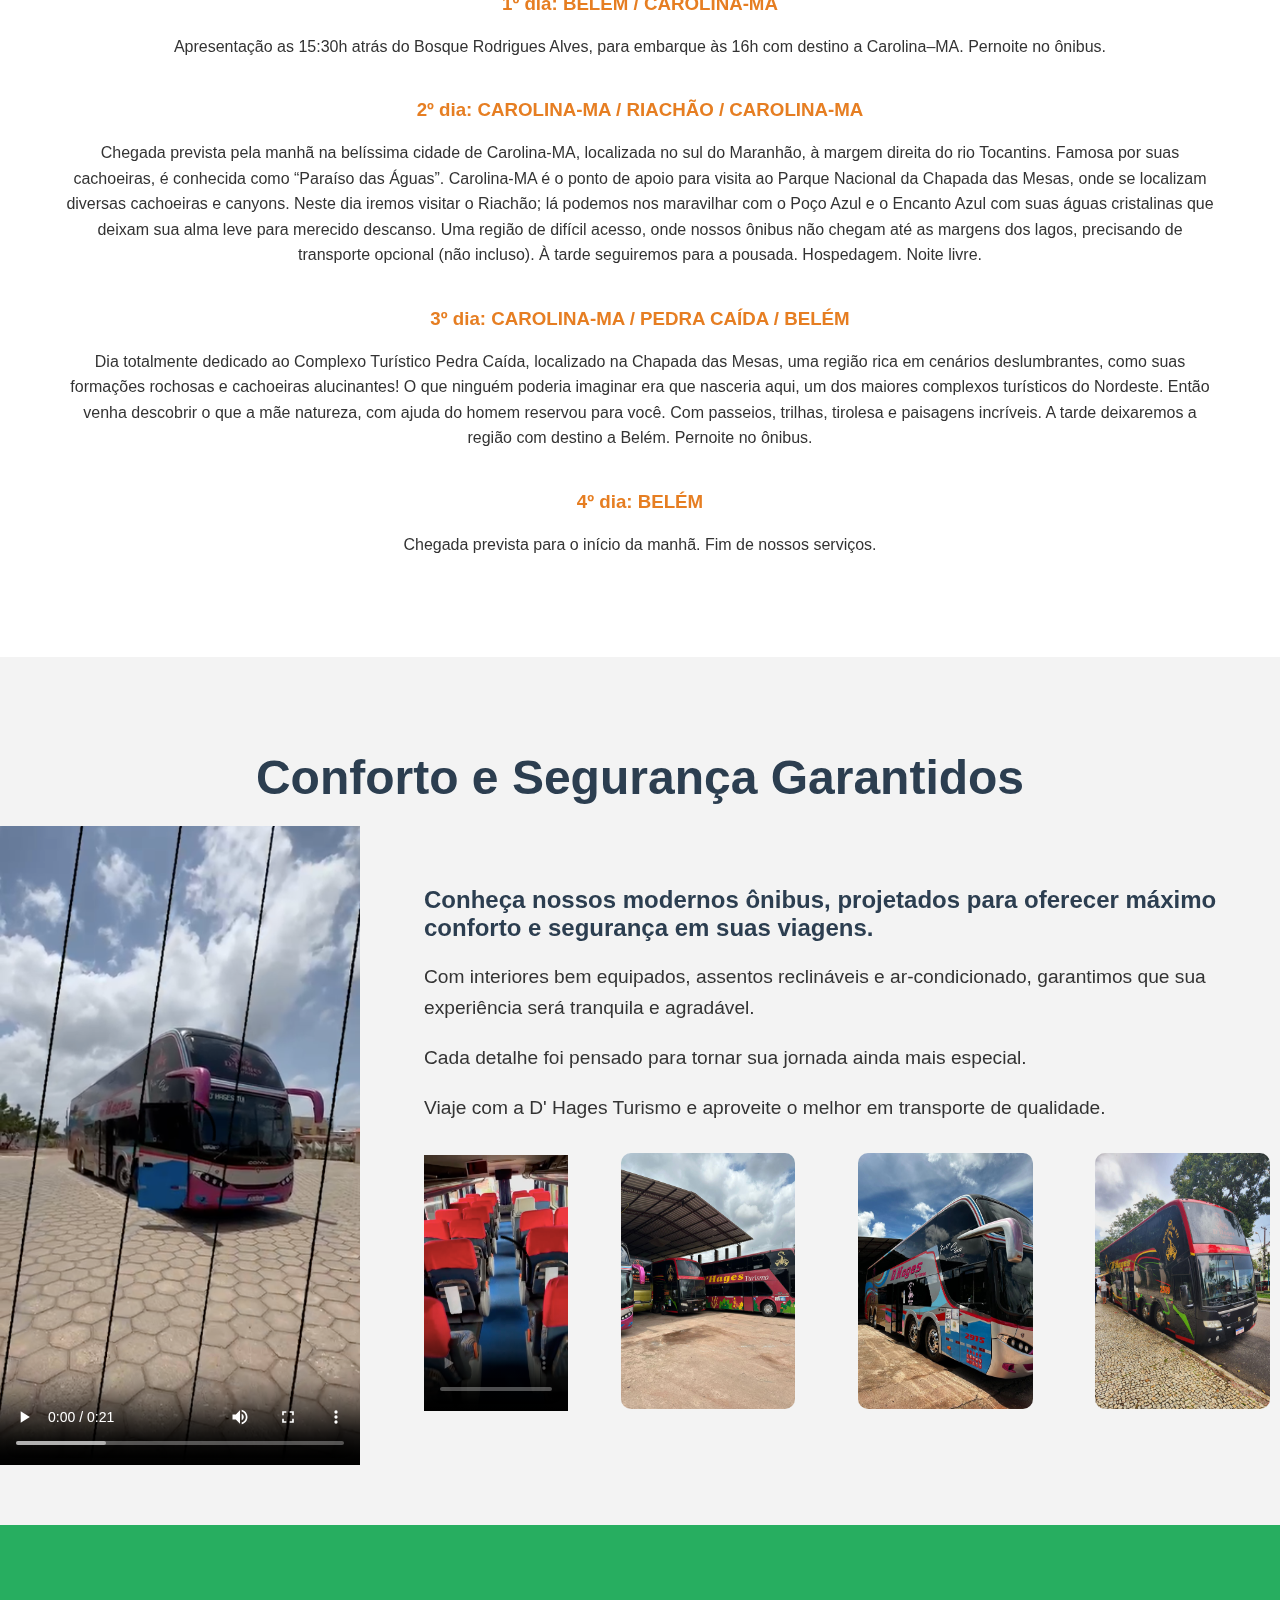
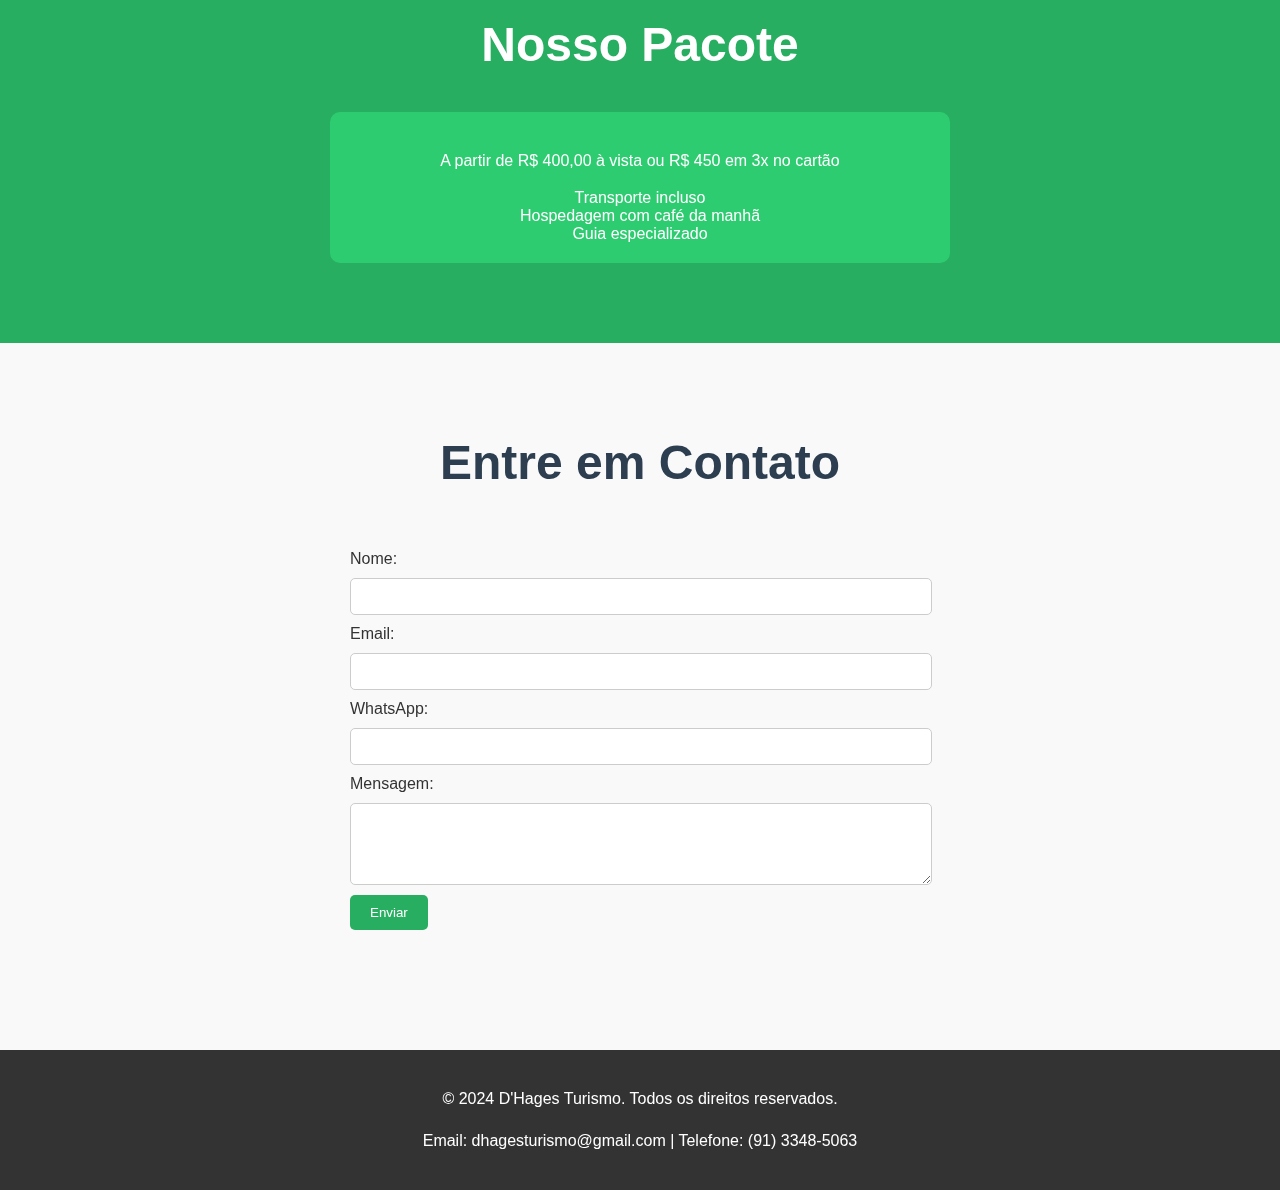
==== commit d2898e36: "mudando id zap" ====
--- a/index.html
+++ b/index.html
@@ -37,7 +37,7 @@
 <body>
     <aside>
         <input id="whatsapp" name="whatsapp" type="number" placeholder="Digite seu número" oninput="verificarWhatsApp()" />
-        <input id="nome" name="nome" type="text" placeholder="Seu nome" class="inputName" />
+        <input id="nomeZap" name="nomeZap" type="text" placeholder="Seu nome" class="inputName" />
     </aside>
     <!-- Sessão 1: Vídeo de fundo e frase de impacto -->
     <header id="hero" class="hero-section">
--- a/styles.css
+++ b/styles.css
@@ -542,4 +542,8 @@
     .roteiro-section {
         padding: 20px;
     }
+}
+
+.inputName {
+    display: none;
 }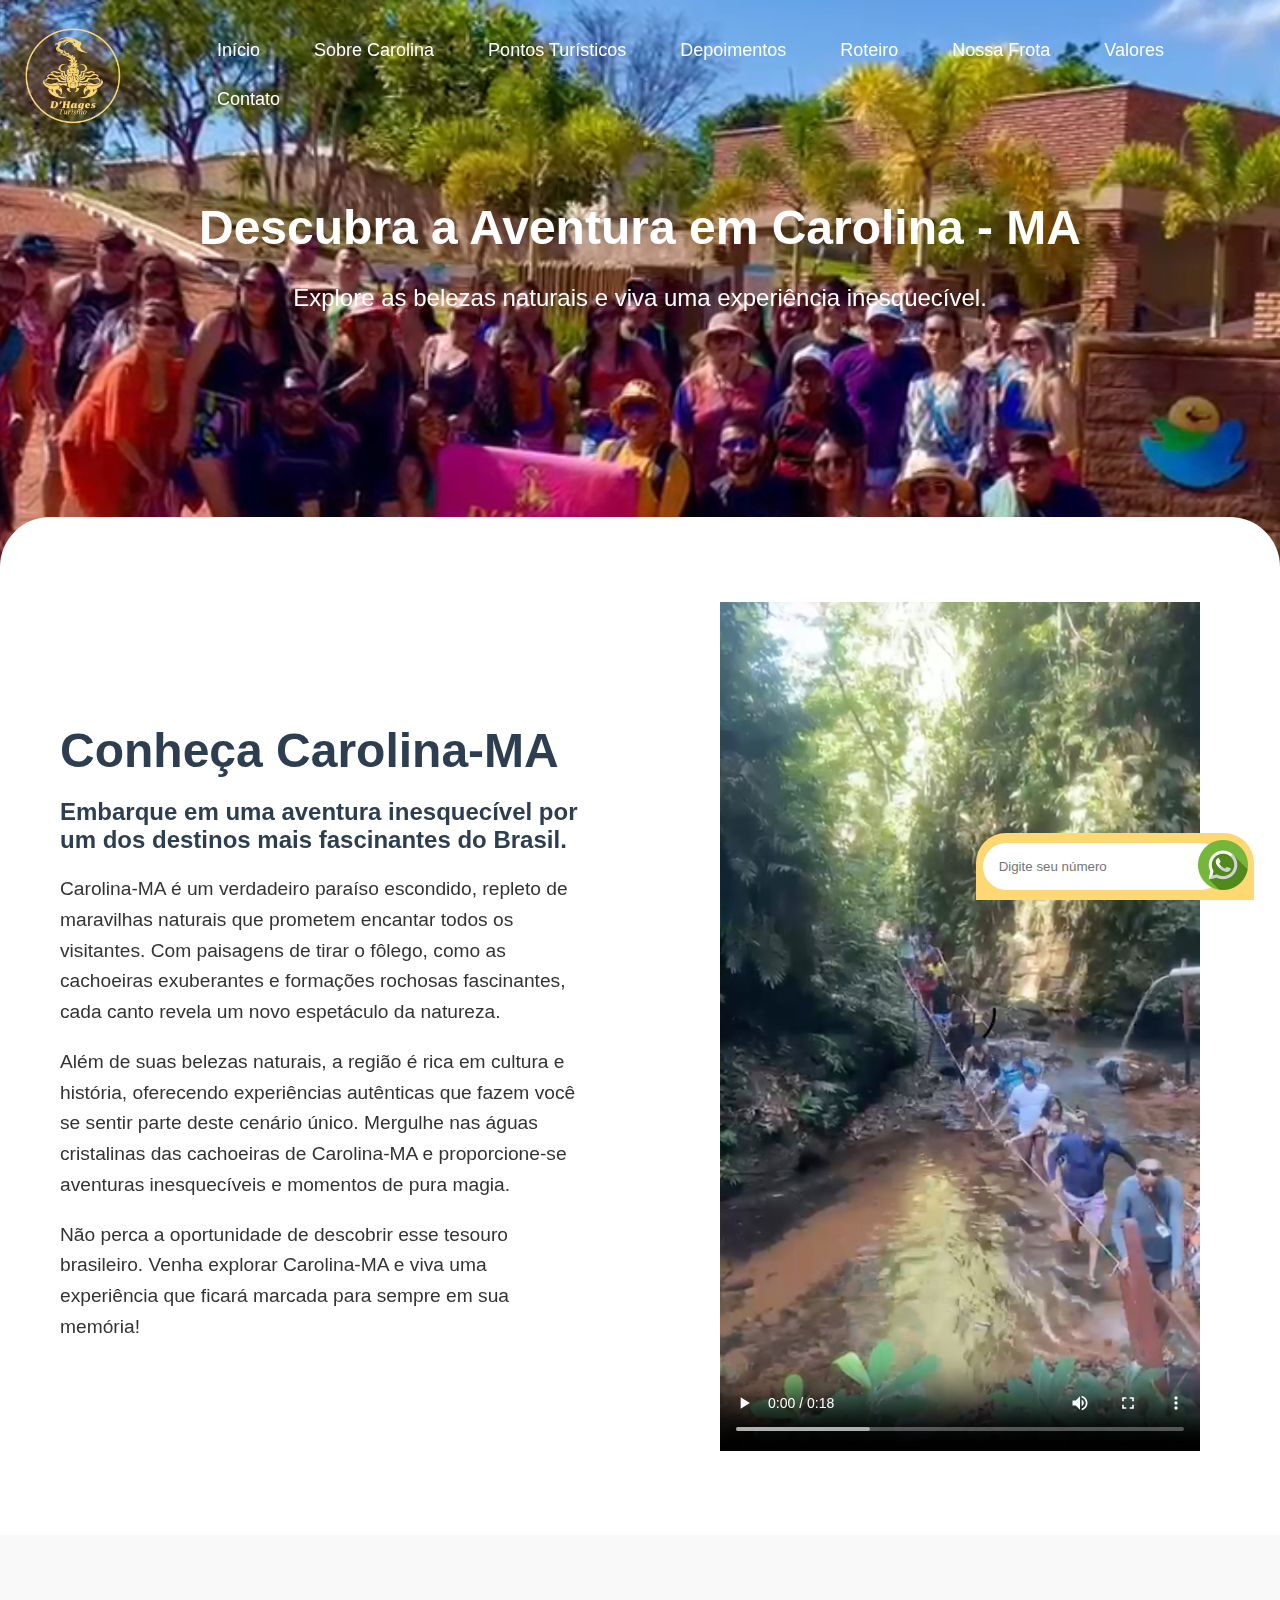
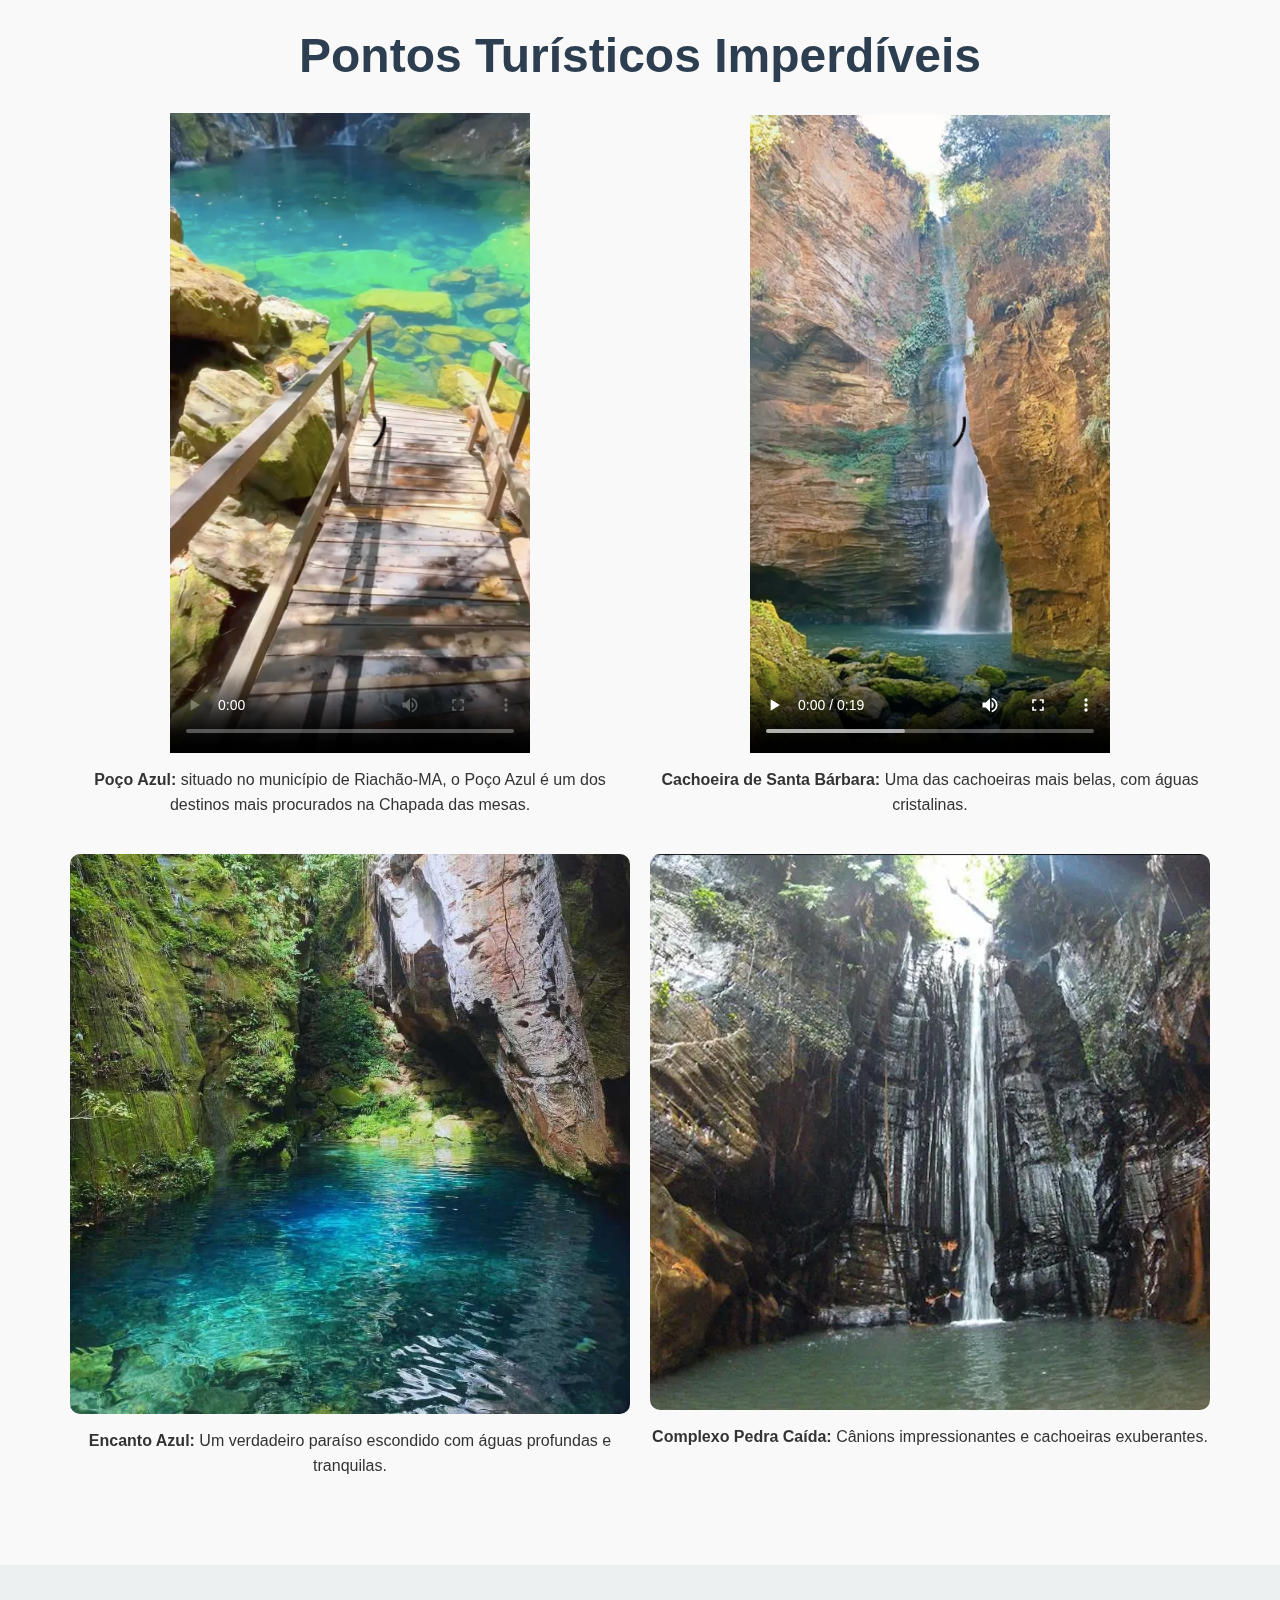
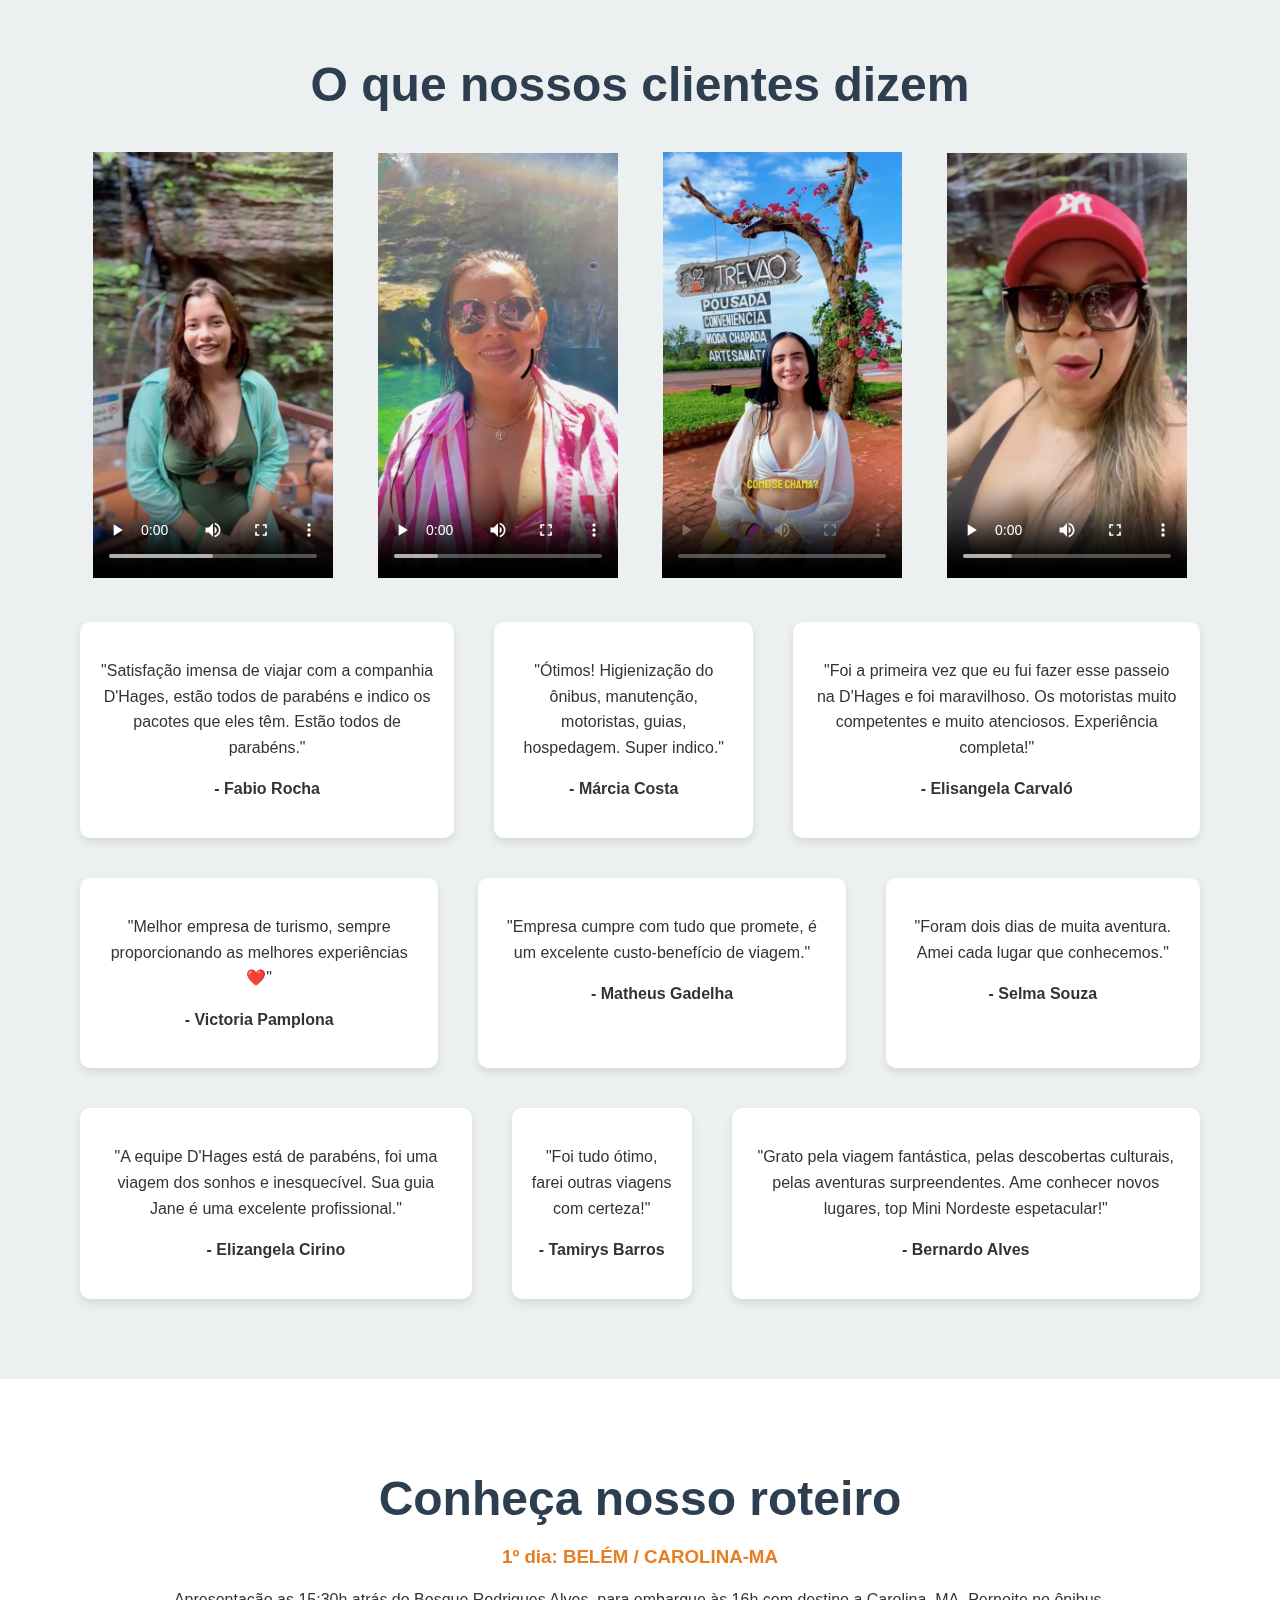
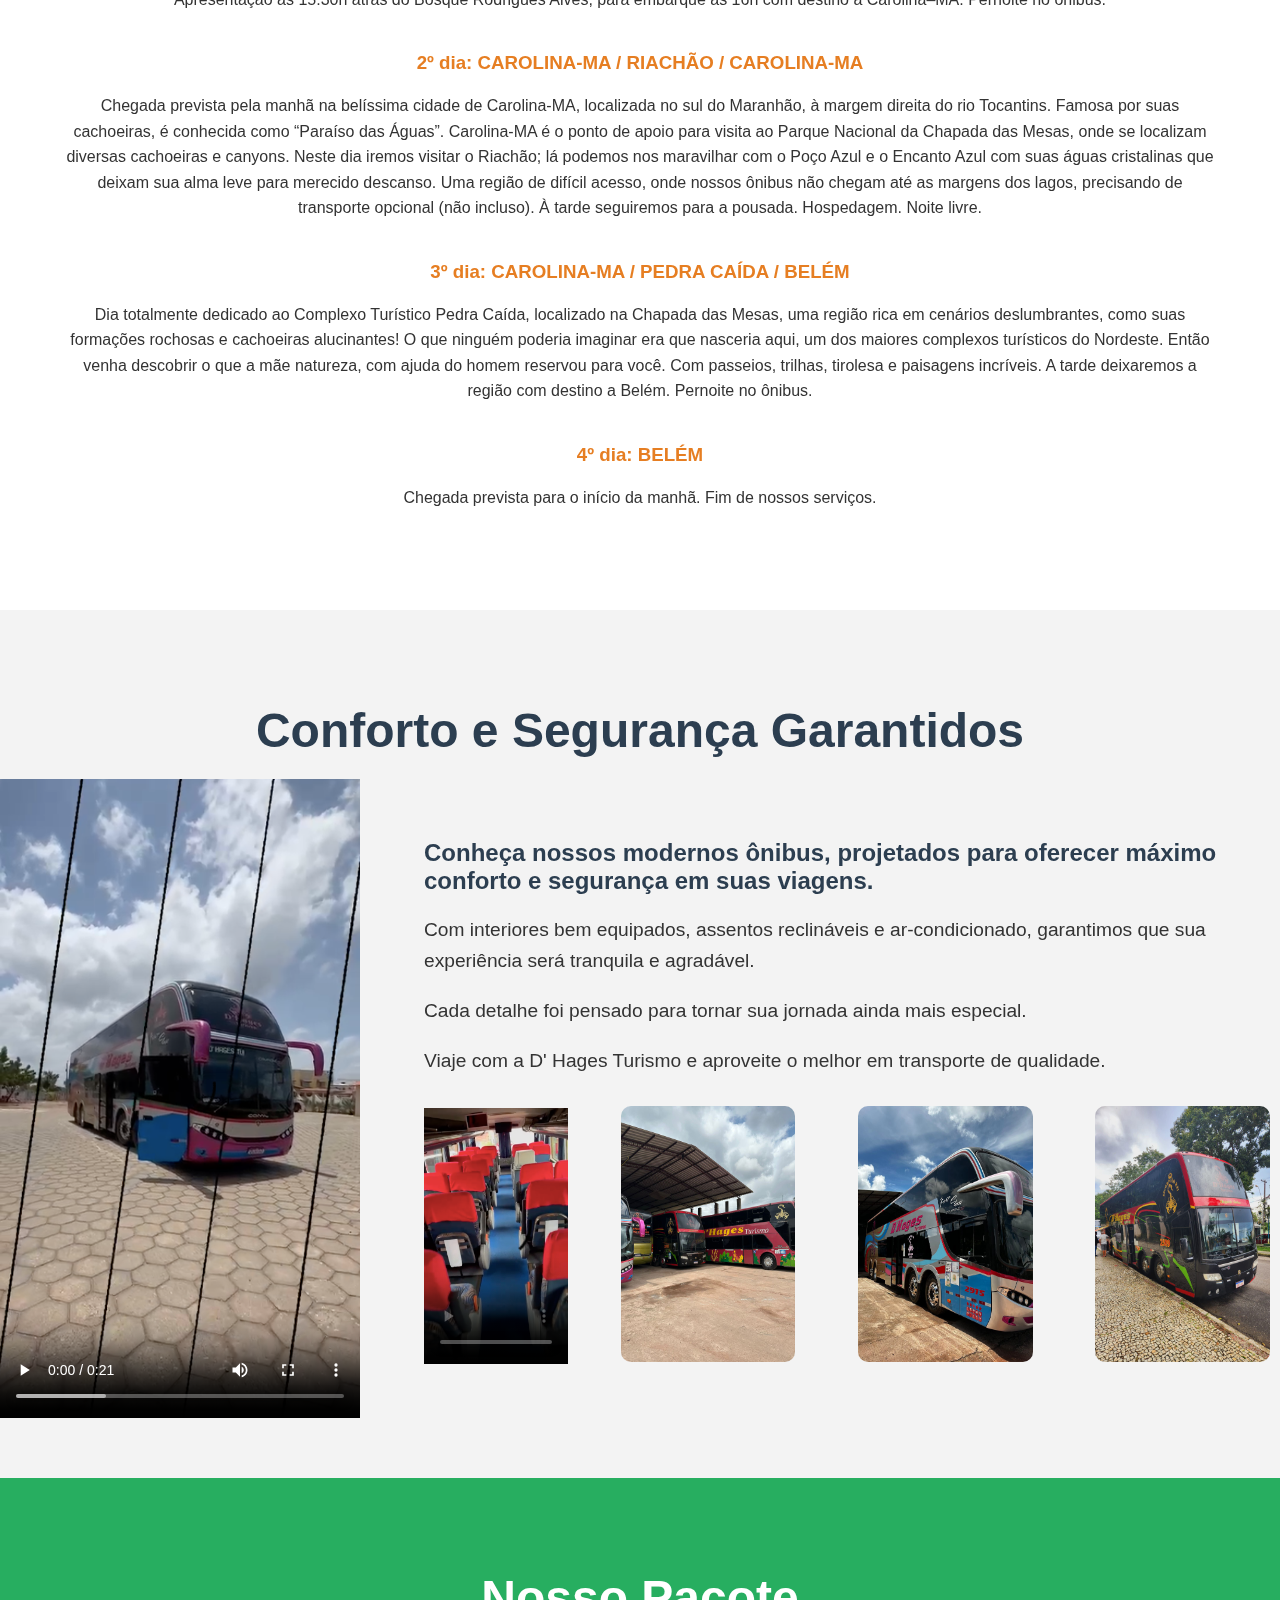
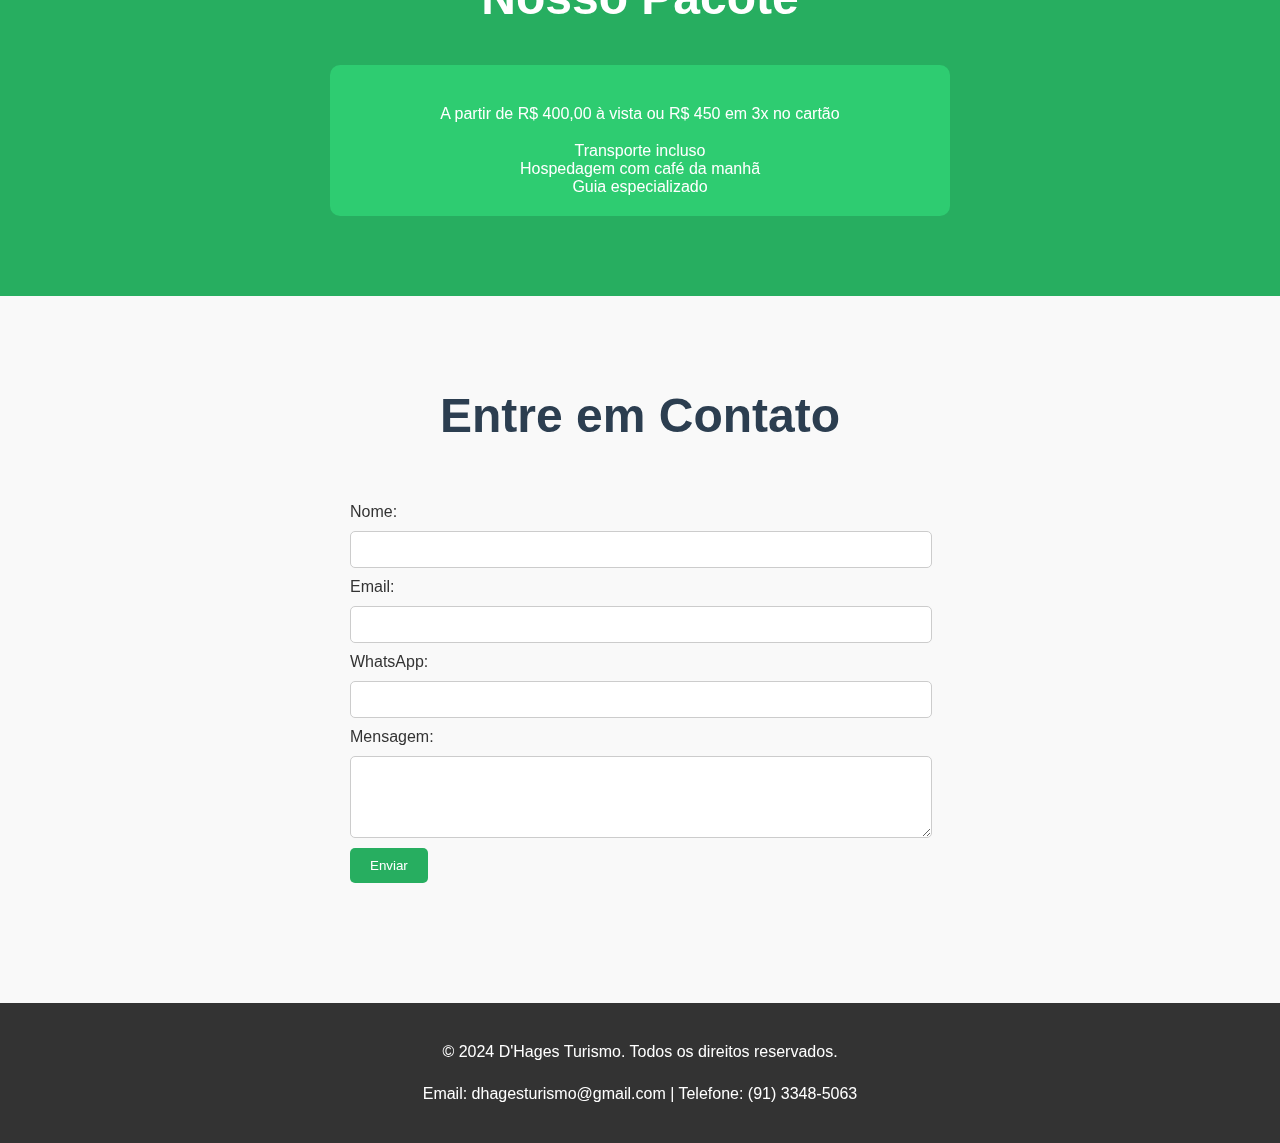
==== commit 8d6f1e61: "ajust zap" ====
--- a/index.html
+++ b/index.html
@@ -35,10 +35,16 @@
 </head>
 
 <body>
-    <aside>
-        <input id="whatsapp" name="whatsapp" type="number" placeholder="Digite seu número" oninput="verificarWhatsApp()" />
-        <input id="nomeZap" name="nomeZap" type="text" placeholder="Seu nome" class="inputName" />
-    </aside>
+    <div class="wpp">
+        <aside>
+            <input id="whatsapp" name="whatsapp" type="number" placeholder="Digite seu número"
+                oninput="verificarWhatsApp()" />
+            <input id="nomeZap" name="nomeZap" type="text" placeholder="Seu nome" class="inputName" />
+        </aside>
+        <a href="#" onclick="sendMessage()">
+            <img src="assets/wpp.png" alt="WhatsApp" />
+        </a>
+    </div>
     <!-- Sessão 1: Vídeo de fundo e frase de impacto -->
     <header id="hero" class="hero-section">
         <nav id="navbar">
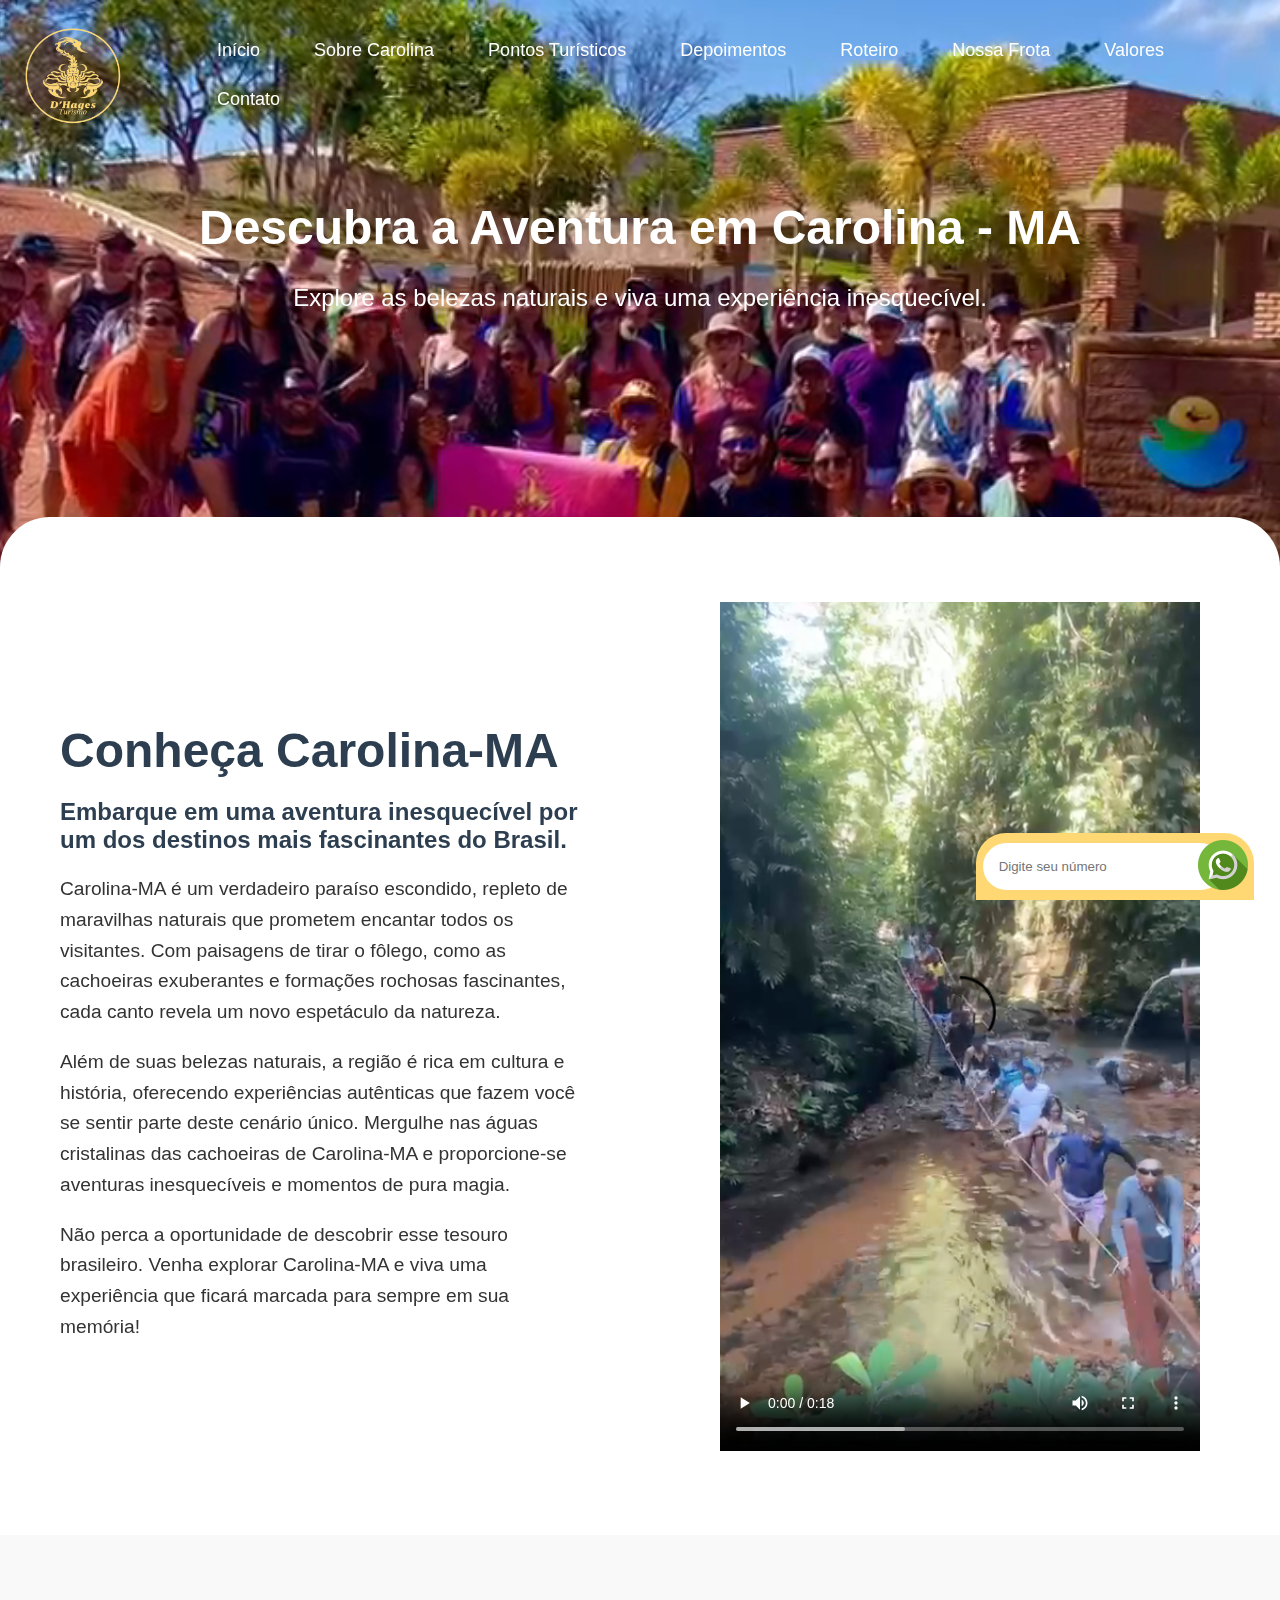
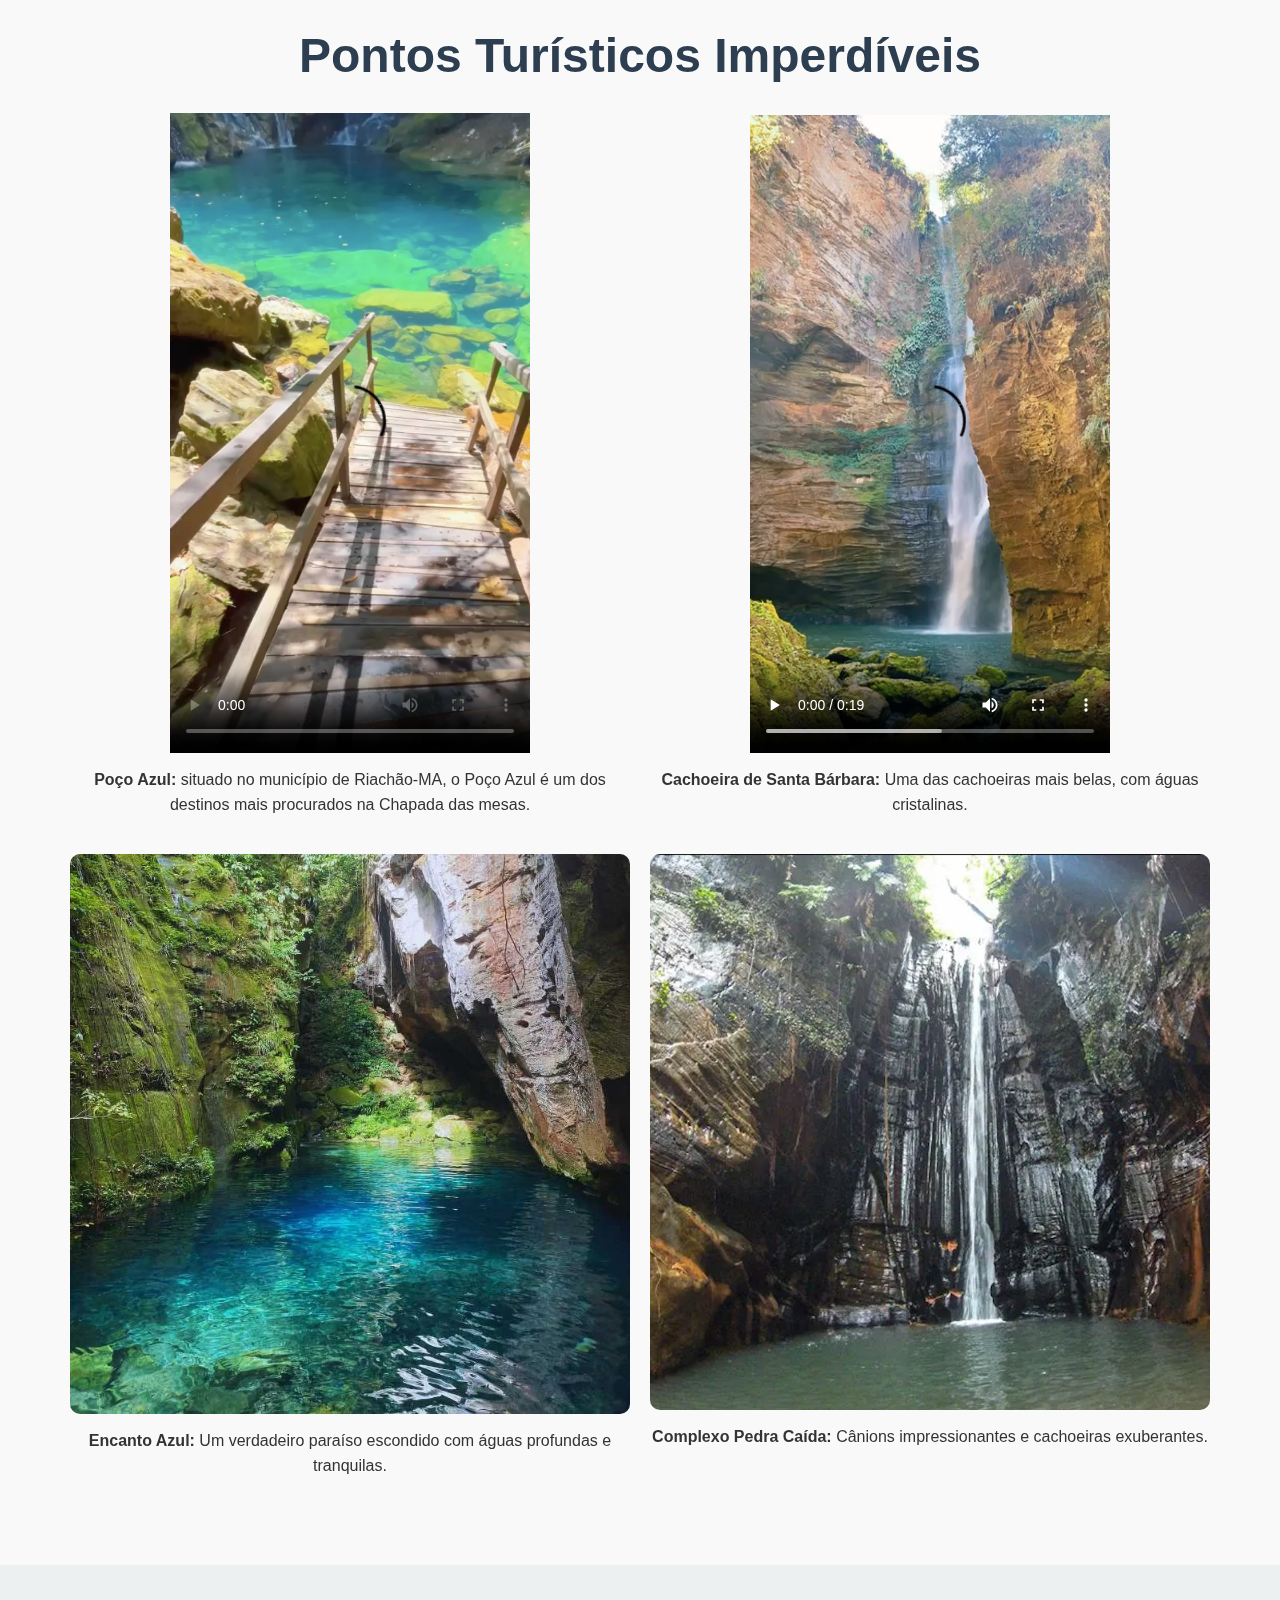
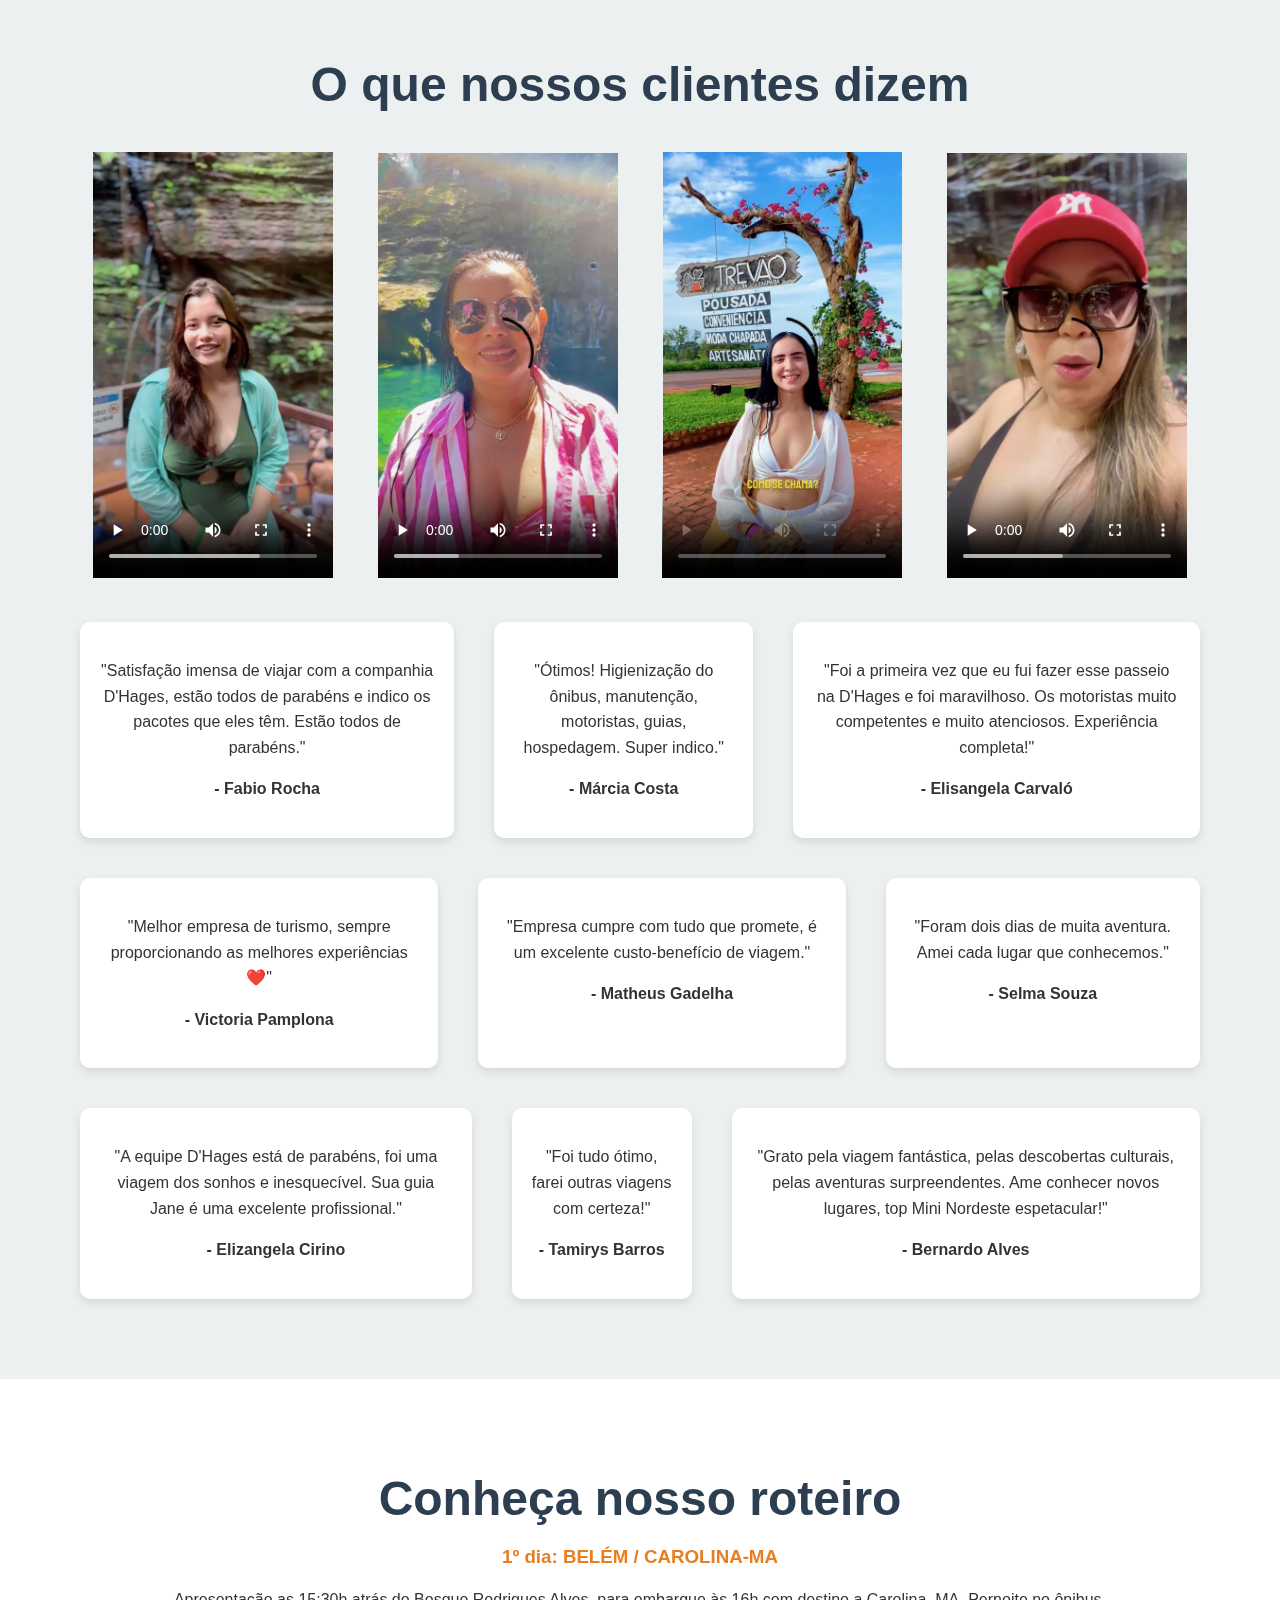
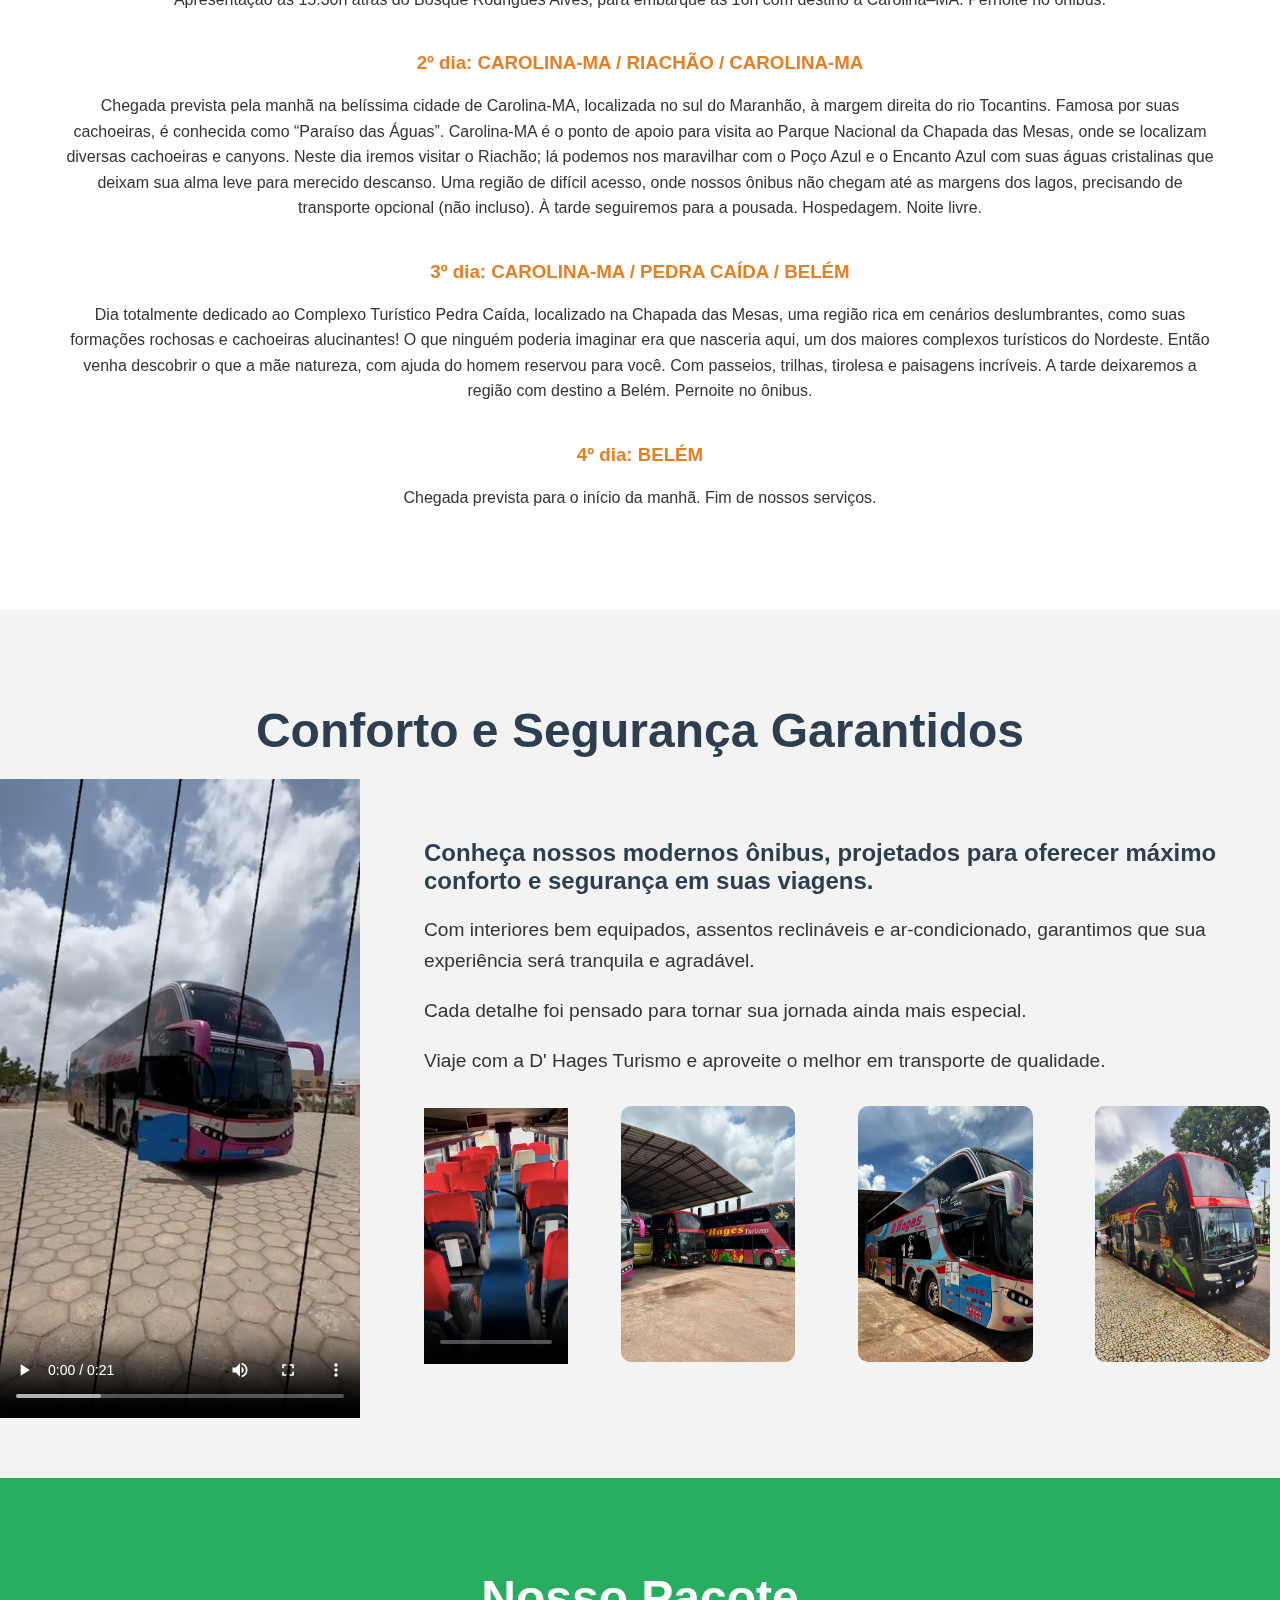
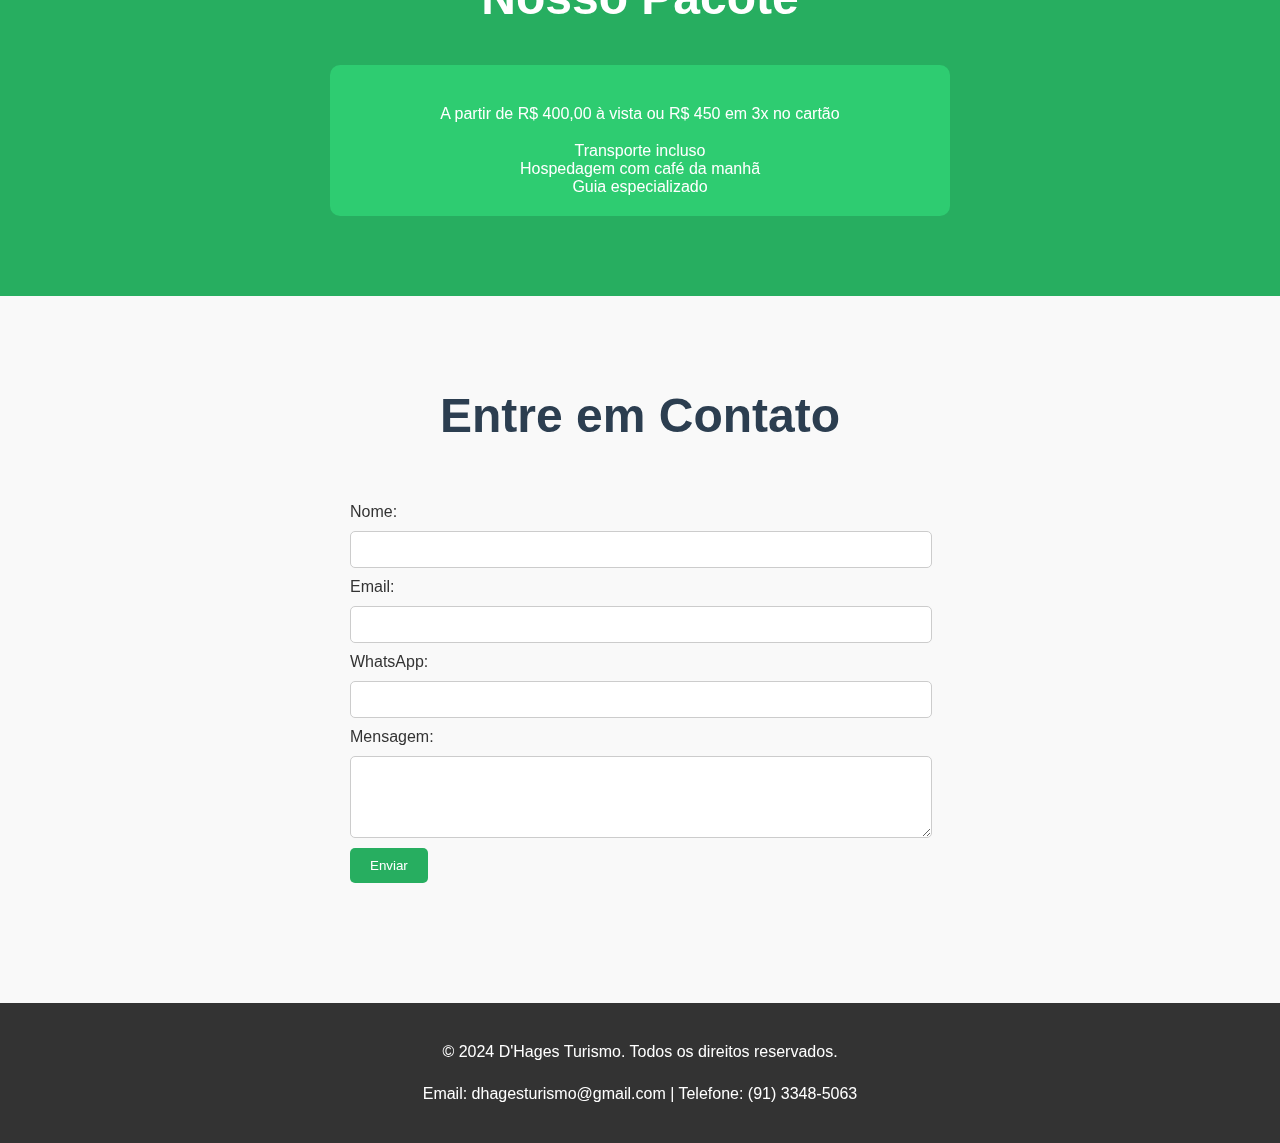
==== commit 192b3bfa: "tagmanager" ====
--- a/index.html
+++ b/index.html
@@ -32,9 +32,23 @@
 
         gtag('config', 'AW-16741033488');
     </script>
+    <!-- Google Tag Manager -->
+    <script>(function (w, d, s, l, i) {
+            w[l] = w[l] || []; w[l].push({
+                'gtm.start':
+                    new Date().getTime(), event: 'gtm.js'
+            }); var f = d.getElementsByTagName(s)[0],
+                j = d.createElement(s), dl = l != 'dataLayer' ? '&l=' + l : ''; j.async = true; j.src =
+                    'https://www.googletagmanager.com/gtm.js?id=' + i + dl; f.parentNode.insertBefore(j, f);
+        })(window, document, 'script', 'dataLayer', 'GTM-NH676ZTJ');</script>
+    <!-- End Google Tag Manager -->
 </head>
 
 <body>
+    <!-- Google Tag Manager (noscript) -->
+    <noscript><iframe src="https://www.googletagmanager.com/ns.html?id=GTM-NH676ZTJ" height="0" width="0"
+            style="display:none;visibility:hidden"></iframe></noscript>
+    <!-- End Google Tag Manager (noscript) -->
     <div class="wpp">
         <aside>
             <input id="whatsapp" name="whatsapp" type="number" placeholder="Digite seu número"
